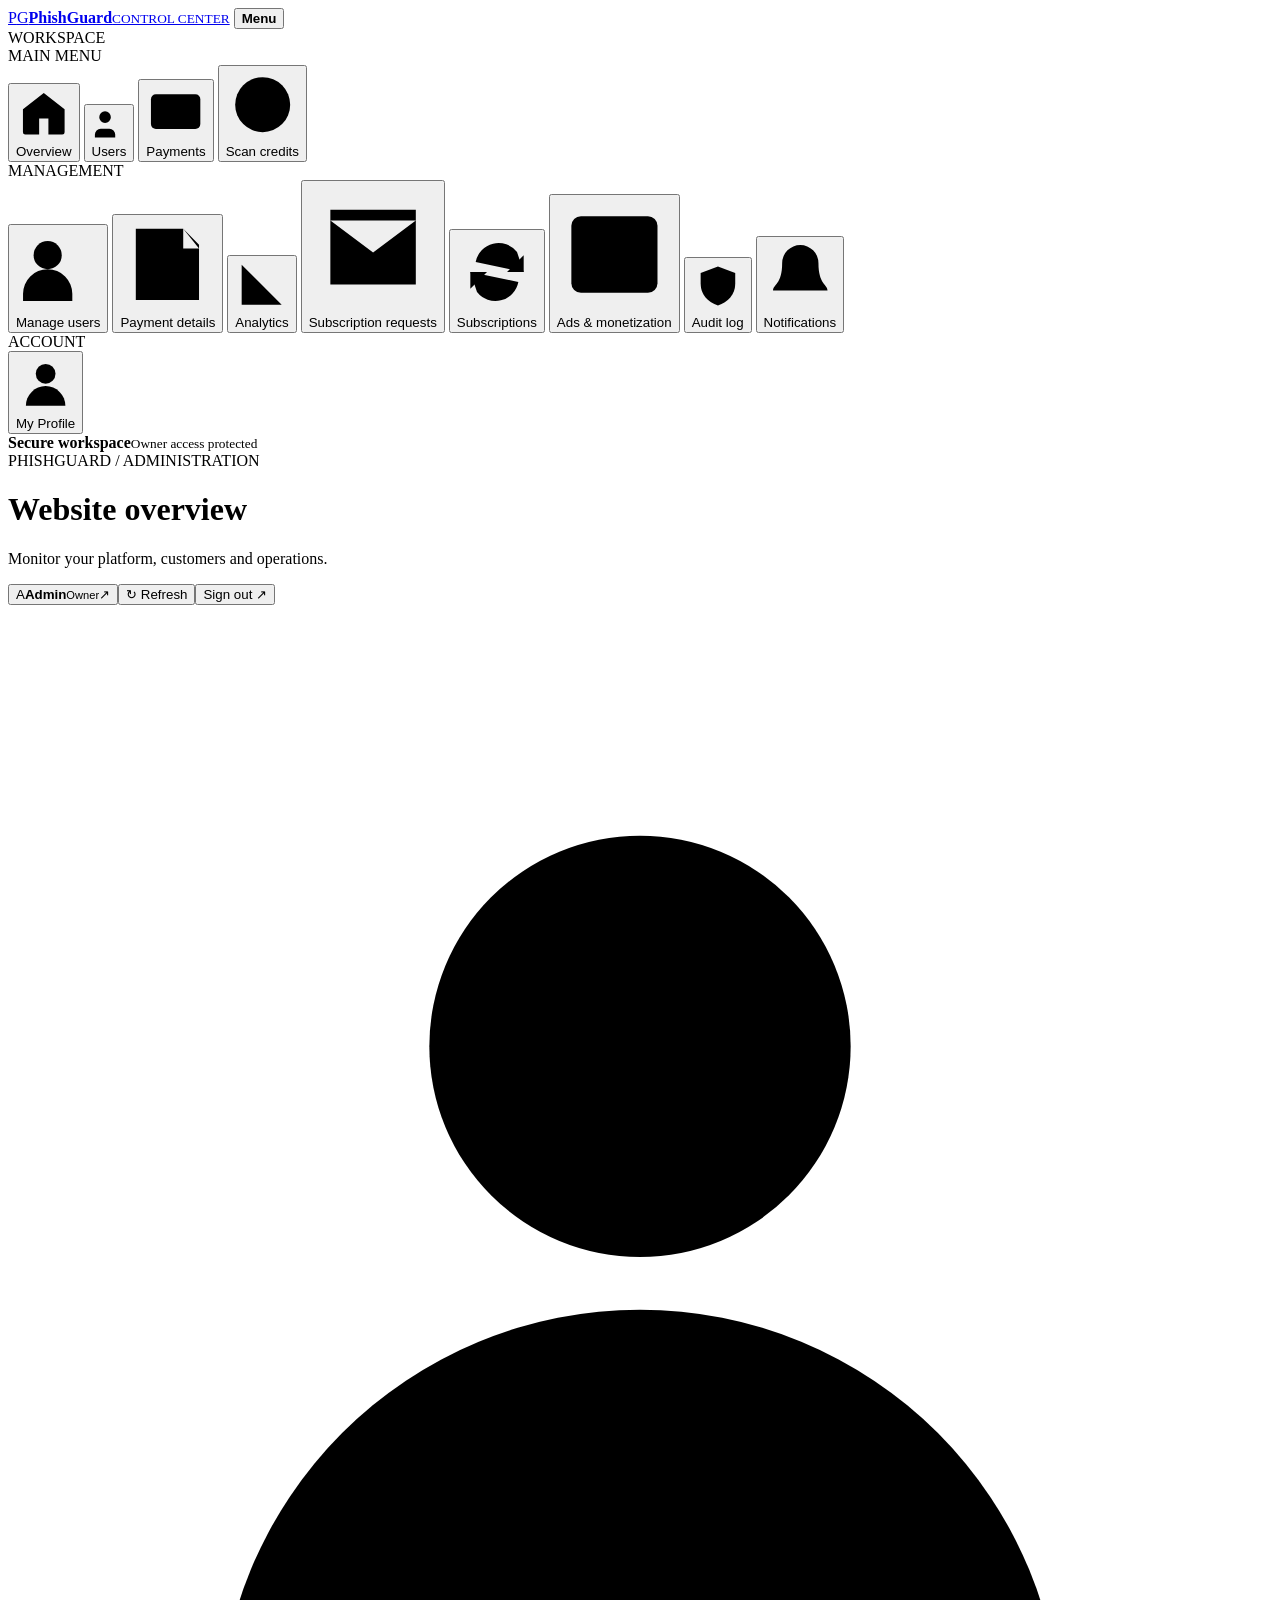
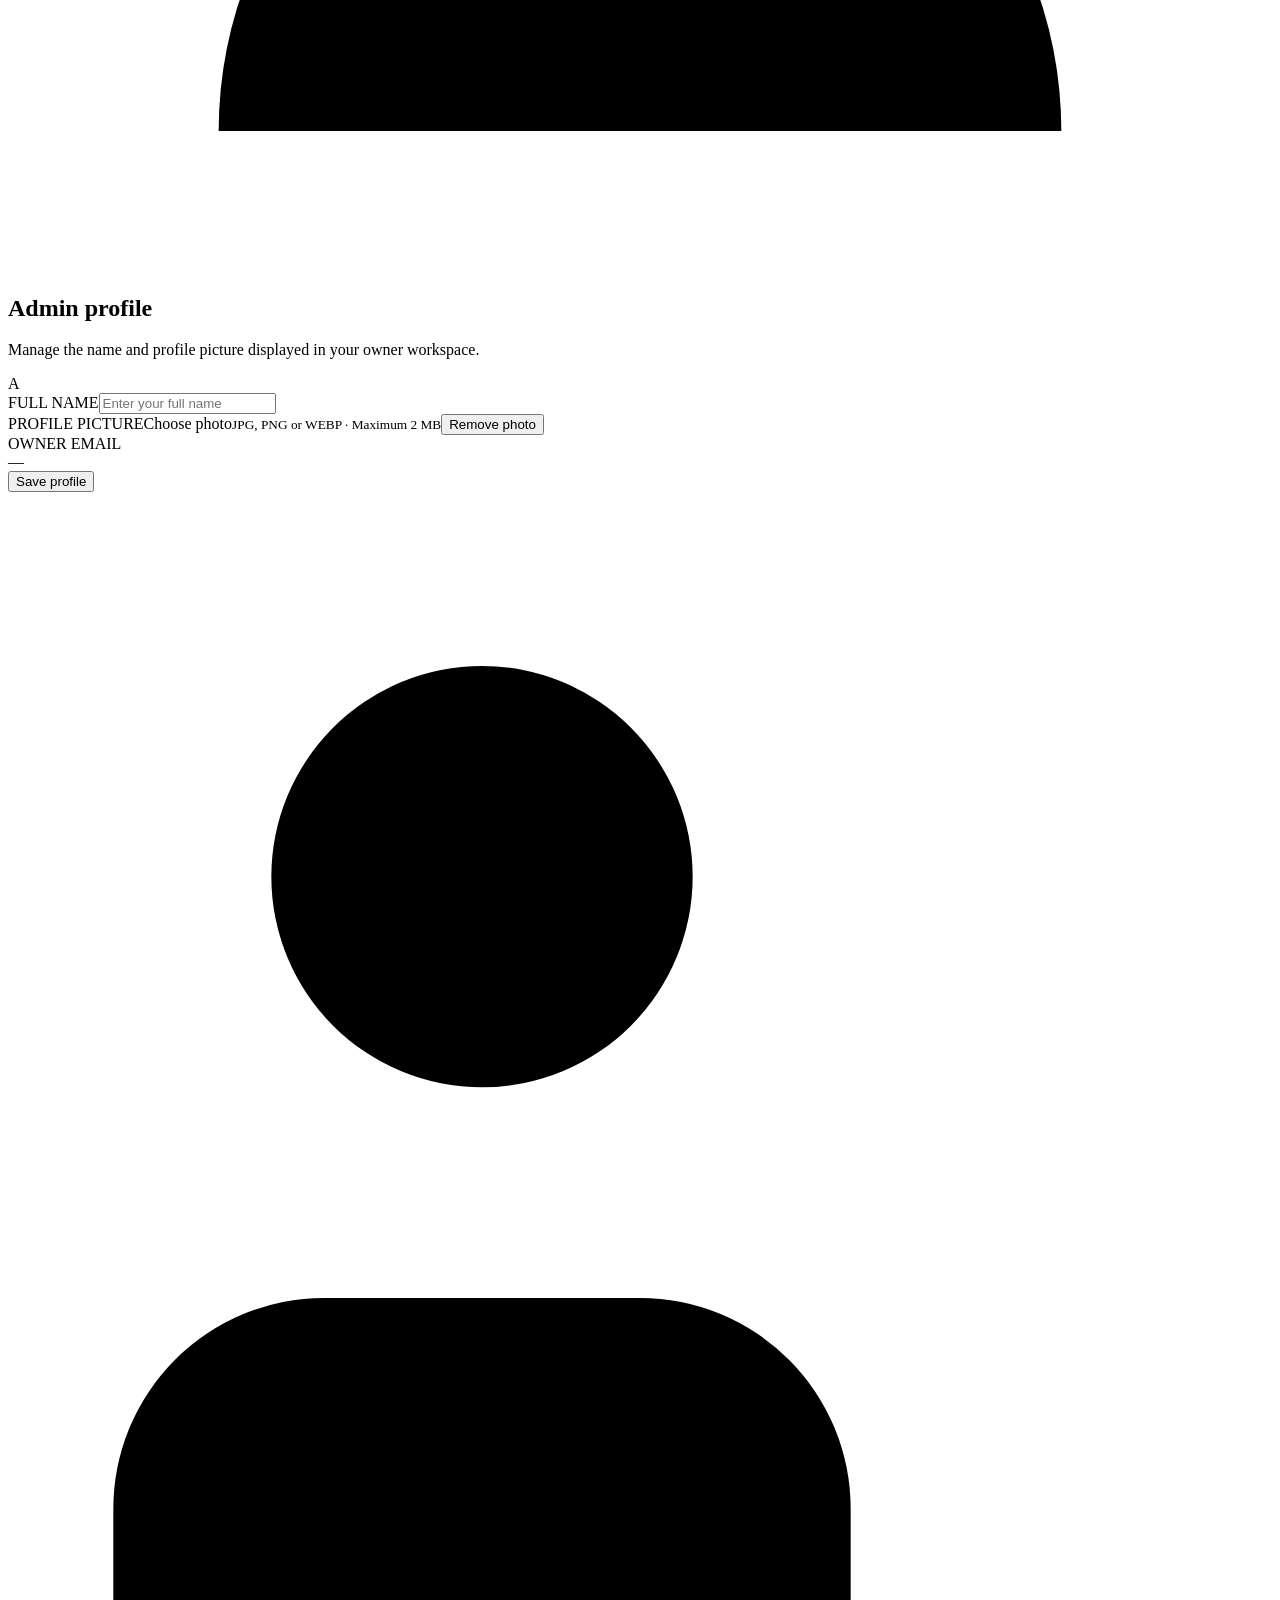
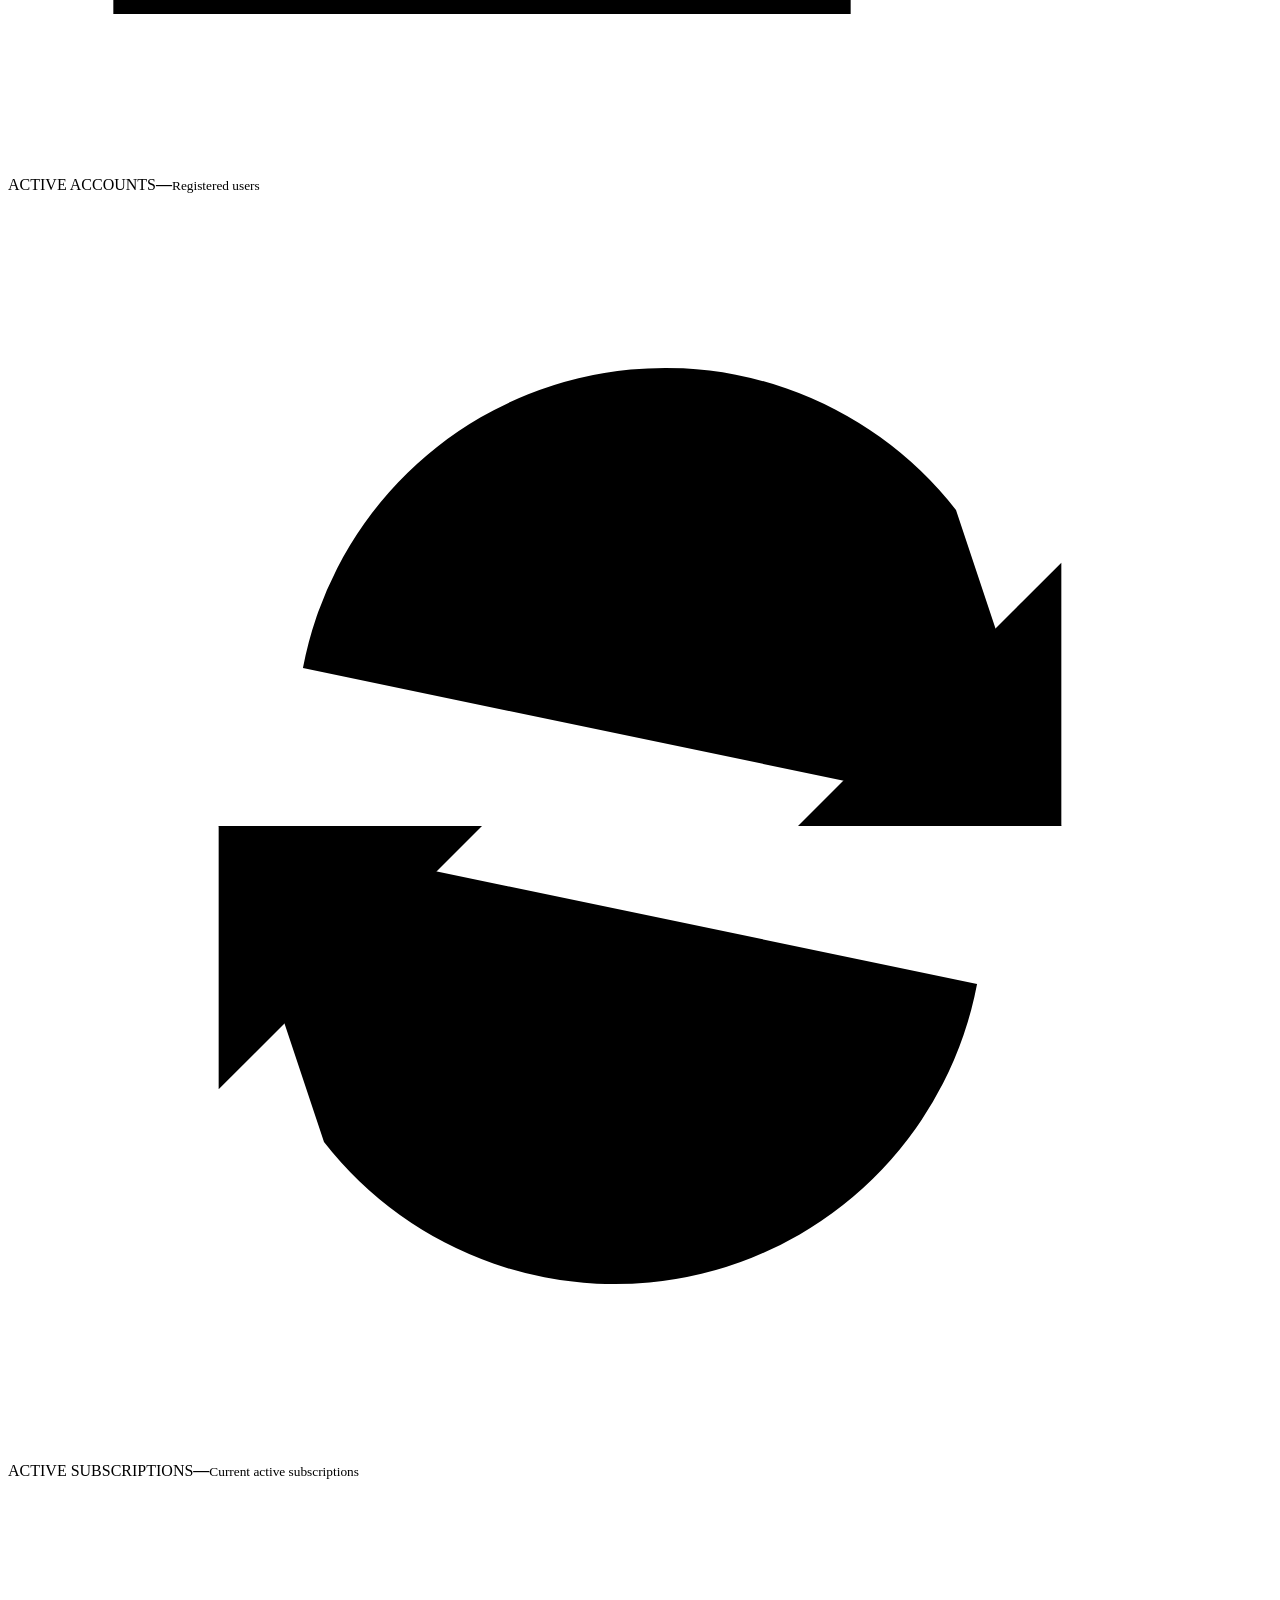
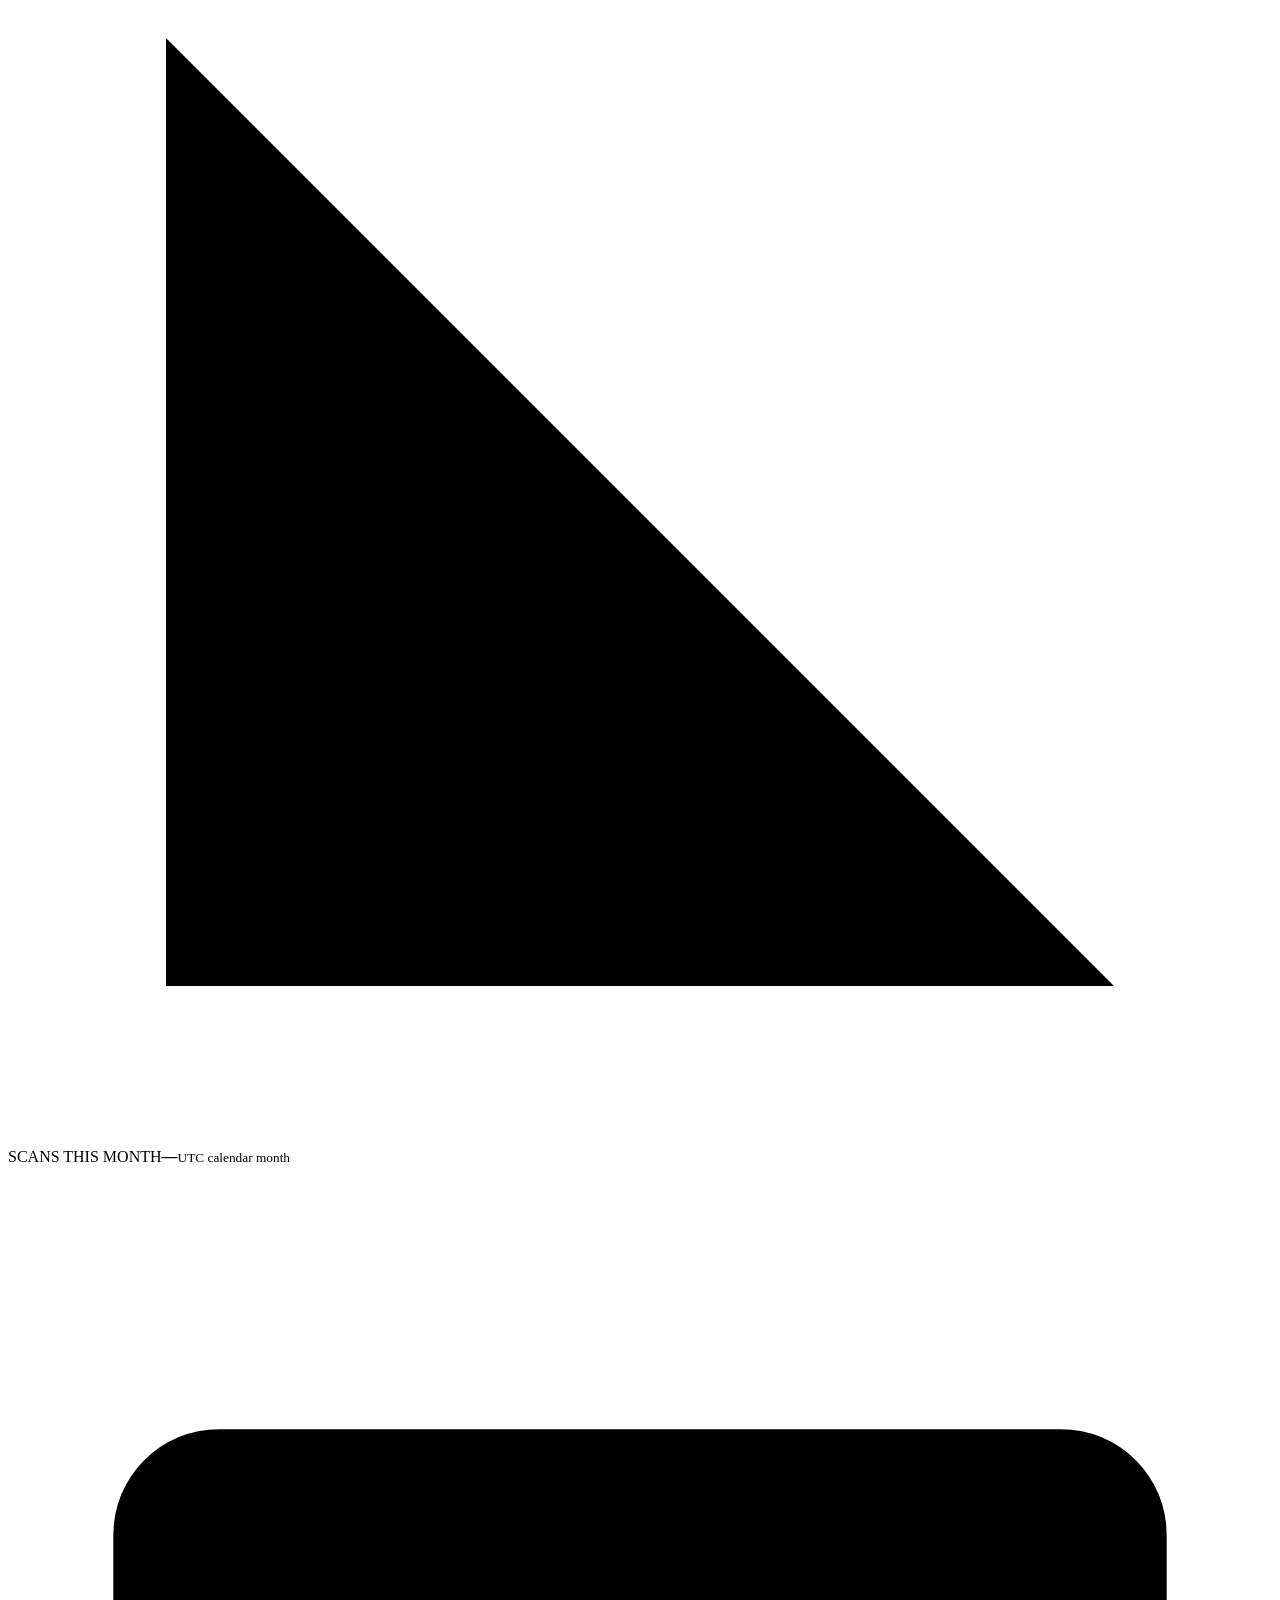
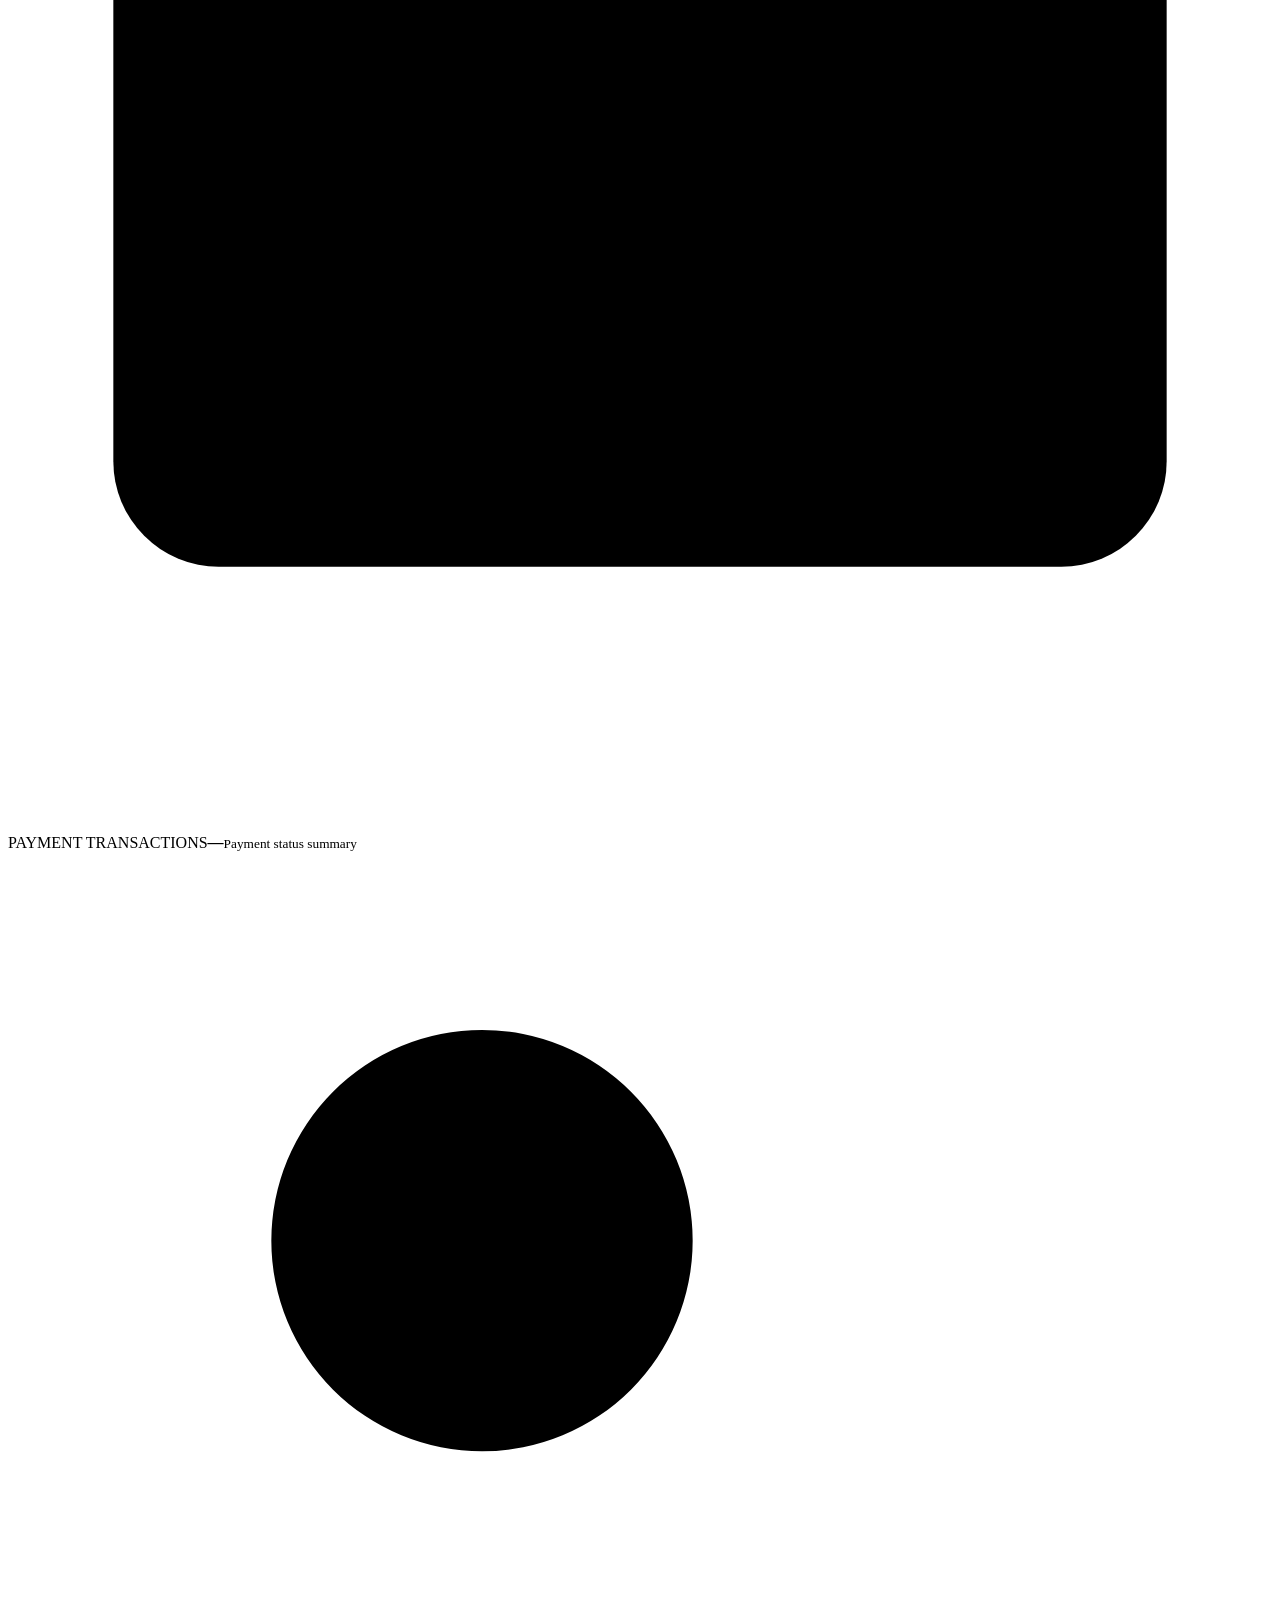
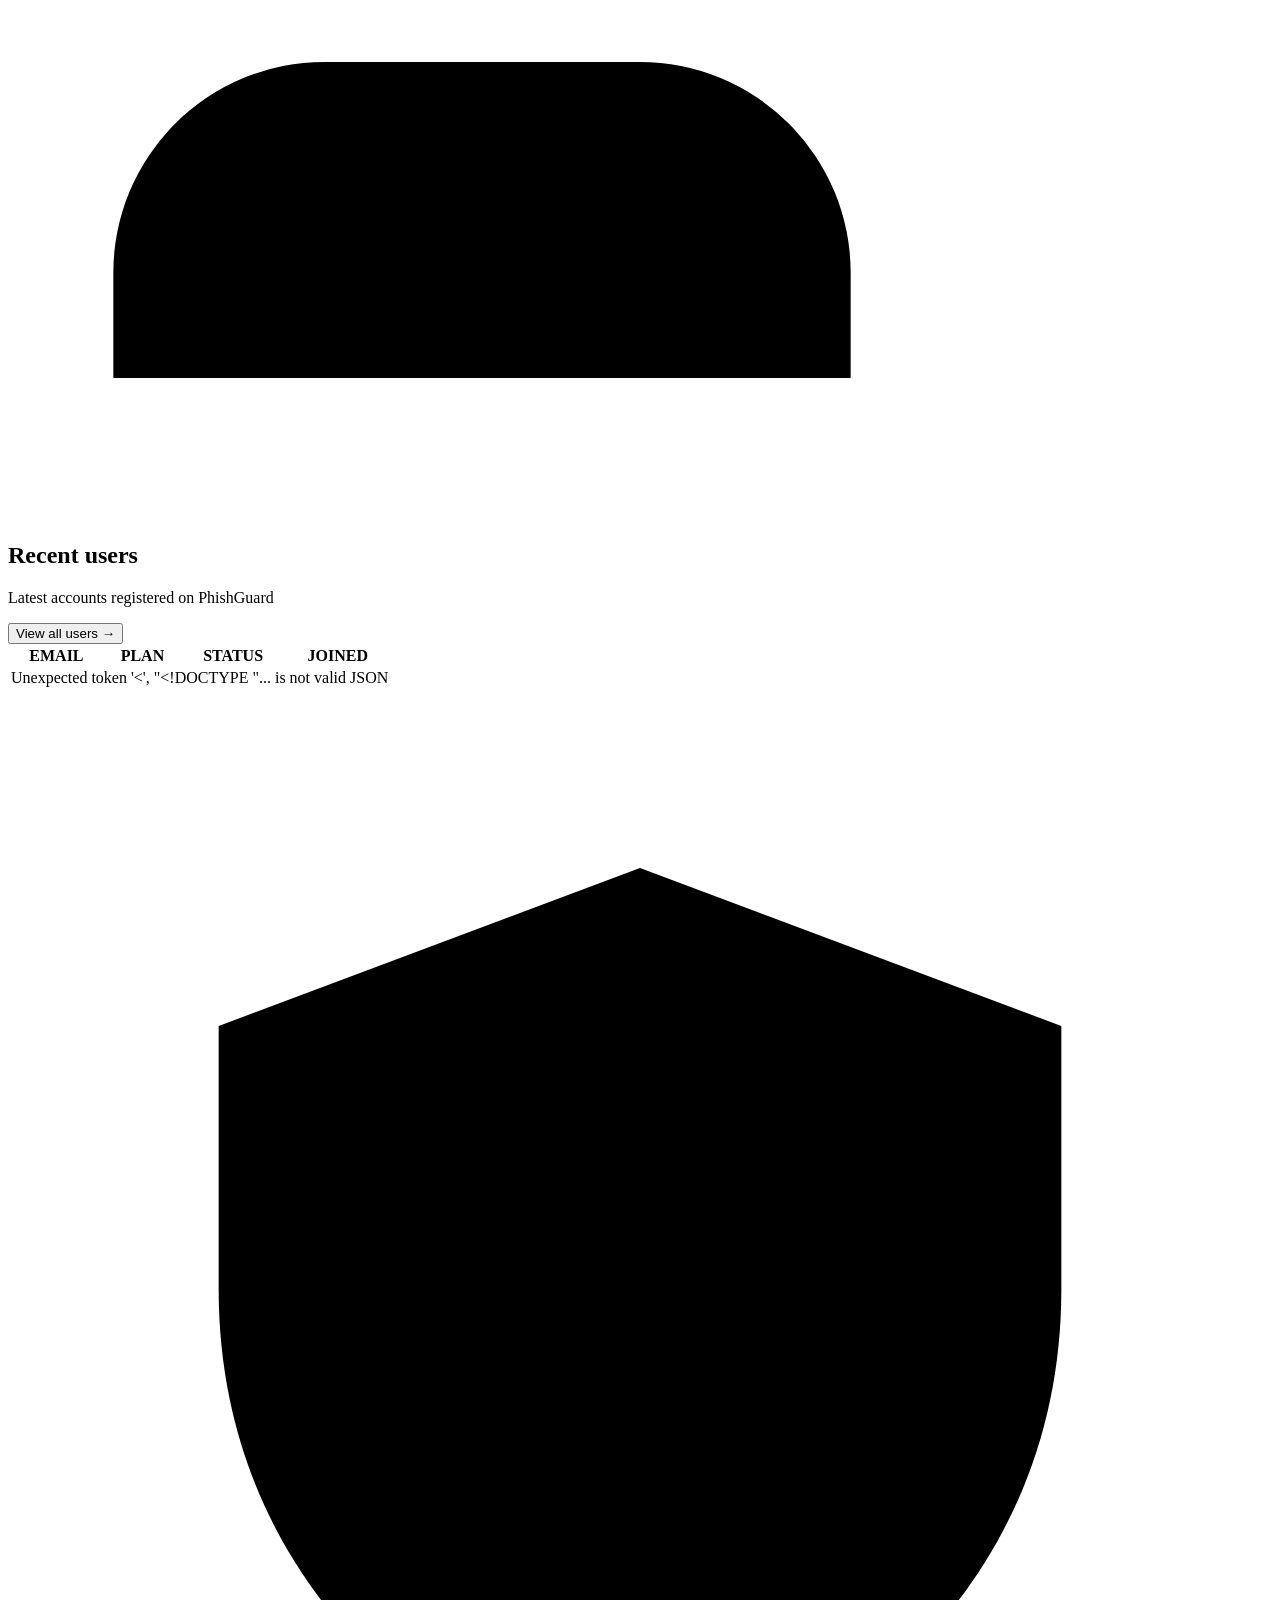
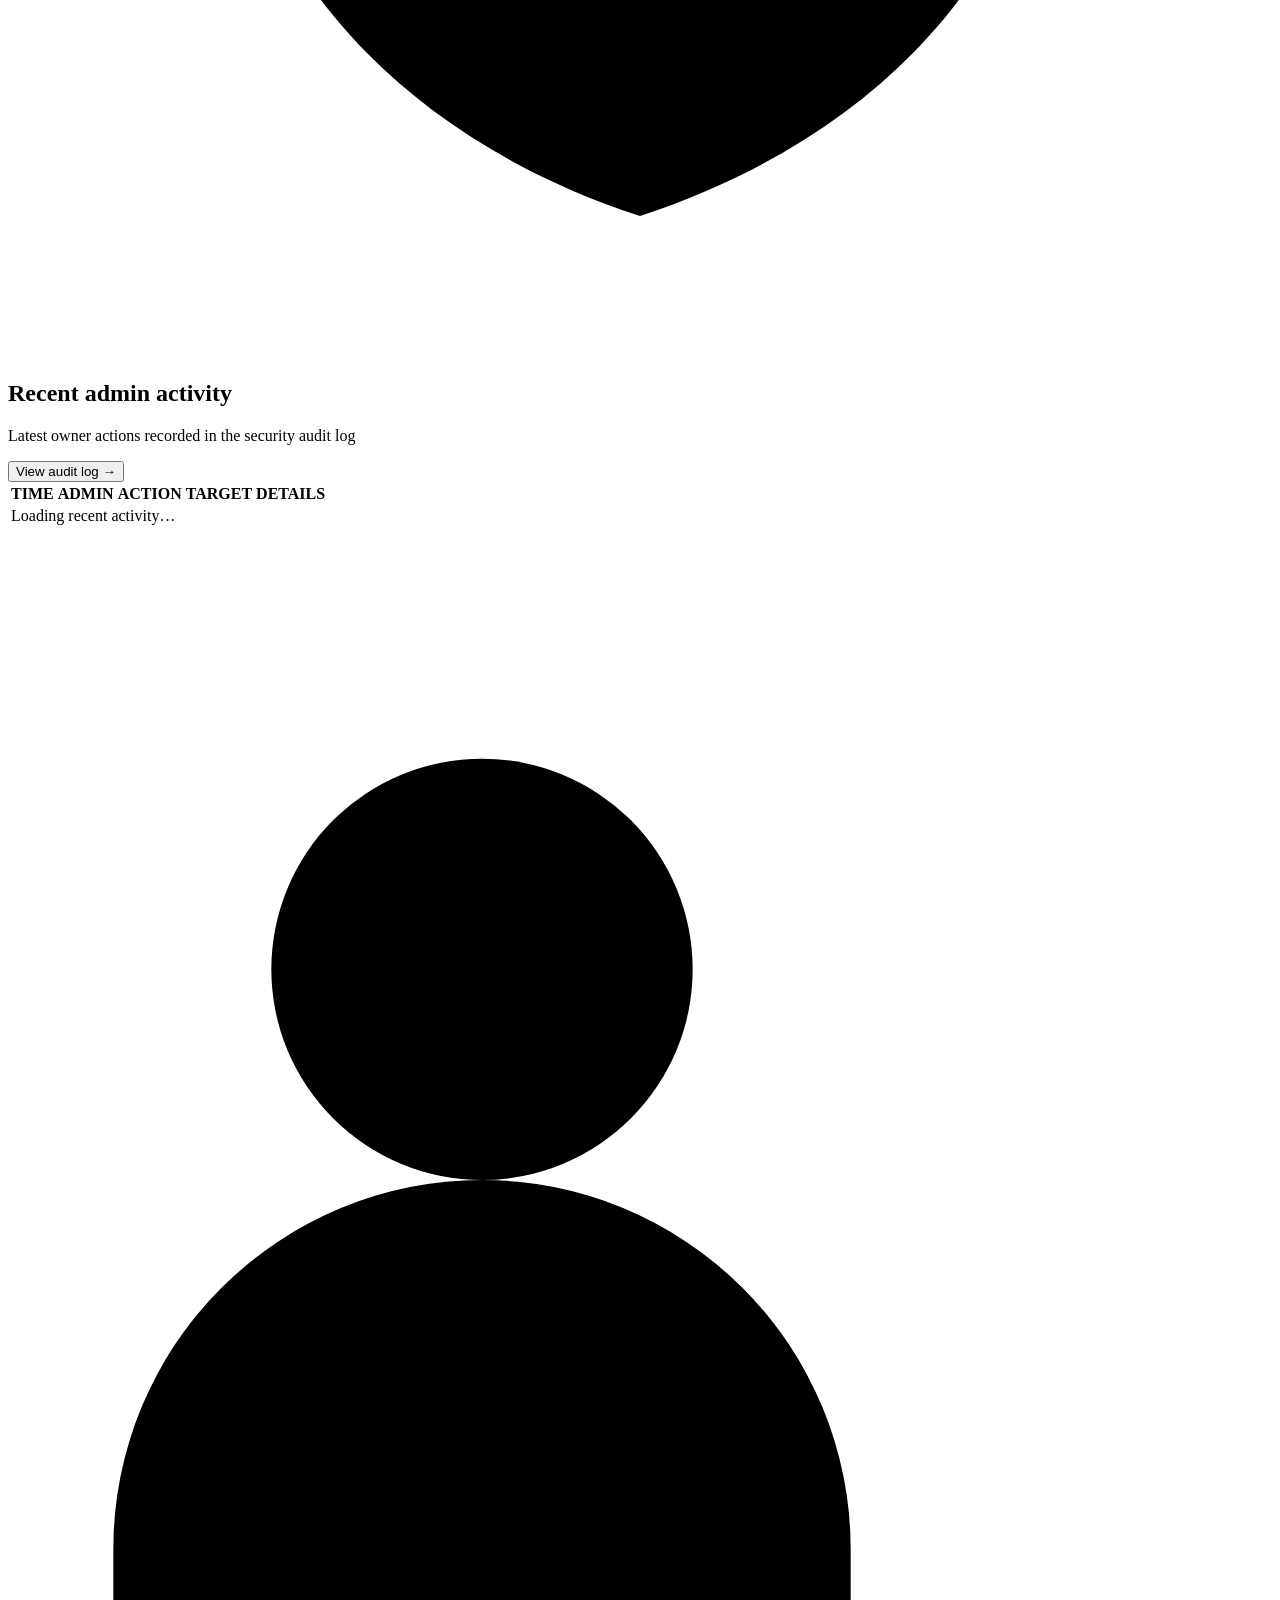
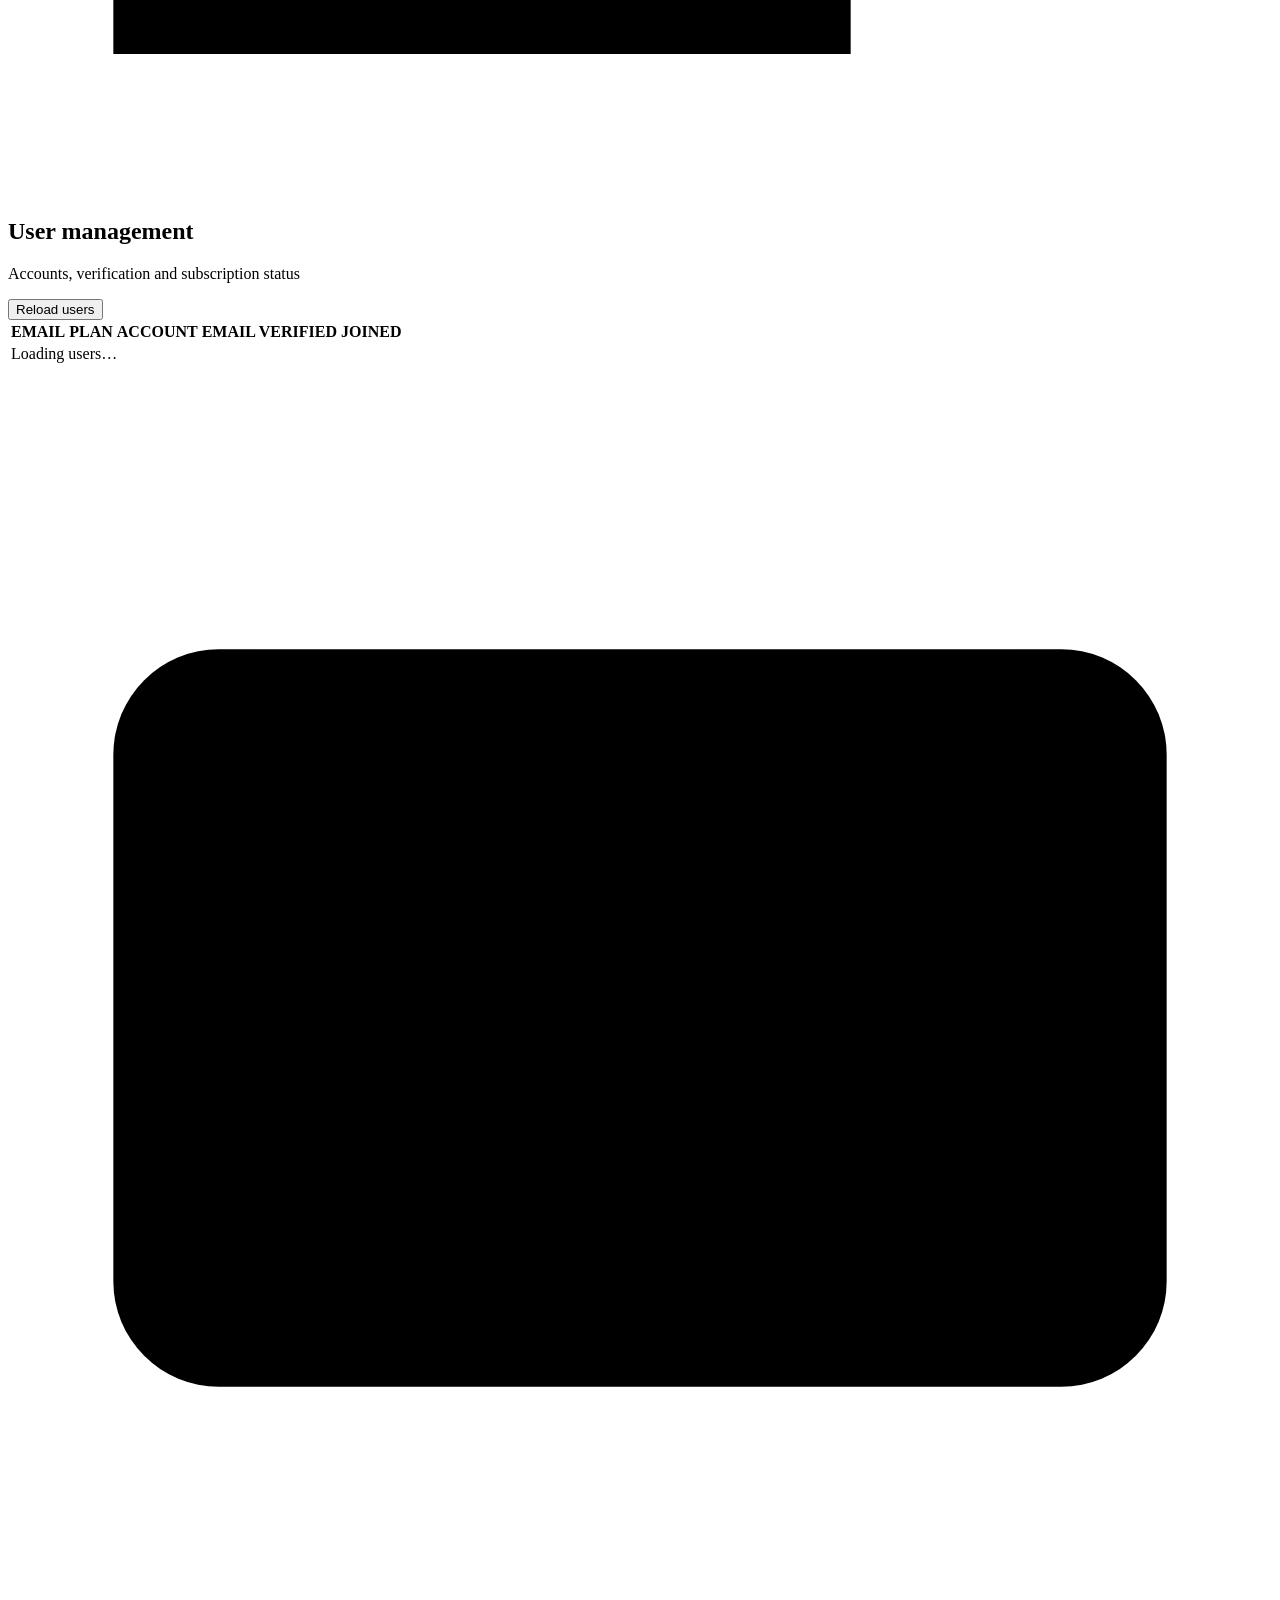
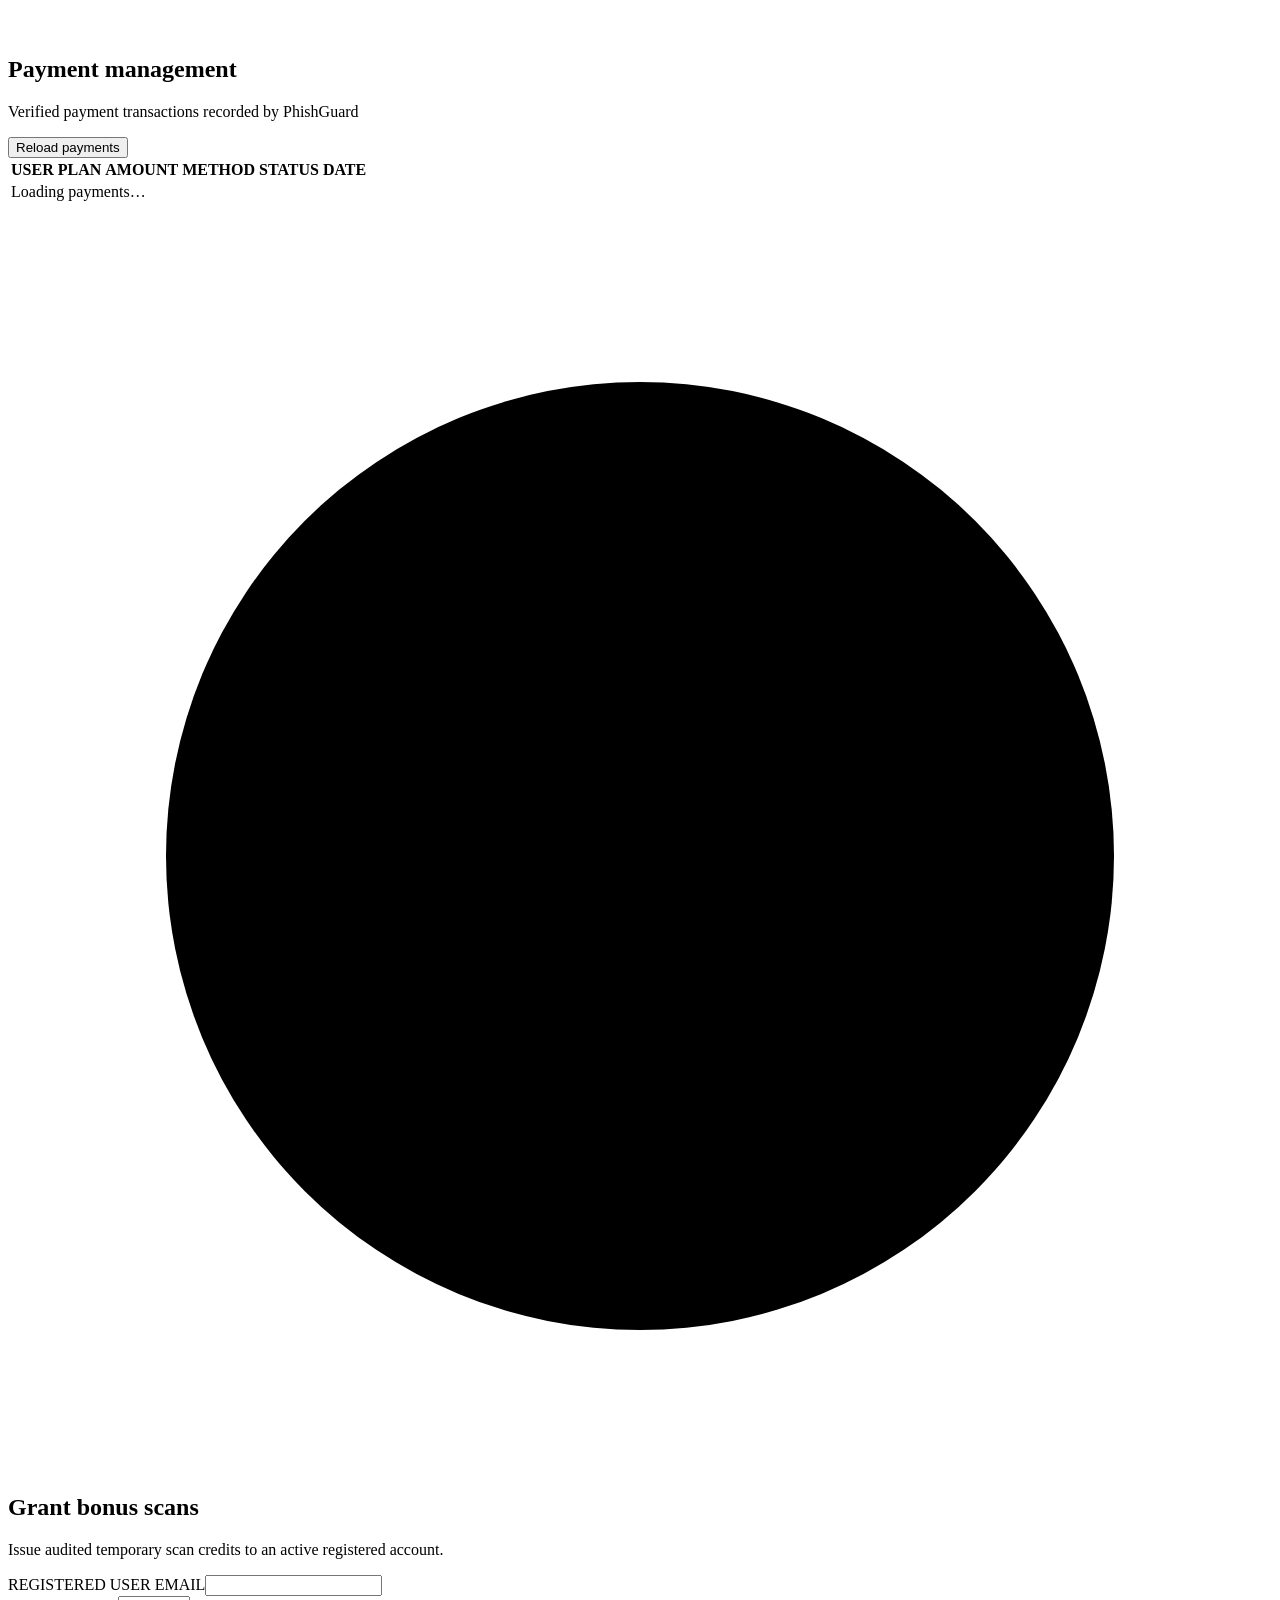
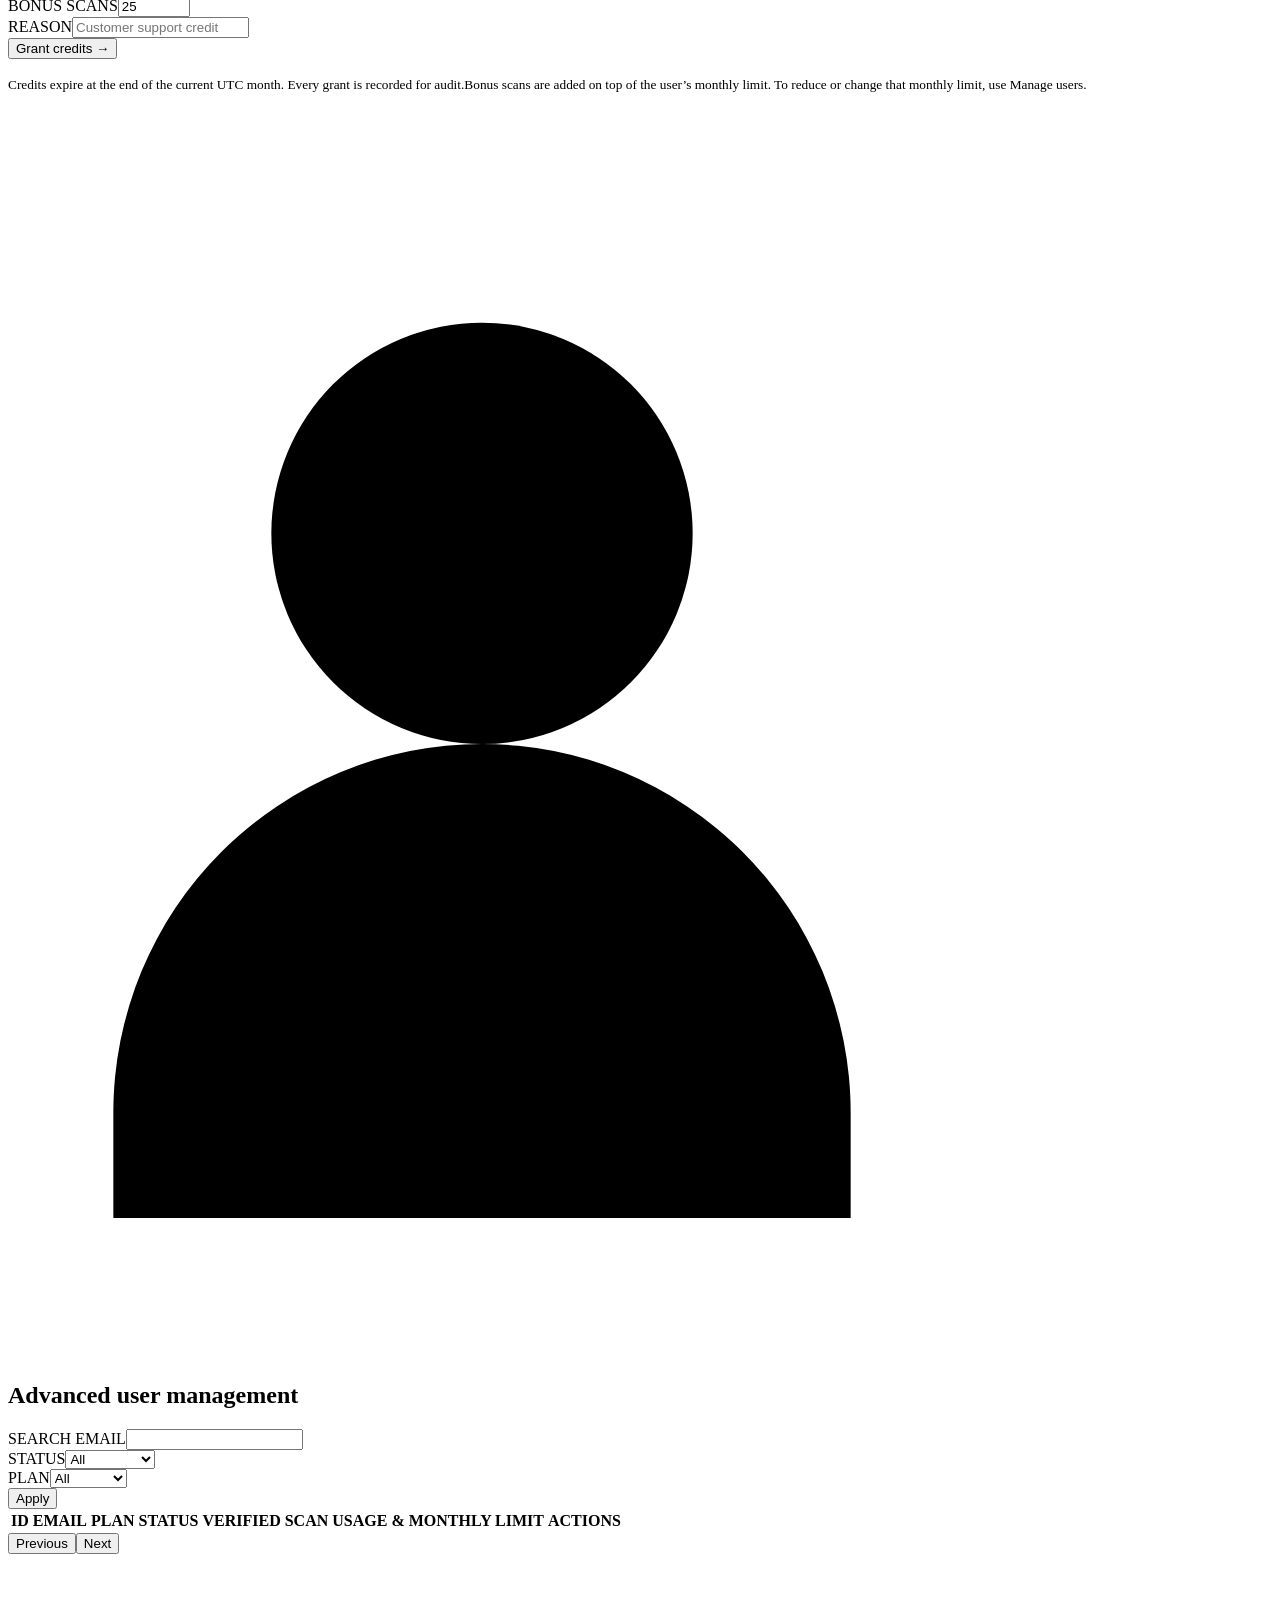
==== web/templates/admin_dashboard.html @ b27df305 "Ensure owner email composer modal has reliable visibility controls" ====
<!doctype html>
<html lang="en">
<head>
<meta charset="utf-8"><meta name="viewport" content="width=device-width,initial-scale=1,viewport-fit=cover">
<meta name="robots" content="noindex,nofollow"><meta name="theme-color" content="#080d18">
<title>PhishGuard | Admin Control Center</title>
<link rel="icon" type="image/svg+xml" href="data:image/svg+xml,%3Csvg xmlns='http://www.w3.org/2000/svg' viewBox='0 0 64 64'%3E%3Cdefs%3E%3ClinearGradient id='g' x1='0' y1='0' x2='1' y2='1'%3E%3Cstop stop-color='%238b7cff'/%3E%3Cstop offset='1' stop-color='%2339c7c5'/%3E%3C/linearGradient%3E%3C/defs%3E%3Cpath d='M32 4 8 13v18c0 15 10 26 24 31 14-5 24-16 24-31V13z' fill='url(%23g)'/%3E%3Cpath d='m20 32 8 8 16-18' fill='none' stroke='%23fff' stroke-width='6' stroke-linecap='round' stroke-linejoin='round'/%3E%3C/svg%3E">
<link rel="preconnect" href="https://fonts.googleapis.com"><link rel="preconnect" href="https://fonts.gstatic.com" crossorigin>
<link href="https://fonts.googleapis.com/css2?family=DM+Sans:wght@400;500;600;700;800&family=Manrope:wght@600;700;800&display=swap" rel="stylesheet">
<link rel="stylesheet" href="/static/css/admin_dashboard.css?v=17">
</head>
<body data-owner="{{ owner_email|e }}">
<div class="admin-app">
  <aside class="sidebar">
    <a class="brand" href="#section-overview" aria-label="PhishGuard admin home"><span class="brand-symbol">P<span>G</span></span><span class="brand-copy"><strong>PhishGuard</strong><small>CONTROL CENTER</small></span></a>
    <button class="mobile-menu-toggle" id="mobileMenuToggle" type="button" aria-controls="adminNav" aria-expanded="false" aria-label="Open main menu"><span></span><span></span><span></span><b>Menu</b></button>
    <div class="workspace-label">WORKSPACE</div>
    <nav class="navs" id="adminNav" aria-label="Admin navigation">
      <div class="workspace-label">MAIN MENU</div>
      <button class="nav active" type="button" data-section="overview"><svg class="nav-svg" viewBox="0 0 24 24" aria-hidden="true"><path d="m3 10 9-7 9 7v10a1 1 0 0 1-1 1h-6v-7h-4v7H4a1 1 0 0 1-1-1z"/></svg><span>Overview</span><i></i></button>
      <button class="nav" type="button" data-section="users"><svg class="nav-svg" viewBox="0 0 24 24" aria-hidden="true"><path d="M16 21v-2a4 4 0 0 0-4-4H6a4 4 0 0 0-4 4v2M9 11a4 4 0 1 0 0-8 4 4 0 0 0 0 8ZM20 8v6m3-3h-6"/></svg><span>Users</span><i></i></button>
      <button class="nav" type="button" data-section="payments"><svg class="nav-svg" viewBox="0 0 24 24" aria-hidden="true"><rect x="2" y="5" width="20" height="14" rx="2"/><path d="M2 10h20m-15 5h4"/></svg><span>Payments</span><i></i></button>
      <button class="nav" type="button" data-section="credits"><svg class="nav-svg" viewBox="0 0 24 24" aria-hidden="true"><circle cx="12" cy="12" r="9"/><path d="M12 8v8m-4-4h8"/></svg><span>Scan credits</span><i></i></button>
      <div class="nav-divider"></div>
      <div class="workspace-label nav-group-label">MANAGEMENT</div>
      <button class="nav" type="button" data-section="advanced-users"><svg class="nav-svg" viewBox="0 0 24 24" aria-hidden="true"><circle cx="9" cy="8" r="4"/><path d="M2 21v-2a7 7 0 0 1 14 0v2m3-13h4m-2-2v4"/></svg><span>Manage users</span><i></i></button>
      <button class="nav" type="button" data-section="advanced-payments"><svg class="nav-svg" viewBox="0 0 24 24" aria-hidden="true"><path d="M4 3h12l4 4v14H4zM16 3v5h4M8 13h8m-8 4h8"/></svg><span>Payment details</span><i></i></button>
      <button class="nav" type="button" data-section="analytics"><svg class="nav-svg" viewBox="0 0 24 24" aria-hidden="true"><path d="M3 3v18h18M8 16v-5m5 5V6m5 10v-8"/></svg><span>Analytics</span><i></i></button>
      <button class="nav" type="button" data-section="subscription-requests"><svg class="nav-svg" viewBox="0 0 24 24" aria-hidden="true"><path d="M4 5h16v14H4zM4 7l8 6 8-6"/></svg><span>Subscription requests</span><b id="subscriptionRequestBadge" class="pill off" hidden>0</b><i></i></button>
      <button class="nav" type="button" data-section="subscriptions"><svg class="nav-svg" viewBox="0 0 24 24" aria-hidden="true"><path d="M20 7v5h-5M4 17v-5h5"/><path d="M5.6 9A7 7 0 0 1 18 6l2 6M4 12l2 6a7 7 0 0 0 12.4-3"/></svg><span>Subscriptions</span><i></i></button>
      <button class="nav" type="button" data-section="monetization"><svg class="nav-svg" viewBox="0 0 24 24" aria-hidden="true"><rect x="3" y="4" width="18" height="16" rx="2"/><path d="M7 9h10M7 13h6m-6 3h8"/></svg><span>Ads & monetization</span><i></i></button>
      <button class="nav" type="button" data-section="audit"><svg class="nav-svg" viewBox="0 0 24 24" aria-hidden="true"><path d="M12 3 4 6v5c0 5 3.4 8.5 8 10 4.6-1.5 8-5 8-10V6z"/><path d="m9 12 2 2 4-4"/></svg><span>Audit log</span><i></i></button>
      <button class="nav" type="button" data-section="notifications"><svg class="nav-svg" viewBox="0 0 24 24" aria-hidden="true"><path d="M18 8a6 6 0 0 0-12 0c0 7-3 7-3 9h18c0-2-3-2-3-9m-8 12h4"/></svg><span>Notifications</span><i></i></button>
      <div class="nav-divider"></div>
      <div class="workspace-label nav-group-label">ACCOUNT</div>
      <button class="nav" type="button" data-section="profile"><svg class="nav-svg" viewBox="0 0 24 24" aria-hidden="true"><circle cx="12" cy="8" r="4"/><path d="M4 21a8 8 0 0 1 16 0"/></svg><span>My Profile</span><i></i></button>
    </nav>
    <div class="sidebar-footer"><span class="secure-dot"></span><div><strong>Secure workspace</strong><small>Owner access protected</small></div></div>
  </aside>
  <main class="main-area">
    <header class="topbar">
      <div class="heading-wrap"><div class="eyebrow">PHISHGUARD <span>/</span> ADMINISTRATION</div><h1 id="pageTitle">Website overview</h1><p>Monitor your platform, customers and operations.</p></div>
      <div class="top-actions"><button class="owner-chip owner-profile-trigger" id="ownerProfileButton" type="button" aria-label="Open My Profile" title="Open My Profile"><span class="owner-avatar" id="ownerAvatar">A</span><span class="owner-chip-copy"><strong id="ownerName">Admin</strong><small id="ownerEmail">Owner</small></span><span class="owner-profile-arrow" aria-hidden="true">↗</span></button><button class="btn refresh-btn" id="refresh"><span>↻</span> Refresh</button><button class="btn signout-btn" id="logout">Sign out <span>↗</span></button></div>
    </header>
    <div class="content-area">
<section class="section" id="section-profile">
  <div class="section-head"><div><h2 class="icon-heading"><svg class="inline-section-icon" viewBox="0 0 24 24" aria-hidden="true"><circle cx="12" cy="8" r="4"/><path d="M4 21a8 8 0 0 1 16 0"/></svg><span>Admin profile</span></h2><p>Manage the name and profile picture displayed in your owner workspace.</p></div></div>
  <div class="panel admin-profile-panel">
    <div class="admin-profile-preview" id="adminProfilePreview"><span>A</span></div>
    <form id="adminProfileForm" class="admin-profile-form">
      <div class="field"><label for="adminFullName">FULL NAME</label><input id="adminFullName" name="full_name" type="text" minlength="2" maxlength="80" autocomplete="name" placeholder="Enter your full name" required></div>
      <div class="field"><label>PROFILE PICTURE</label><label class="admin-upload-button" for="adminProfileImage">Choose photo</label><input id="adminProfileImage" type="file" accept="image/png,image/jpeg,image/webp" hidden><small class="admin-profile-hint">JPG, PNG or WEBP · Maximum 2 MB</small><button class="admin-remove-photo" type="button" id="adminRemovePhoto">Remove photo</button></div>
      <div class="field"><label>OWNER EMAIL</label><div class="admin-profile-email" id="adminProfileEmail">—</div></div>
      <div class="field"><button class="btn primary" id="saveAdminProfile" type="submit">Save profile</button></div>
      <p class="feedback" id="adminProfileFeedback" role="status" aria-live="polite"></p>
    </form>
  </div>
</section>
<section class="section active" id="section-overview"><div class="metrics">
<article class="metric"><span class="metric-icon" aria-hidden="true"><svg class="inline-section-icon" viewBox="0 0 24 24" aria-hidden="true"><path d="M16 21v-2a4 4 0 0 0-4-4H6a4 4 0 0 0-4 4v2M9 11a4 4 0 1 0 0-8 4 4 0 0 0 0 8ZM20 8v6m3-3h-6"/></svg></span><span>ACTIVE ACCOUNTS</span><strong id="activeAccounts">—</strong><small>Registered users</small></article>
<article class="metric"><span class="metric-icon" aria-hidden="true"><svg class="inline-section-icon" viewBox="0 0 24 24" aria-hidden="true"><path d="M20 7v5h-5M4 17v-5h5"/><path d="M5.6 9A7 7 0 0 1 18 6l2 6M4 12l2 6a7 7 0 0 0 12.4-3"/></svg></span><span>ACTIVE SUBSCRIPTIONS</span><strong id="activeSubs">—</strong><small>Current active subscriptions</small></article>
<article class="metric"><span class="metric-icon" aria-hidden="true"><svg class="inline-section-icon" viewBox="0 0 24 24" aria-hidden="true"><path d="M3 3v18h18M8 16v-5m5 5V6m5 10v-8"/></svg></span><span>SCANS THIS MONTH</span><strong id="scansMonth">—</strong><small>UTC calendar month</small></article>
<article class="metric"><span class="metric-icon" aria-hidden="true"><svg class="inline-section-icon" viewBox="0 0 24 24" aria-hidden="true"><rect x="2" y="5" width="20" height="14" rx="2"/><path d="M2 10h20m-15 5h4"/></svg></span><span>PAYMENT TRANSACTIONS</span><strong id="paymentCount">—</strong><small id="paymentBreakdown">Payment status summary</small></article>
</div><div class="section-head"><div><h2 class="icon-heading"><svg class="inline-section-icon" viewBox="0 0 24 24" aria-hidden="true"><path d="M16 21v-2a4 4 0 0 0-4-4H6a4 4 0 0 0-4 4v2M9 11a4 4 0 1 0 0-8 4 4 0 0 0 0 8ZM20 8v6m3-3h-6"/></svg><span>Recent users</span></h2><p>Latest accounts registered on PhishGuard</p></div><button class="btn" data-go="users">View all users →</button></div><div class="panel table-wrap"><table><thead><tr><th>EMAIL</th><th>PLAN</th><th>STATUS</th><th>JOINED</th></tr></thead><tbody id="recentUsers"><tr><td colspan="4" class="empty">Loading accounts…</td></tr></tbody></table></div><div class="section-head"><div><h2 class="icon-heading"><svg class="inline-section-icon" viewBox="0 0 24 24" aria-hidden="true"><path d="M12 3 4 6v5c0 5 3.4 8.5 8 10 4.6-1.5 8-5 8-10V6z"/><path d="m9 12 2 2 4-4"/></svg><span>Recent admin activity</span></h2><p>Latest owner actions recorded in the security audit log</p></div><button class="btn" data-go="audit">View audit log →</button></div><div class="panel table-wrap"><table><thead><tr><th>TIME</th><th>ADMIN</th><th>ACTION</th><th>TARGET</th><th>DETAILS</th></tr></thead><tbody id="recentActivity"><tr><td colspan="5" class="empty">Loading recent activity…</td></tr></tbody></table></div></section>
<section class="section" id="section-users"><div class="section-head"><div><h2 class="icon-heading"><svg class="inline-section-icon" viewBox="0 0 24 24" aria-hidden="true"><circle cx="9" cy="8" r="4"/><path d="M2 21v-2a7 7 0 0 1 14 0v2m3-13h4m-2-2v4"/></svg><span>User management</span></h2><p>Accounts, verification and subscription status</p></div><button class="btn" id="reloadUsers">Reload users</button></div><div class="panel table-wrap"><table><thead><tr><th>EMAIL</th><th>PLAN</th><th>ACCOUNT</th><th>EMAIL VERIFIED</th><th>JOINED</th></tr></thead><tbody id="usersTable"><tr><td colspan="5" class="empty">Loading users…</td></tr></tbody></table></div></section>
<section class="section" id="section-payments"><div class="section-head"><div><h2 class="icon-heading"><svg class="inline-section-icon" viewBox="0 0 24 24" aria-hidden="true"><rect x="2" y="5" width="20" height="14" rx="2"/><path d="M2 10h20m-15 5h4"/></svg><span>Payment management</span></h2><p>Verified payment transactions recorded by PhishGuard</p></div><button class="btn" id="reloadPayments">Reload payments</button></div><div class="panel table-wrap"><table><thead><tr><th>USER</th><th>PLAN</th><th>AMOUNT</th><th>METHOD</th><th>STATUS</th><th>DATE</th></tr></thead><tbody id="paymentsTable"><tr><td colspan="6" class="empty">Loading payments…</td></tr></tbody></table></div></section>
<section class="section" id="section-credits"><div class="section-head"><div><h2 class="icon-heading"><svg class="inline-section-icon" viewBox="0 0 24 24" aria-hidden="true"><circle cx="12" cy="12" r="9"/><path d="M12 8v8m-4-4h8"/></svg><span>Grant bonus scans</span></h2><p>Issue audited temporary scan credits to an active registered account.</p></div></div><div class="panel"><form id="creditForm" class="form-grid"><div class="field"><label for="creditEmail">REGISTERED USER EMAIL</label><input id="creditEmail" type="email" maxlength="254" required></div><div class="field"><label for="creditScans">BONUS SCANS</label><input id="creditScans" type="number" min="1" max="10000" value="25" required></div><div class="field"><label for="creditReason">REASON</label><input id="creditReason" maxlength="200" required placeholder="Customer support credit"></div><button class="btn primary" type="submit" id="grantButton">Grant credits →</button></form><p class="feedback" id="creditFeedback" role="status"></p><small class="muted">Credits expire at the end of the current UTC month. Every grant is recorded for audit.</small><small class="muted">Bonus scans are added on top of the user’s monthly limit. To reduce or change that monthly limit, use Manage users.</small></div></section>
<section class="section" id="section-advanced-users"><div class="section-head"><h2 class="icon-heading"><svg class="inline-section-icon" viewBox="0 0 24 24" aria-hidden="true"><circle cx="9" cy="8" r="4"/><path d="M2 21v-2a7 7 0 0 1 14 0v2m3-13h4m-2-2v4"/></svg><span>Advanced user management</span></h2></div><div class="panel"><div class="form-grid"><div class="field"><label>SEARCH EMAIL</label><input id="advUserQ"></div><div class="field"><label>STATUS</label><select id="advUserStatus"><option value="">All</option><option value="active">Active</option><option value="suspended">Suspended</option><option value="verified">Verified</option><option value="unverified">Unverified</option></select></div><div class="field"><label>PLAN</label><select id="advUserPlan"><option value="">All</option><option value="free">Free</option><option value="pro">Pro</option><option value="business">Business</option></select></div><button class="btn primary" id="advUserFilter">Apply</button></div></div><div class="panel table-wrap"><table><thead><tr><th>ID</th><th>EMAIL</th><th>PLAN</th><th>STATUS</th><th>VERIFIED</th><th>SCAN USAGE &amp; MONTHLY LIMIT</th><th>ACTIONS</th></tr></thead><tbody id="advUsers"></tbody></table><button class="btn" id="advUserPrev">Previous</button><span id="advUserPage"></span><button class="btn" id="advUserNext">Next</button></div></section>
<section class="section" id="section-advanced-payments"><div class="section-head"><h2 class="icon-heading"><svg class="inline-section-icon" viewBox="0 0 24 24" aria-hidden="true"><path d="M4 3h12l4 4v14H4zM16 3v5h4M8 13h8m-8 4h8"/></svg><span>Payment details</span></h2></div><div class="panel"><div class="form-grid"><div class="field"><label>SEARCH CUSTOMER</label><input id="advPaymentQ"></div><div class="field"><label>STATUS</label><select id="advPaymentStatus"><option value="">All</option><option value="pending">Pending</option><option value="successful">Successful</option><option value="failed">Failed</option><option value="cancelled">Cancelled</option></select></div><button class="btn primary" id="advPaymentFilter">Apply</button></div></div><div class="panel table-wrap"><table><thead><tr><th>ID</th><th>USER</th><th>PLAN</th><th>AMOUNT</th><th>METHOD</th><th>STATUS</th><th>DATE</th><th>DETAILS</th></tr></thead><tbody id="advPayments"></tbody></table></div></section>
<section class="section" id="section-analytics"><div class="section-head"><h2 class="icon-heading"><svg class="inline-section-icon" viewBox="0 0 24 24" aria-hidden="true"><path d="M3 3v18h18M8 16v-5m5 5V6m5 10v-8"/></svg><span>Business analytics</span></h2><button class="btn" id="advAnalyticsRefresh">Refresh</button></div><div class="metrics" id="advAnalytics"></div><div class="analytics-grid"><article class="panel chart-panel"><div class="chart-heading"><div><h3>Customer health</h3><p>Active customers compared with all registered customers</p></div><span class="chart-tag">CUSTOMERS</span></div><div id="customerHealthChart" class="bar-chart"><div class="empty">Loading chart…</div></div></article><article class="panel chart-panel"><div class="chart-heading"><div><h3>Payment status</h3><p>Recorded transactions by status</p></div><span class="chart-tag">PAYMENTS</span></div><div id="paymentStatusChart" class="bar-chart"><div class="empty">Loading chart…</div></div></article></div><p class="feedback" id="advAnalyticsNote"></p></section>
<section class="section" id="section-subscription-requests"><div class="section-head"><div><h2 class="icon-heading"><span>Customer subscription requests</span></h2><p>Review requests, contact customers, verify payments and activate access manually.</p></div><button class="btn" id="subscriptionRequestsRefresh">Refresh requests</button></div><div class="metrics"><article class="metric"><span>PENDING REQUESTS</span><strong id="subscriptionPendingCount">—</strong><small>Awaiting owner review</small></article></div><div class="panel" style="margin-top:16px"><div class="form-grid"><div class="field"><label for="subscriptionRequestStatus">REQUEST STATUS</label><select id="subscriptionRequestStatus"><option value="pending">Pending</option><option value="">All requests</option><option value="approved">Approved</option><option value="rejected">Rejected</option></select></div><button class="btn primary" id="subscriptionRequestFilter">Apply filter</button></div></div><div class="panel table-wrap" style="margin-top:16px"><table><thead><tr><th>REQUEST</th><th>CUSTOMER / ACCOUNT</th><th>PLAN</th><th>CONTACT</th><th>PAYMENT METHOD</th><th>MESSAGE</th><th>STATUS</th><th>ACTIONS</th></tr></thead><tbody id="subscriptionRequestsTable"><tr><td colspan="8" class="empty">Loading requests…</td></tr></tbody></table></div><p class="feedback" id="subscriptionRequestsFeedback" role="status" aria-live="polite"></p></section>
<section class="section" id="section-subscriptions"><div class="section-head"><h2 class="icon-heading"><svg class="inline-section-icon" viewBox="0 0 24 24" aria-hidden="true"><path d="M20 7v5h-5M4 17v-5h5"/><path d="M5.6 9A7 7 0 0 1 18 6l2 6M4 12l2 6a7 7 0 0 0 12.4-3"/></svg><span>Subscription lifecycle</span></h2><button class="btn" id="advSubscriptionsRefresh">Reload</button></div><div class="panel table-wrap"><table><thead><tr><th>ID</th><th>USER</th><th>PLAN</th><th>STATUS</th><th>STARTED</th><th>PERIOD END</th><th>ACTION</th></tr></thead><tbody id="advSubscriptions"></tbody></table></div></section>
<section class="section" id="section-monetization">
  <div class="section-head"><div><h2 class="icon-heading"><svg class="inline-section-icon" viewBox="0 0 24 24" aria-hidden="true"><rect x="3" y="4" width="18" height="16" rx="2"/><path d="M7 9h10M7 13h6m-6 3h8"/></svg><span>Ads & payment configuration</span></h2><p>Check provider readiness before enabling monetization for customers.</p></div><button class="btn" id="monetizationRefresh">Refresh status</button></div>
  <div class="metrics" id="monetizationMetrics"><article class="metric"><span>PROVIDER STATUS</span><strong>Loading…</strong></article></div>
  <div class="panel" style="margin-top:18px">
    <h3>Google AdSense</h3>
    <p class="muted">Ads are shown only to Guest and Free users, only when Google publisher approval and all required settings are present, and only after a visitor accepts the advertising-consent prompt. To change publisher settings, update the server environment variables and restart the service.</p>
    <p class="muted"><code>ADS_ENABLED</code>, <code>ADSENSE_APPROVED</code>, <code>ADSENSE_CLIENT_ID</code>, <code>ADSENSE_SLOT_ID</code></p>
  </div>
  <div class="panel" style="margin-top:14px"><h3>Manual subscription workflow</h3><p class="muted">Customers choose Pro or Business, submit their account details and preferred payment method, and receive payment instructions from the owner. Verify the payment independently before using Approve &amp; activate in Subscription requests. No online checkout, webhook, or payment-provider callback can grant paid access.</p></div>
  <p class="feedback" id="monetizationNote" role="status" aria-live="polite"></p>
</section>
<section class="section" id="section-audit"><div class="section-head"><h2 class="icon-heading"><svg class="inline-section-icon" viewBox="0 0 24 24" aria-hidden="true"><path d="M12 3 4 6v5c0 5 3.4 8.5 8 10 4.6-1.5 8-5 8-10V6z"/><path d="m9 12 2 2 4-4"/></svg><span>Owner audit log</span></h2><button class="btn" id="advAuditRefresh">Reload</button></div><div class="panel table-wrap"><table><thead><tr><th>TIME</th><th>OWNER</th><th>ACTION</th><th>TARGET</th><th>DETAILS</th></tr></thead><tbody id="advAudit"></tbody></table></div></section>
<section class="section" id="section-notifications"><div class="section-head"><h2 class="icon-heading"><svg class="inline-section-icon" viewBox="0 0 24 24" aria-hidden="true"><path d="M18 8a6 6 0 0 0-12 0c0 7-3 7-3 9h18c0-2-3-2-3-9m-8 12h4"/></svg><span>Customer in-app notifications</span></h2></div><div class="panel"><form id="advNotificationForm" class="form-grid"><div class="field"><label>USER ID</label><input id="advNotifyUser" type="number" min="1" required></div><div class="field"><label>CATEGORY</label><select id="advNotifyCategory"><option value="account">Account</option><option value="subscription">Subscription</option><option value="payment">Payment</option><option value="security">Security</option></select></div><div class="field"><label>TITLE</label><input id="advNotifyTitle" maxlength="100" required></div><div class="field"><label>MESSAGE</label><input id="advNotifyMessage" maxlength="1000" required></div><button class="btn primary" type="submit">Save notification</button></form><p class="feedback" id="advNotifyFeedback"></p><small class="muted">Notifications are stored in-app; this action does not send email.</small></div></section></div>
    <footer class="admin-footer"><span>PhishGuard Admin</span><span>Security operations · Owner workspace</span></footer>
  </main>
</div>
<script src="/static/js/admin_management.js?v=7"></script>
<script>
let csrfToken="";
const $=id=>document.getElementById(id);
async function csrf(){const r=await fetch("/api/auth/csrf",{credentials:"same-origin",cache:"no-store"});const d=await r.json();if(!r.ok||!d.csrf_token)throw new Error("Secure session unavailable");csrfToken=d.csrf_token;}
async function api(url,options={}){const headers={...(options.headers||{})};if(options.method&&options.method!=="GET"){if(!csrfToken)await csrf();headers["X-CSRF-Token"]=csrfToken;}const r=await fetch(url,{...options,headers,credentials:"same-origin",cache:"no-store"});const d=await r.json();if(r.status===401){location.assign("/admin/login");throw new Error("Owner session expired");}if(!r.ok)throw new Error(d.error||"Request failed");return d;}
function safe(v){return String(v??"").replace(/[&<>"']/g,c=>({"&":"&amp;","<":"&lt;",">":"&gt;",'"':"&quot;","'":"&#39;"}[c]));}
function date(v){if(!v)return "—";const d=new Date(v);return Number.isNaN(d.getTime())?safe(v):d.toLocaleDateString();}
function status(v){const active=String(v).toLowerCase()==="active"||v===1;return '<span class="pill '+(active?"":"off")+'">'+safe(v)+'</span>';}
function show(name){const target=$("section-"+name);if(!target)return;document.querySelectorAll(".section").forEach(s=>s.classList.toggle("active",s===target));document.querySelectorAll(".nav[data-section]").forEach(b=>{const active=b.dataset.section===name;b.classList.toggle("active",active);if(active)b.setAttribute("aria-current","page");else b.removeAttribute("aria-current");});const titles={profile:"Admin profile",overview:"Website overview",users:"Customer accounts",payments:"Payment management",credits:"Scan credit management","advanced-users":"Manage customers","advanced-payments":"Payment details",analytics:"Business analytics","subscription-requests":"Subscription requests",subscriptions:"Subscription lifecycle",audit:"Security audit log",notifications:"Customer notifications"};$("pageTitle").textContent=titles[name]||"Management";if(name==="subscription-requests"&&typeof window.loadSubscriptionRequests==="function")window.loadSubscriptionRequests();if(name==="profile")loadAdminProfile().catch(e=>console.warn(e));if(name==="overview")loadOverview().catch(e=>console.warn(e));if(name==="users")loadUsers().catch(e=>console.warn(e));if(name==="payments")loadPayments().catch(e=>console.warn(e));if(name==="audit"&&typeof window.loadAdminAudit==="function")window.loadAdminAudit();window.scrollTo({top:0,behavior:window.matchMedia("(prefers-reduced-motion: reduce)").matches?"auto":"smooth"});}
async function loadOverview(){const d=await api("/api/admin/overview");const o=d.overview;$("activeAccounts").textContent=o.active_accounts.toLocaleString();$("activeSubs").textContent=o.active_subscriptions.toLocaleString();$("scansMonth").textContent=o.scans_this_month.toLocaleString();const statuses=o.payment_transactions||{};$("paymentCount").textContent=Object.values(statuses).reduce((a,b)=>a+b,0).toLocaleString();$("paymentBreakdown").textContent=Object.entries(statuses).map(([k,v])=>k+": "+v).join(" · ")||"No payments yet";$("ownerEmail").textContent=document.body.dataset.owner||"Owner";const u=await api("/api/admin/users?limit=6");$("recentUsers").innerHTML=u.users.length?u.users.map(x=>'<tr><td>'+safe(x.email)+'</td><td>'+safe(x.plan_id||"—")+'</td><td>'+status(x.is_active?"Active":"Disabled")+'</td><td>'+date(x.created_at)+'</td></tr>').join(""):'<tr><td colspan="4" class="empty">No accounts registered yet.</td></tr>';}
async function loadUsers(){const d=await api("/api/admin/users?limit=100");$("usersTable").innerHTML=d.users.length?d.users.map(x=>'<tr><td>'+safe(x.email)+'</td><td>'+safe(x.plan_id||"—")+'</td><td>'+status(x.is_active?"Active":"Disabled")+'</td><td>'+status(x.email_verified?"Verified":"Unverified")+'</td><td>'+date(x.created_at)+'</td></tr>').join(""):'<tr><td colspan="5" class="empty">No users found.</td></tr>';}
async function loadPayments(){const d=await api("/api/admin/payments?limit=100");$("paymentsTable").innerHTML=d.payments.length?d.payments.map(x=>'<tr><td>'+safe(x.email)+'</td><td>'+safe(x.plan_id)+'</td><td>'+safe(x.amount)+" "+safe(x.currency)+'</td><td>'+safe(x.payment_method)+'</td><td>'+status(x.status)+'</td><td>'+date(x.created_at)+'</td></tr>').join(""):'<tr><td colspan="6" class="empty">No payment transactions recorded.</td></tr>';}

let adminProfileImageDraft = null;
let adminProfileImageChanged = false;
function renderAdminProfile(profile) {
  $("adminFullName").value = profile.full_name || "";
  $("adminProfileEmail").textContent = profile.email || document.body.dataset.owner || "—";
  const image = profile.profile_image || "";
  const preview = $("adminProfilePreview");
  const avatar = $("ownerAvatar");
  for (const holder of [preview, avatar]) {
    if (!holder) continue;
    holder.replaceChildren();
    if (image) {
      const img = document.createElement("img");
      img.src = image;
      img.alt = "Admin profile picture";
      holder.appendChild(img);
    } else {
      const fallback = document.createElement(holder === avatar ? "span" : "span");
      fallback.textContent = (profile.full_name || profile.email || "A").trim().slice(0, 1).toUpperCase();
      holder.appendChild(fallback);
    }
  }
  $("ownerName").textContent = profile.full_name || "Admin";
  if (!adminProfileImageChanged) adminProfileImageDraft = image || null;
}
async function loadAdminProfile() {
  const data = await api("/api/admin/profile");
  renderAdminProfile(data.profile);
}
$("adminProfileImage").addEventListener("change", event => {
  const file = event.target.files && event.target.files[0];
  if (!file) return;
  if (!["image/jpeg","image/png","image/webp"].includes(file.type) || file.size > 2*1024*1024) {
    $("adminProfileFeedback").textContent = "Choose a JPG, PNG or WEBP image up to 2 MB.";
    event.target.value = "";
    return;
  }
  const reader = new FileReader();
  reader.onload = () => {
    adminProfileImageDraft = String(reader.result || "");
    adminProfileImageChanged = true;
    $("adminProfilePreview").innerHTML = '<img src="' + adminProfileImageDraft + '" alt="Profile picture preview">';
  };
  reader.readAsDataURL(file);
});
$("adminRemovePhoto").addEventListener("click", () => {
  adminProfileImageDraft = null;
  adminProfileImageChanged = true;
  $("adminProfileImage").value = "";
  $("adminProfilePreview").innerHTML = "<span>A</span>";
});
$("adminProfileForm").addEventListener("submit", async event => {
  event.preventDefault();
  const button = $("saveAdminProfile");
  const feedback = $("adminProfileFeedback");
  button.disabled = true;
  feedback.textContent = "Saving profile…";
  try {
    const data = await api("/api/admin/profile", {
      method: "POST",
      headers: {"Content-Type":"application/json"},
      body: JSON.stringify({
        full_name: $("adminFullName").value.trim(),
        profile_image: adminProfileImageDraft
      })
    });
    adminProfileImageChanged = false;
    renderAdminProfile(data.profile);
    feedback.textContent = data.message || "Profile saved.";
  } catch (error) {
    feedback.textContent = error.message;
  } finally {
    button.disabled = false;
  }
});

const mobileMenuToggle=$("mobileMenuToggle"),adminSidebar=document.querySelector(".sidebar");
function setMobileMenu(open){adminSidebar.classList.toggle("menu-open",open);mobileMenuToggle.setAttribute("aria-expanded",String(open));mobileMenuToggle.setAttribute("aria-label",open?"Close main menu":"Open main menu");}
mobileMenuToggle.addEventListener("click",()=>setMobileMenu(!adminSidebar.classList.contains("menu-open")));
document.addEventListener("keydown",e=>{if(e.key==="Escape")setMobileMenu(false);});
document.querySelectorAll(".nav").forEach(b=>b.addEventListener("click",()=>{show(b.dataset.section);if(window.matchMedia("(max-width: 760px)").matches)setMobileMenu(false);}));
$("ownerProfileButton").addEventListener("click",()=>show("profile"));document.querySelectorAll("[data-go]").forEach(b=>b.addEventListener("click",()=>show(b.dataset.go)));$("refresh").addEventListener("click",()=>loadOverview().catch(e=>alert(e.message)));$("reloadUsers").addEventListener("click",()=>loadUsers().catch(e=>alert(e.message)));$("reloadPayments").addEventListener("click",()=>loadPayments().catch(e=>alert(e.message)));
$("creditForm").addEventListener("submit",async e=>{e.preventDefault();const b=$("grantButton"),f=$("creditFeedback");b.disabled=true;f.textContent="";try{const d=await api("/api/admin/scan-credits",{method:"POST",headers:{"Content-Type":"application/json"},body:JSON.stringify({email:$("creditEmail").value,scans:Number($("creditScans").value),reason:$("creditReason").value})});f.textContent="Granted "+d.granted_scans+" scans to "+d.user.email+". Expires "+date(d.expires_at)+"."; $("creditForm").reset();$("creditScans").value=25;await loadOverview();}catch(err){f.textContent=err.message;}finally{b.disabled=false;}});
$("logout").addEventListener("click",async()=>{try{await api("/api/admin/logout",{method:"POST"});}finally{location.assign("/admin/login");}});
(async()=>{try{await csrf();await Promise.allSettled([loadOverview(),loadUsers(),loadPayments(),loadAdminProfile()]);}catch(e){if(!e.message.includes("Owner session expired"))$("recentUsers").innerHTML='<tr><td colspan="4" class="empty">'+safe(e.message)+'</td></tr>';}})();
</script><script src="/static/js/admin_dashboard_extras.js?v=4"></script><script src="/static/js/subscription_requests_admin.js?v=2"></script>

<div id="customerEmailModal" style="display:none;position:fixed;inset:0;z-index:1000;background:#050a14d9;place-items:center;padding:18px">
  <section style="width:min(100%,720px);max-height:90vh;overflow:auto;background:#111a2b;border:1px solid #344967;border-radius:18px;padding:24px;color:#edf3fb">
    <div class="section-head"><div><h2>Reply to customer</h2><p id="customerEmailRecipient" class="muted">Prepare a professional subscription email.</p></div><button class="btn" type="button" id="closeCustomerEmail">Close</button></div>
    <form id="customerEmailForm">
      <label for="customerEmailSubject">EMAIL SUBJECT</label>
      <input id="customerEmailSubject" maxlength="160" required style="width:100%;margin:8px 0 16px;padding:12px;background:#0b1424;color:#edf3fb;border:1px solid #344967;border-radius:8px">
      <label for="customerEmailBody">MESSAGE</label>
      <textarea id="customerEmailBody" rows="12" maxlength="5000" required style="width:100%;margin:8px 0 16px;padding:12px;background:#0b1424;color:#edf3fb;border:1px solid #344967;border-radius:8px;resize:vertical"></textarea>
      <p class="muted">We recommend replying by email so the customer receives clear payment instructions or a status update. The same message is also saved in the customer's PhishGuard account.</p>
      <p id="customerEmailFeedback" role="status" aria-live="polite"></p>
      <div class="top-actions"><button class="btn primary" type="submit" id="sendCustomerEmail">Send email</button><a class="btn" id="openPreparedCustomerEmail" href="#" hidden>Open prepared email</a></div>
    </form>
  </section>
</div>

</body></html>
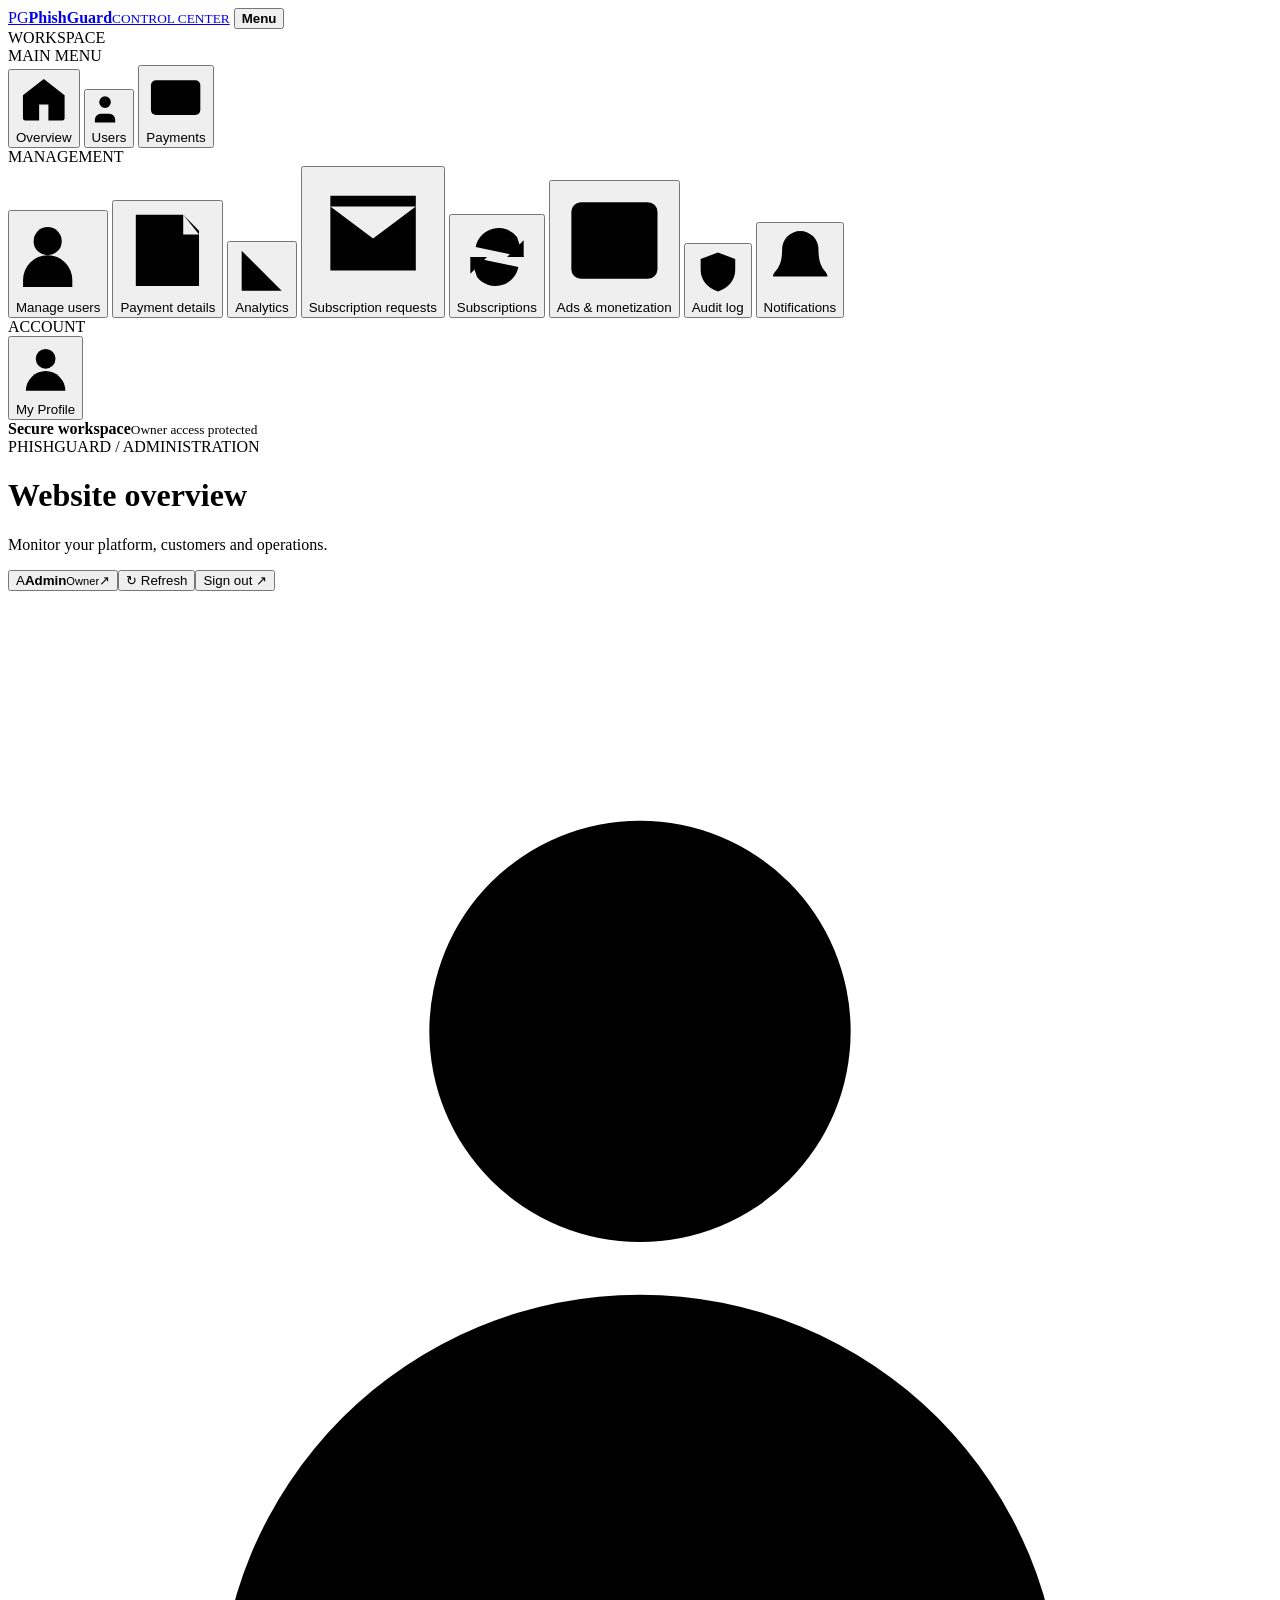
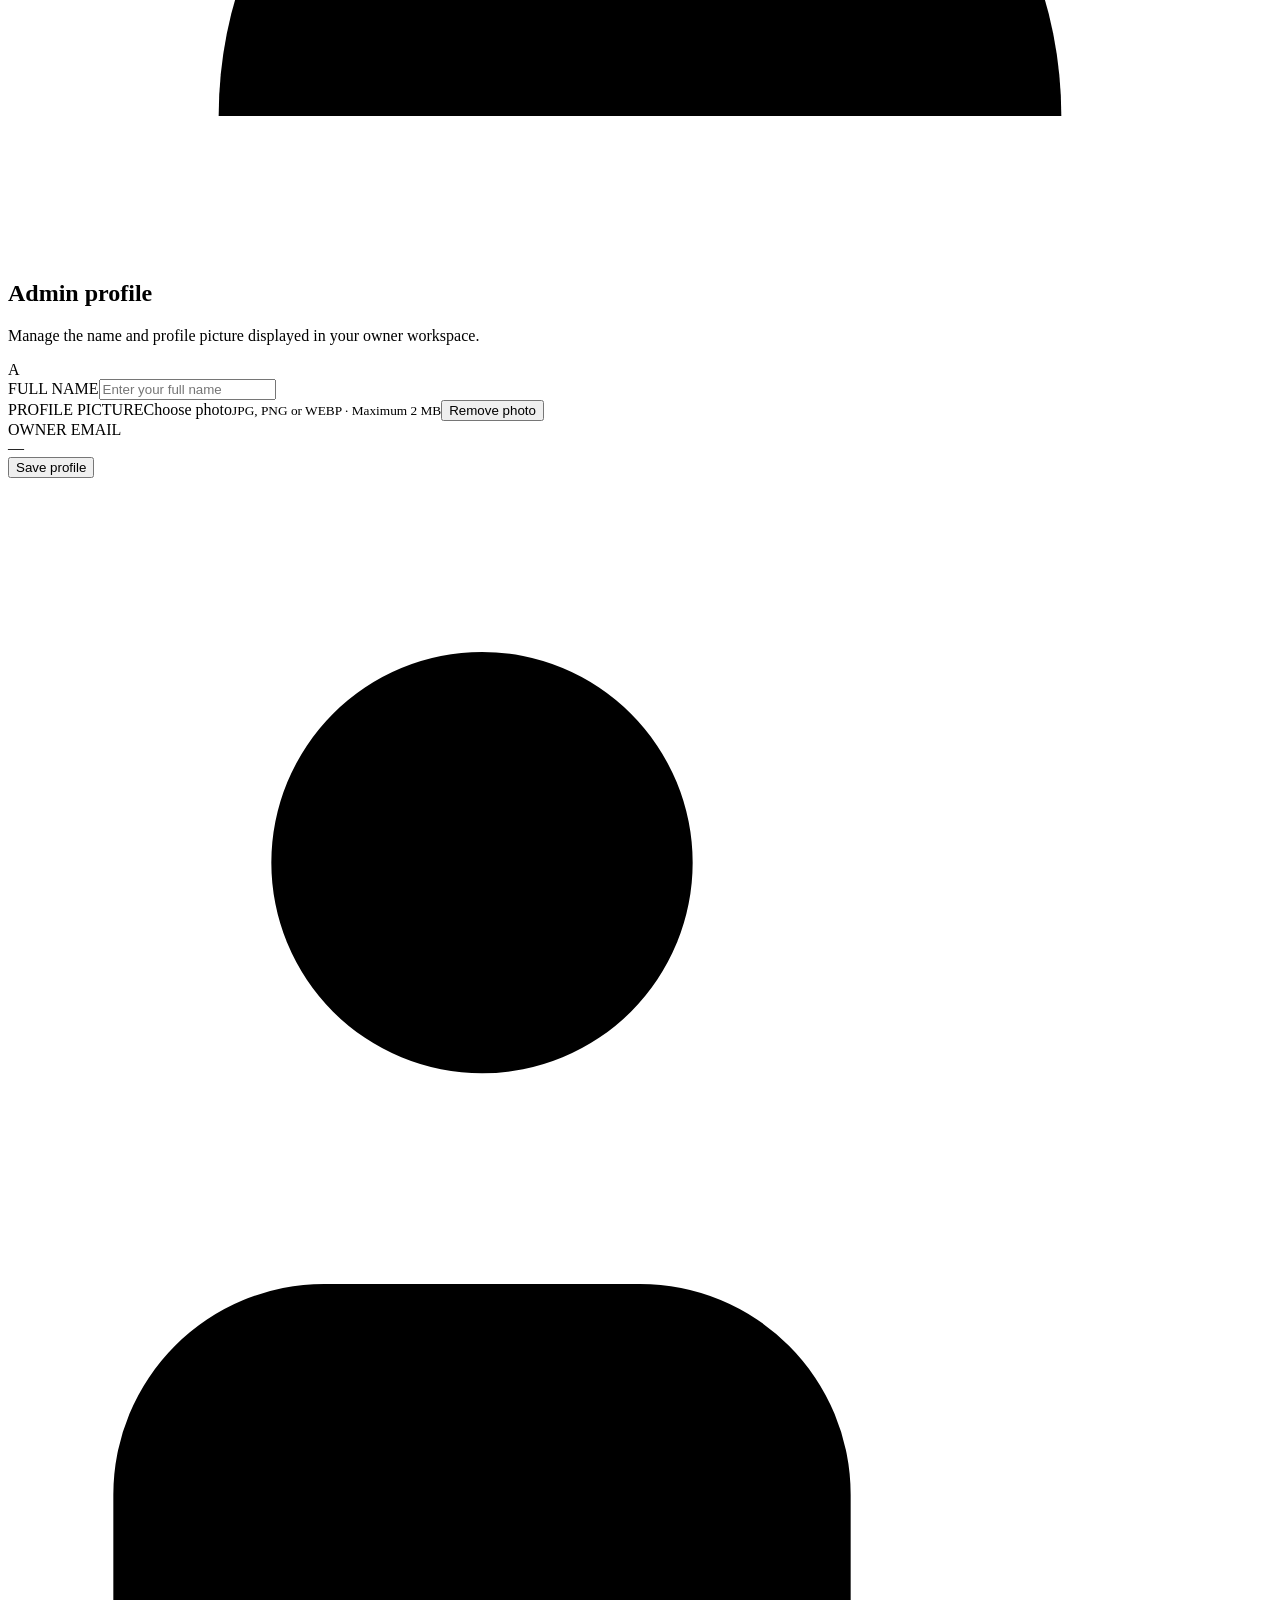
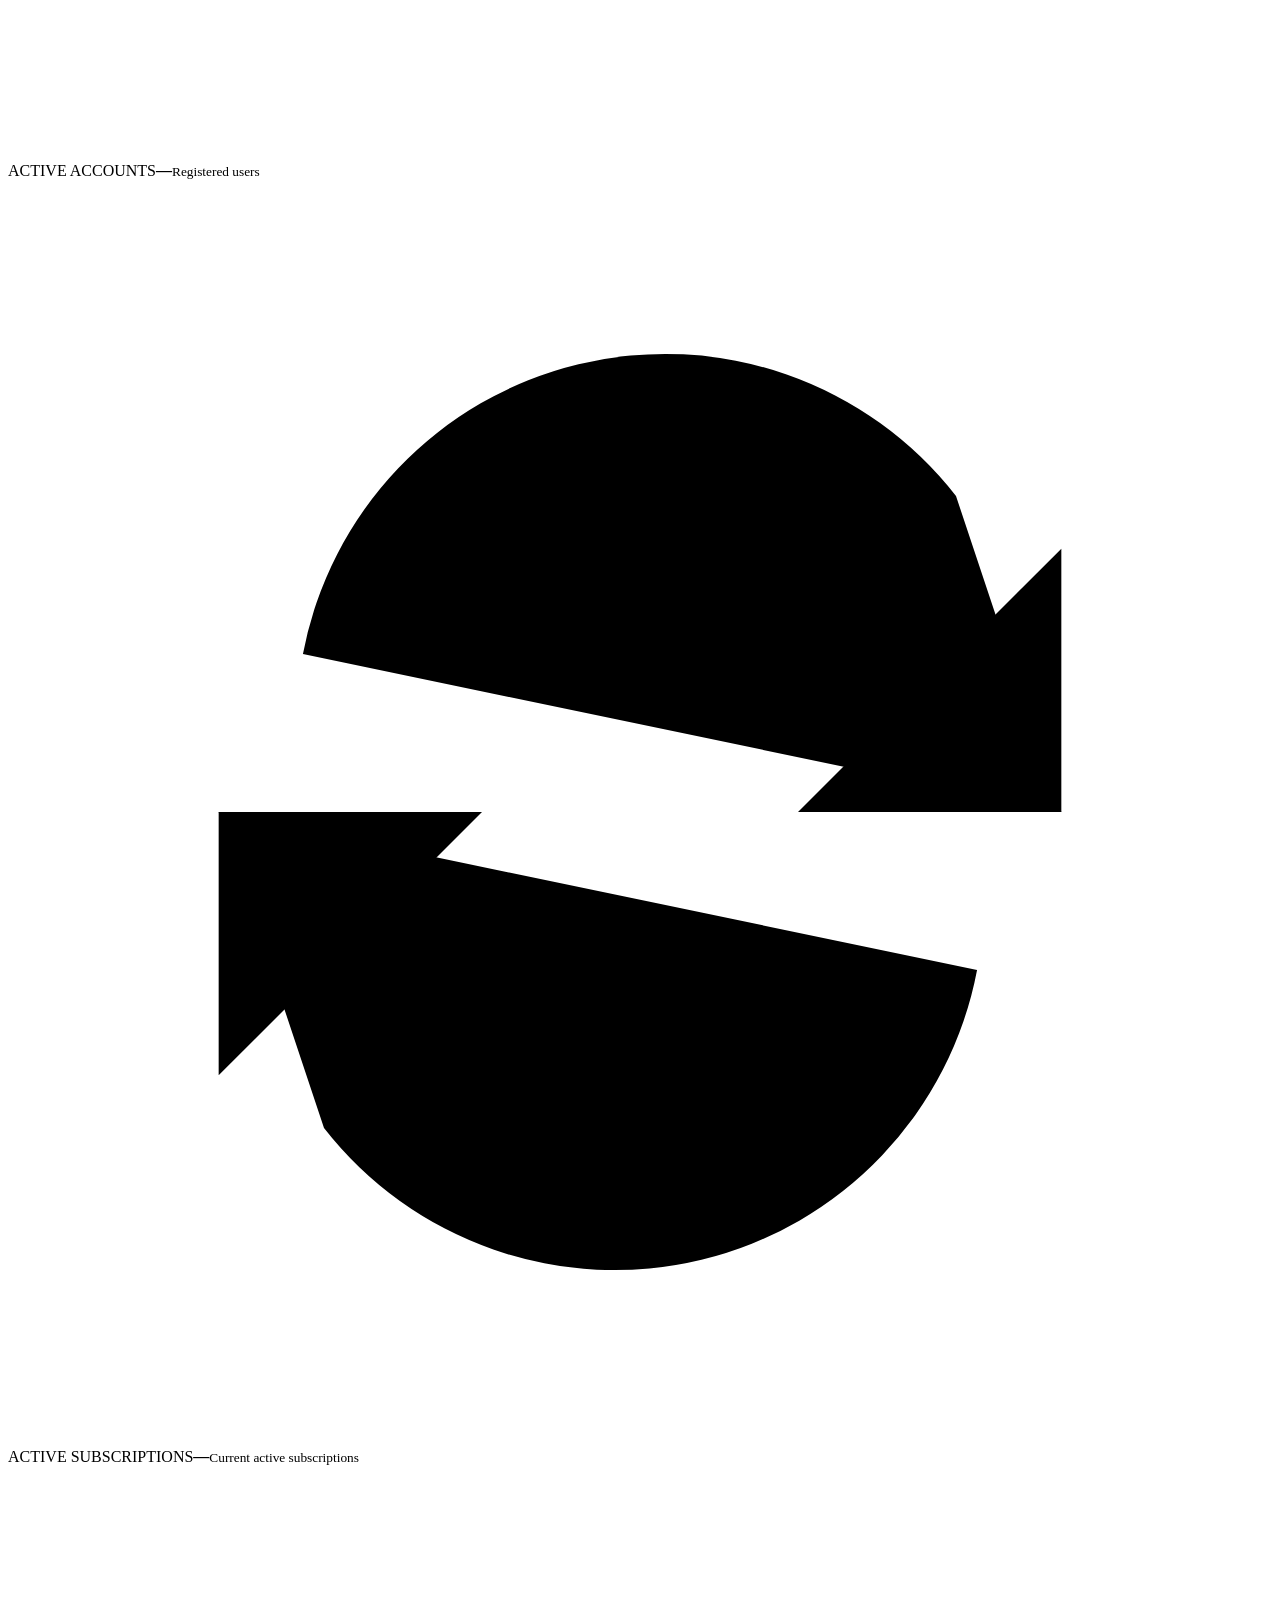
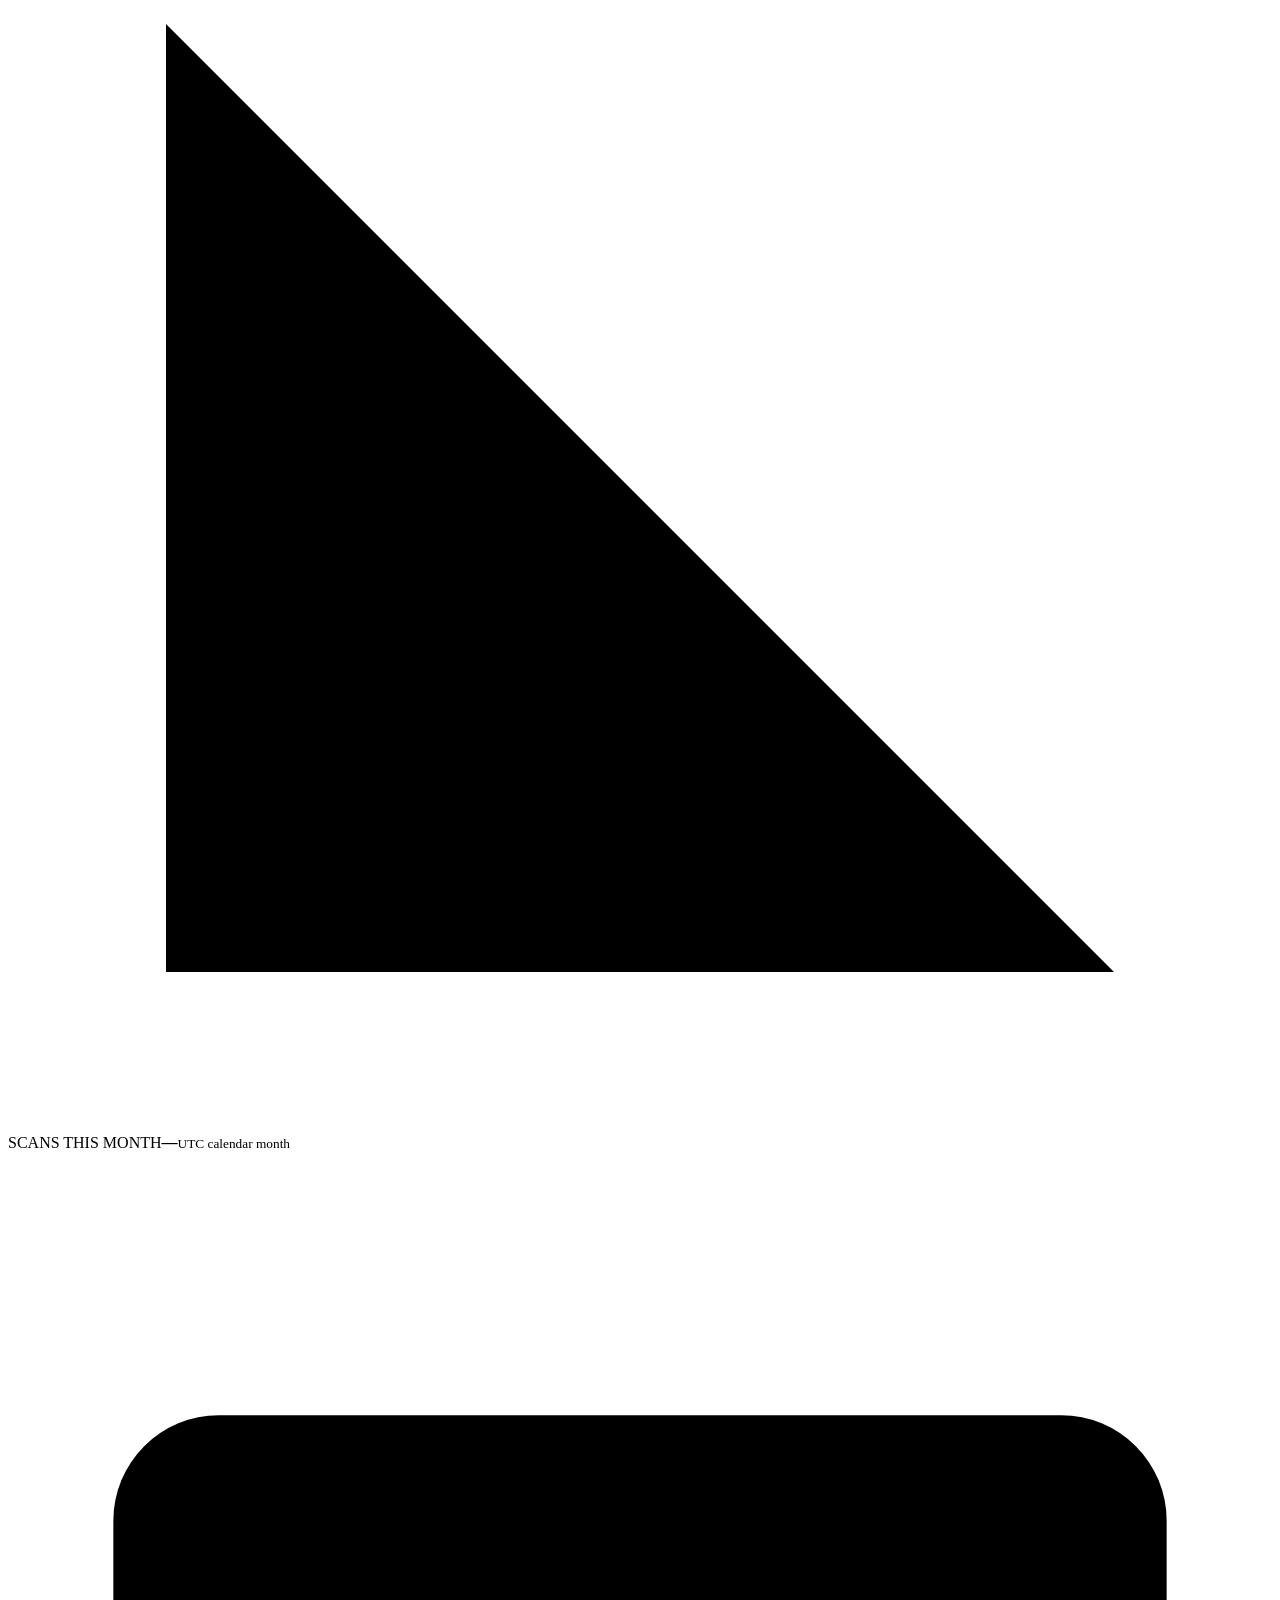
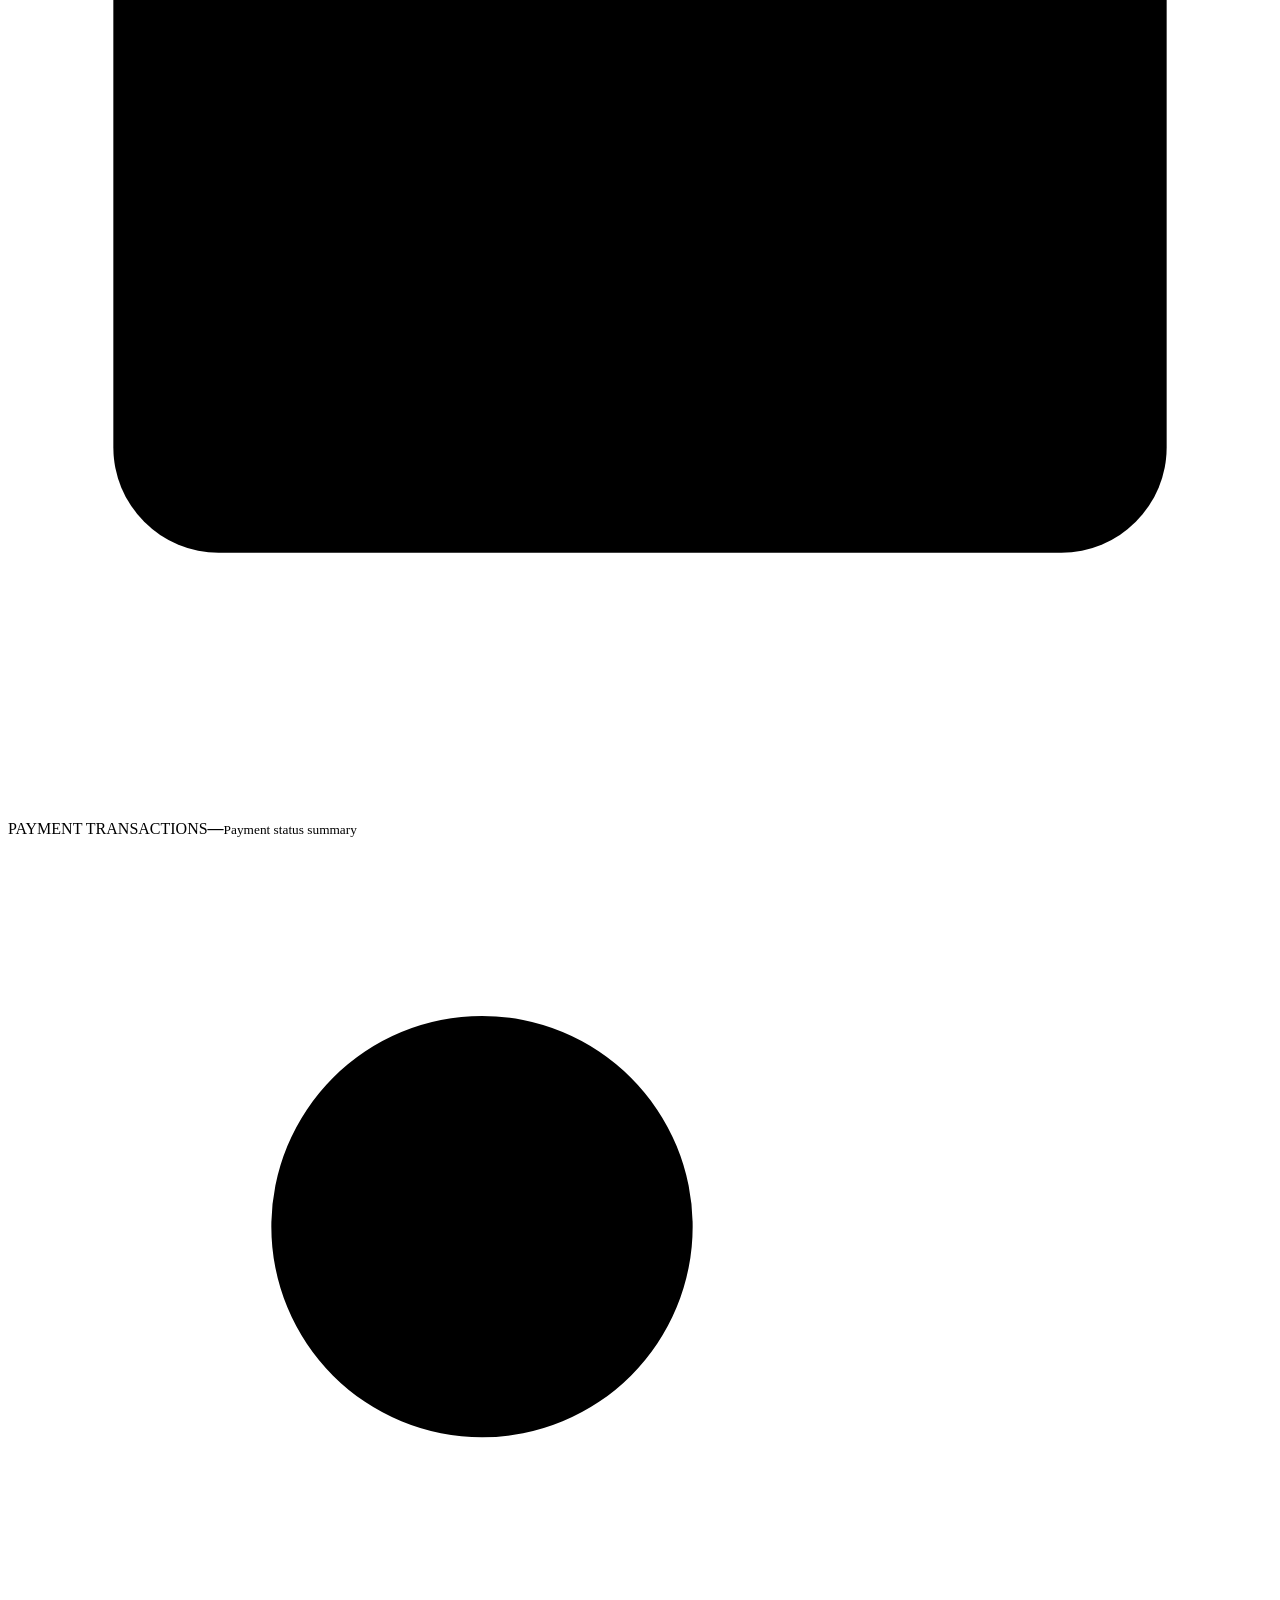
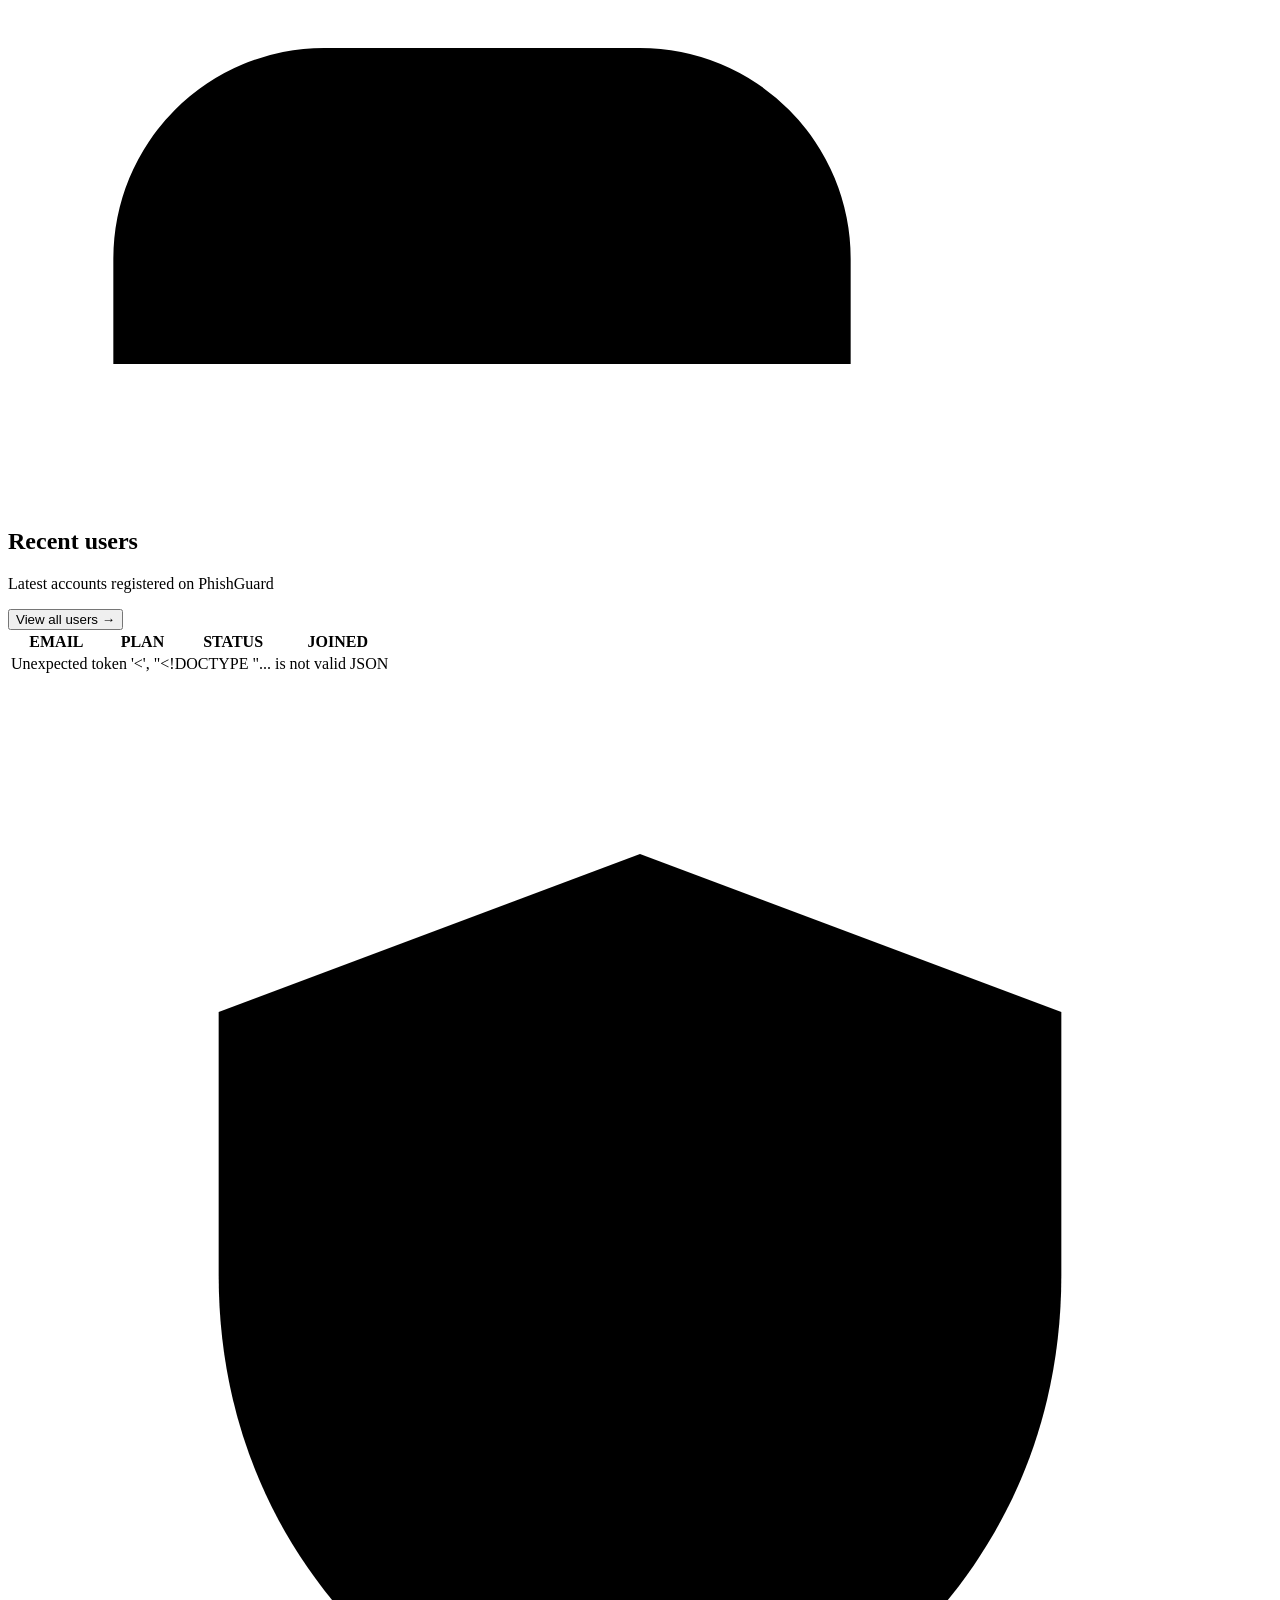
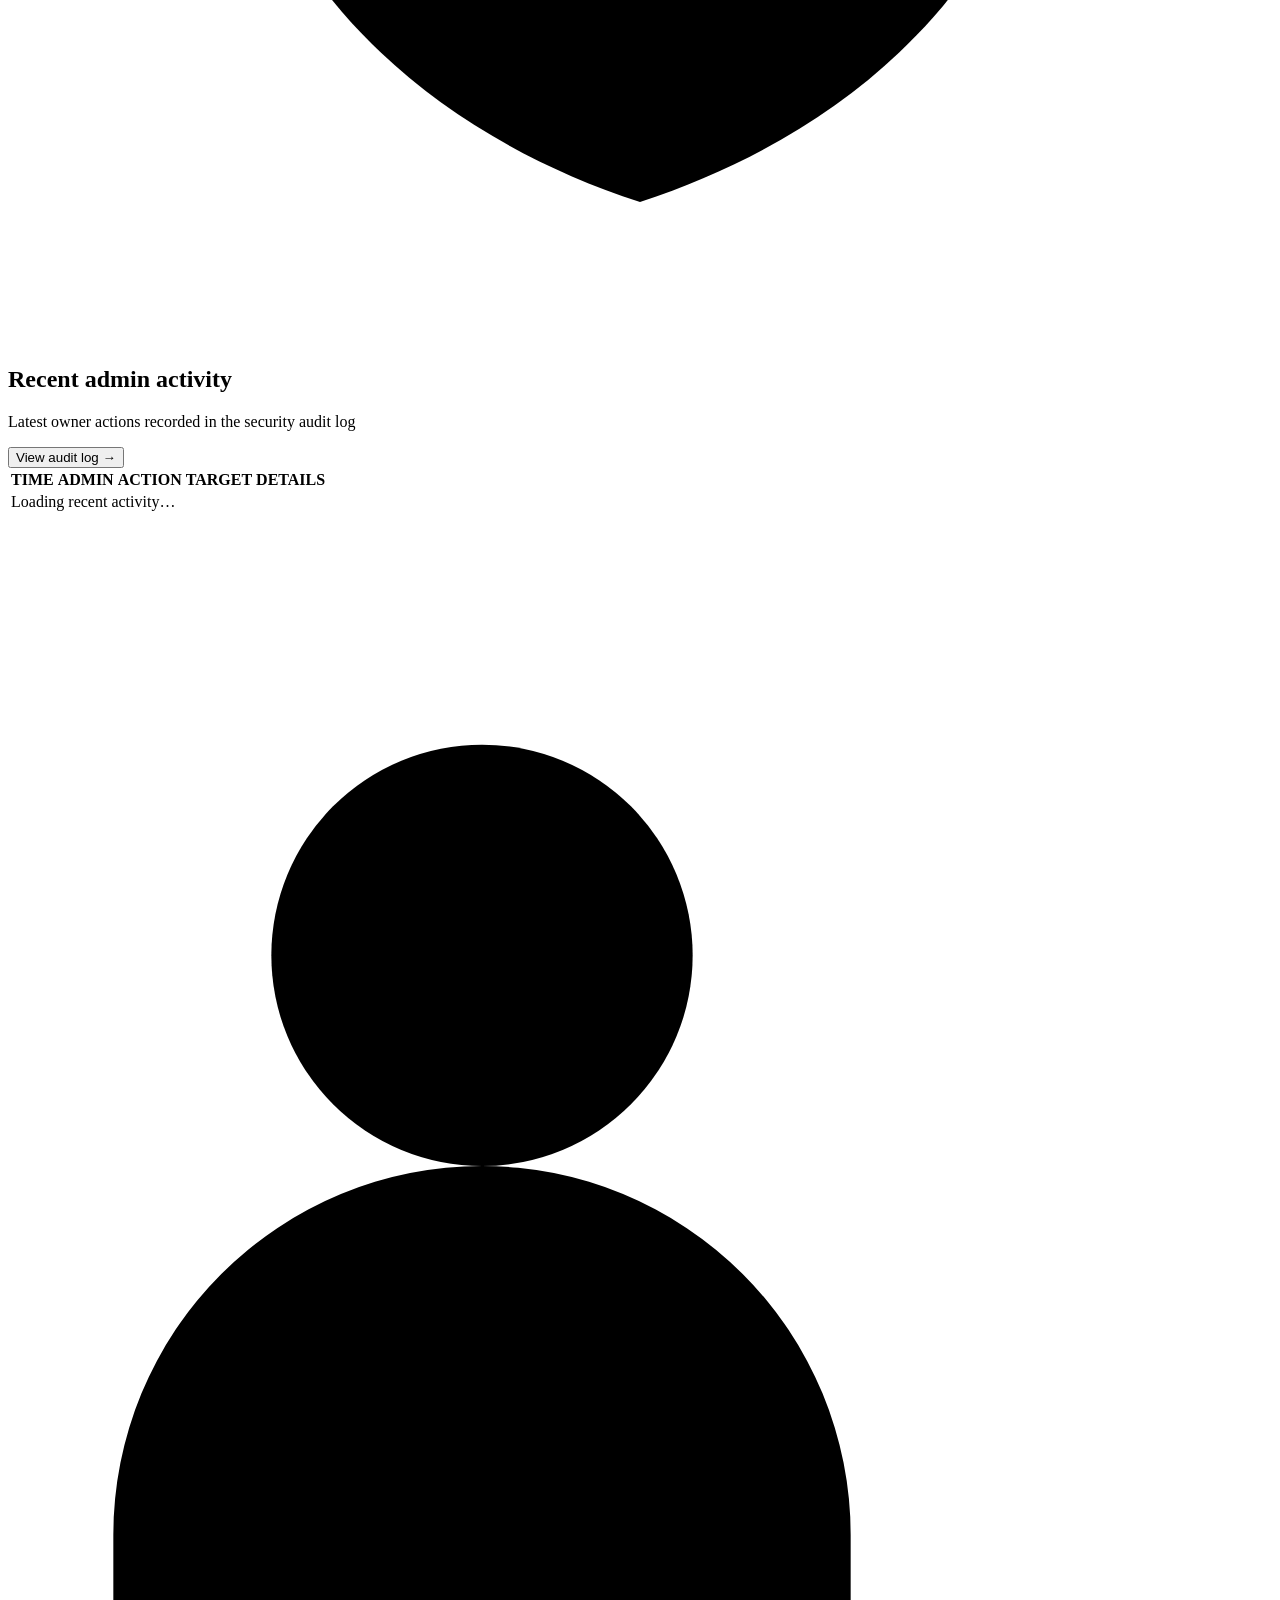
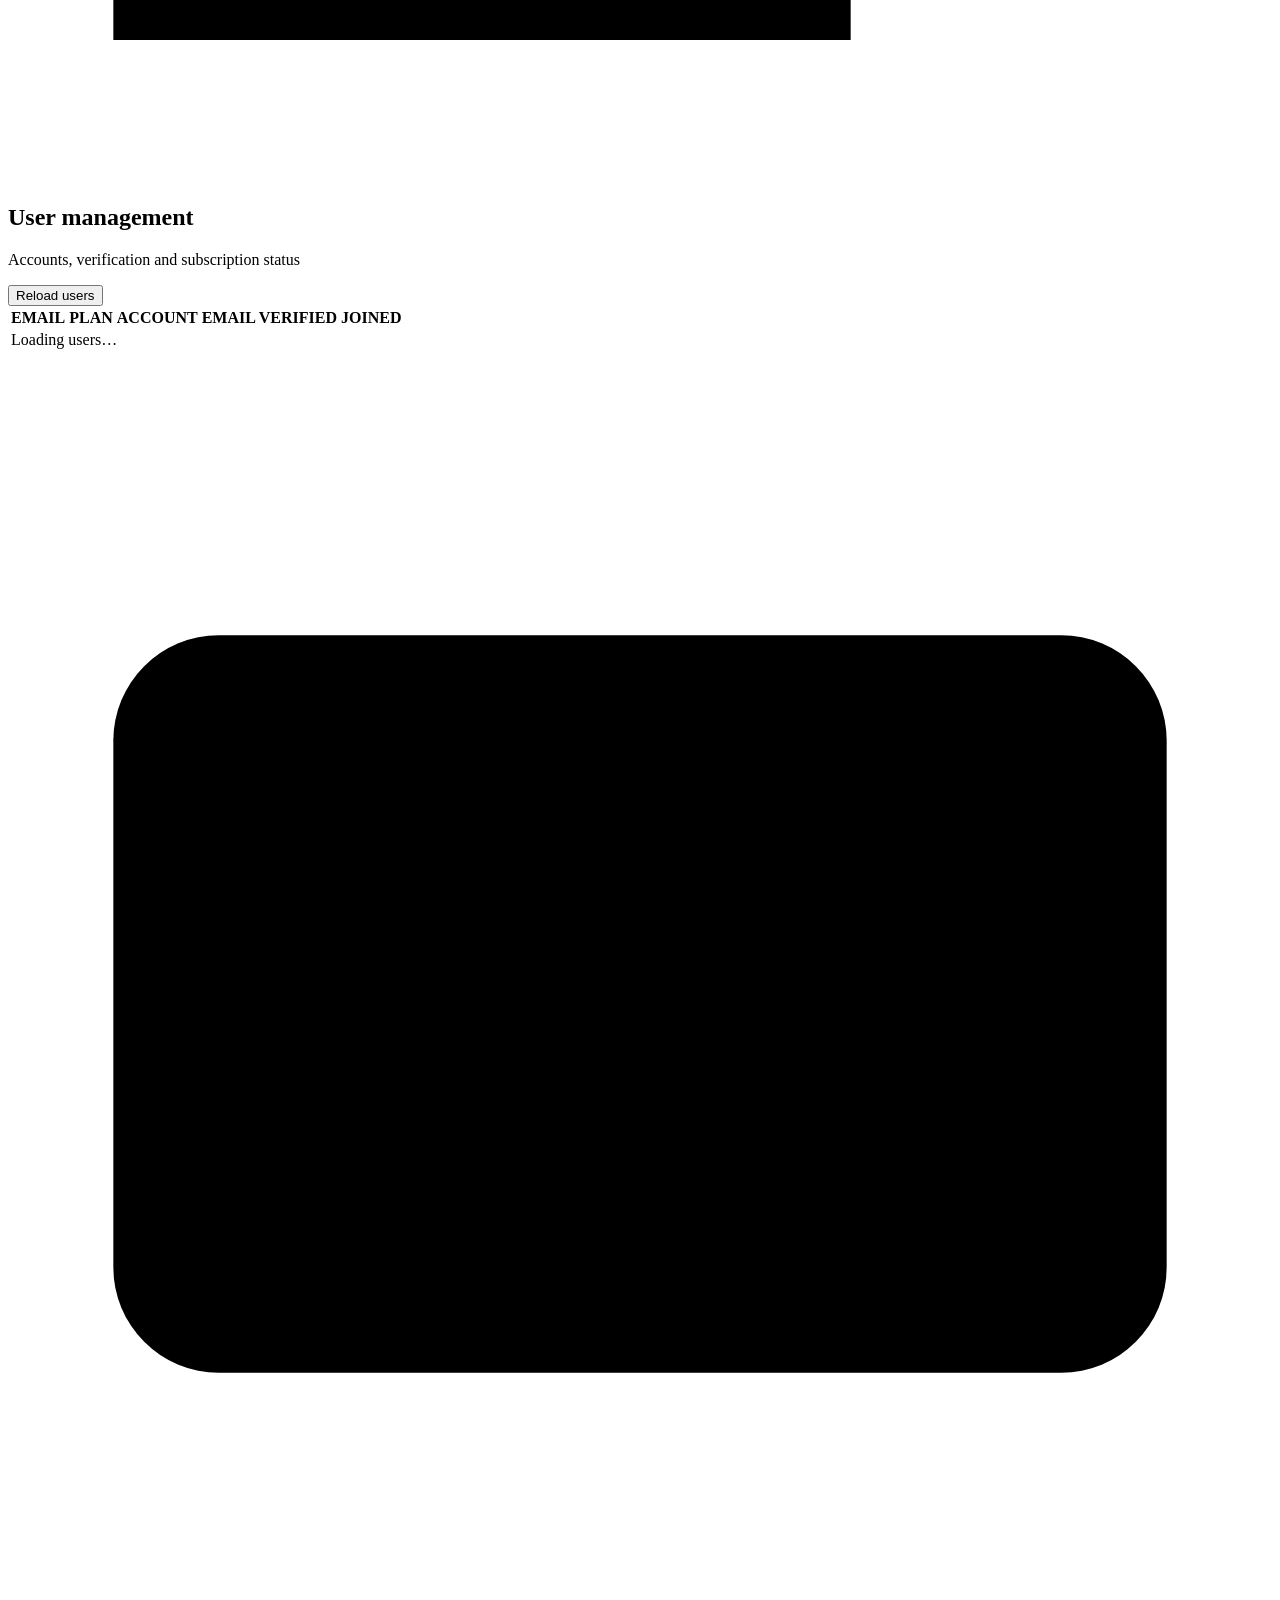
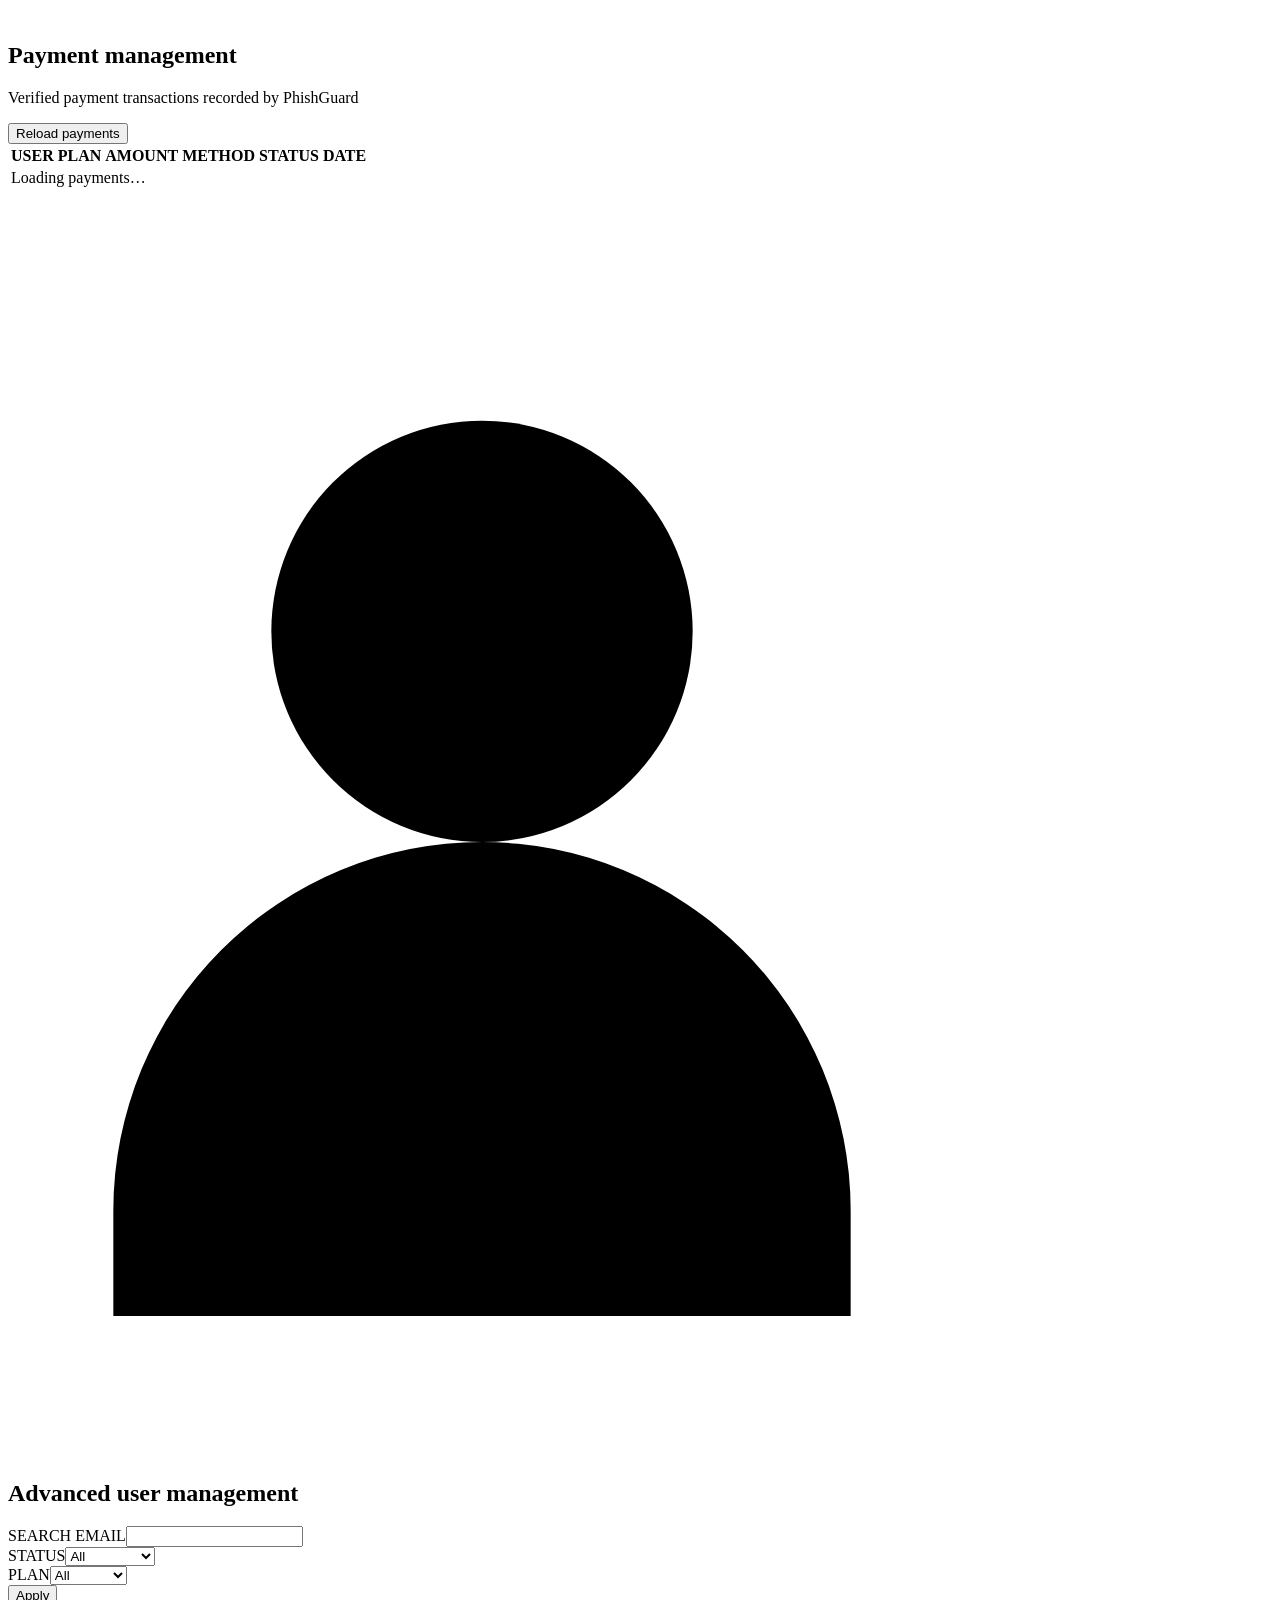
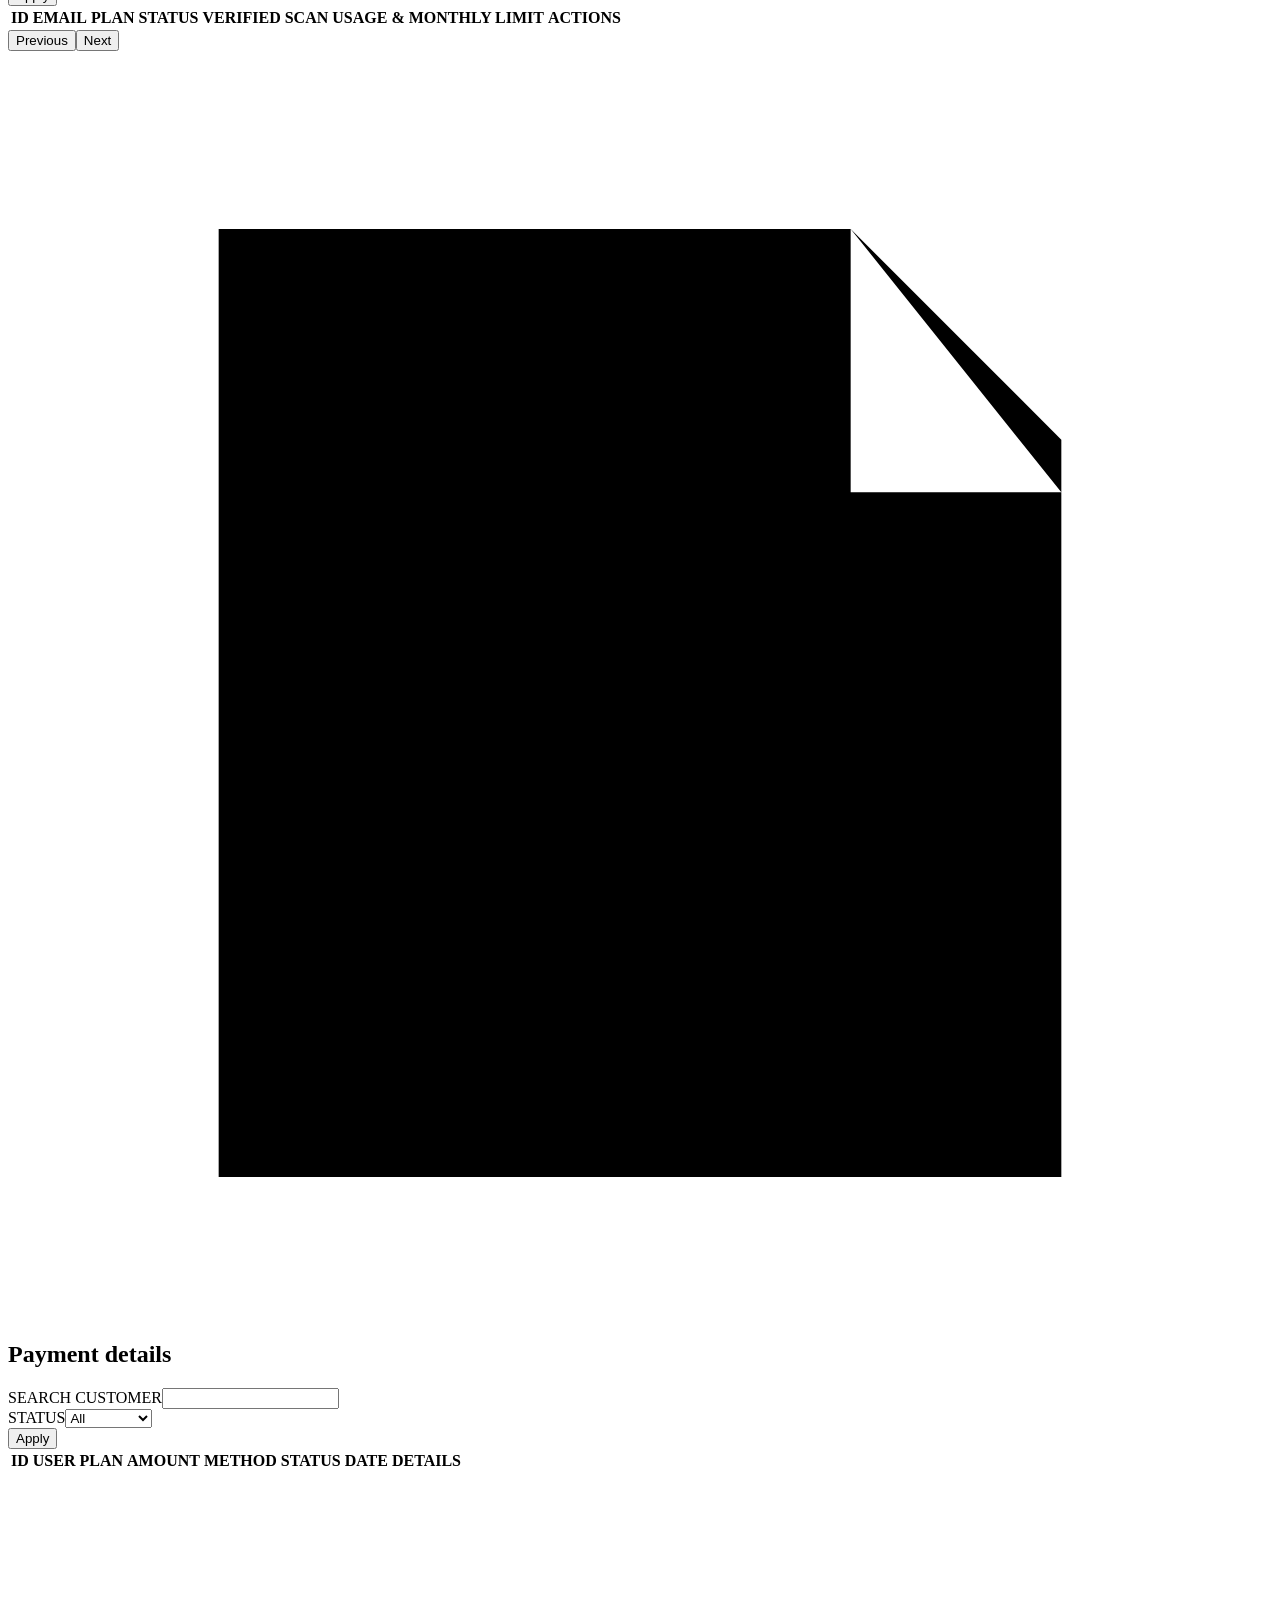
==== commit c0854b58: "Remove scan credits from admin dashboard navigation" ====
--- a/web/templates/admin_dashboard.html
+++ b/web/templates/admin_dashboard.html
@@ -20,7 +20,6 @@
       <button class="nav active" type="button" data-section="overview"><svg class="nav-svg" viewBox="0 0 24 24" aria-hidden="true"><path d="m3 10 9-7 9 7v10a1 1 0 0 1-1 1h-6v-7h-4v7H4a1 1 0 0 1-1-1z"/></svg><span>Overview</span><i></i></button>
       <button class="nav" type="button" data-section="users"><svg class="nav-svg" viewBox="0 0 24 24" aria-hidden="true"><path d="M16 21v-2a4 4 0 0 0-4-4H6a4 4 0 0 0-4 4v2M9 11a4 4 0 1 0 0-8 4 4 0 0 0 0 8ZM20 8v6m3-3h-6"/></svg><span>Users</span><i></i></button>
       <button class="nav" type="button" data-section="payments"><svg class="nav-svg" viewBox="0 0 24 24" aria-hidden="true"><rect x="2" y="5" width="20" height="14" rx="2"/><path d="M2 10h20m-15 5h4"/></svg><span>Payments</span><i></i></button>
-      <button class="nav" type="button" data-section="credits"><svg class="nav-svg" viewBox="0 0 24 24" aria-hidden="true"><circle cx="12" cy="12" r="9"/><path d="M12 8v8m-4-4h8"/></svg><span>Scan credits</span><i></i></button>
       <div class="nav-divider"></div>
       <div class="workspace-label nav-group-label">MANAGEMENT</div>
       <button class="nav" type="button" data-section="advanced-users"><svg class="nav-svg" viewBox="0 0 24 24" aria-hidden="true"><circle cx="9" cy="8" r="4"/><path d="M2 21v-2a7 7 0 0 1 14 0v2m3-13h4m-2-2v4"/></svg><span>Manage users</span><i></i></button>
@@ -64,7 +63,7 @@
 </div><div class="section-head"><div><h2 class="icon-heading"><svg class="inline-section-icon" viewBox="0 0 24 24" aria-hidden="true"><path d="M16 21v-2a4 4 0 0 0-4-4H6a4 4 0 0 0-4 4v2M9 11a4 4 0 1 0 0-8 4 4 0 0 0 0 8ZM20 8v6m3-3h-6"/></svg><span>Recent users</span></h2><p>Latest accounts registered on PhishGuard</p></div><button class="btn" data-go="users">View all users →</button></div><div class="panel table-wrap"><table><thead><tr><th>EMAIL</th><th>PLAN</th><th>STATUS</th><th>JOINED</th></tr></thead><tbody id="recentUsers"><tr><td colspan="4" class="empty">Loading accounts…</td></tr></tbody></table></div><div class="section-head"><div><h2 class="icon-heading"><svg class="inline-section-icon" viewBox="0 0 24 24" aria-hidden="true"><path d="M12 3 4 6v5c0 5 3.4 8.5 8 10 4.6-1.5 8-5 8-10V6z"/><path d="m9 12 2 2 4-4"/></svg><span>Recent admin activity</span></h2><p>Latest owner actions recorded in the security audit log</p></div><button class="btn" data-go="audit">View audit log →</button></div><div class="panel table-wrap"><table><thead><tr><th>TIME</th><th>ADMIN</th><th>ACTION</th><th>TARGET</th><th>DETAILS</th></tr></thead><tbody id="recentActivity"><tr><td colspan="5" class="empty">Loading recent activity…</td></tr></tbody></table></div></section>
 <section class="section" id="section-users"><div class="section-head"><div><h2 class="icon-heading"><svg class="inline-section-icon" viewBox="0 0 24 24" aria-hidden="true"><circle cx="9" cy="8" r="4"/><path d="M2 21v-2a7 7 0 0 1 14 0v2m3-13h4m-2-2v4"/></svg><span>User management</span></h2><p>Accounts, verification and subscription status</p></div><button class="btn" id="reloadUsers">Reload users</button></div><div class="panel table-wrap"><table><thead><tr><th>EMAIL</th><th>PLAN</th><th>ACCOUNT</th><th>EMAIL VERIFIED</th><th>JOINED</th></tr></thead><tbody id="usersTable"><tr><td colspan="5" class="empty">Loading users…</td></tr></tbody></table></div></section>
 <section class="section" id="section-payments"><div class="section-head"><div><h2 class="icon-heading"><svg class="inline-section-icon" viewBox="0 0 24 24" aria-hidden="true"><rect x="2" y="5" width="20" height="14" rx="2"/><path d="M2 10h20m-15 5h4"/></svg><span>Payment management</span></h2><p>Verified payment transactions recorded by PhishGuard</p></div><button class="btn" id="reloadPayments">Reload payments</button></div><div class="panel table-wrap"><table><thead><tr><th>USER</th><th>PLAN</th><th>AMOUNT</th><th>METHOD</th><th>STATUS</th><th>DATE</th></tr></thead><tbody id="paymentsTable"><tr><td colspan="6" class="empty">Loading payments…</td></tr></tbody></table></div></section>
-<section class="section" id="section-credits"><div class="section-head"><div><h2 class="icon-heading"><svg class="inline-section-icon" viewBox="0 0 24 24" aria-hidden="true"><circle cx="12" cy="12" r="9"/><path d="M12 8v8m-4-4h8"/></svg><span>Grant bonus scans</span></h2><p>Issue audited temporary scan credits to an active registered account.</p></div></div><div class="panel"><form id="creditForm" class="form-grid"><div class="field"><label for="creditEmail">REGISTERED USER EMAIL</label><input id="creditEmail" type="email" maxlength="254" required></div><div class="field"><label for="creditScans">BONUS SCANS</label><input id="creditScans" type="number" min="1" max="10000" value="25" required></div><div class="field"><label for="creditReason">REASON</label><input id="creditReason" maxlength="200" required placeholder="Customer support credit"></div><button class="btn primary" type="submit" id="grantButton">Grant credits →</button></form><p class="feedback" id="creditFeedback" role="status"></p><small class="muted">Credits expire at the end of the current UTC month. Every grant is recorded for audit.</small><small class="muted">Bonus scans are added on top of the user’s monthly limit. To reduce or change that monthly limit, use Manage users.</small></div></section>
+
 <section class="section" id="section-advanced-users"><div class="section-head"><h2 class="icon-heading"><svg class="inline-section-icon" viewBox="0 0 24 24" aria-hidden="true"><circle cx="9" cy="8" r="4"/><path d="M2 21v-2a7 7 0 0 1 14 0v2m3-13h4m-2-2v4"/></svg><span>Advanced user management</span></h2></div><div class="panel"><div class="form-grid"><div class="field"><label>SEARCH EMAIL</label><input id="advUserQ"></div><div class="field"><label>STATUS</label><select id="advUserStatus"><option value="">All</option><option value="active">Active</option><option value="suspended">Suspended</option><option value="verified">Verified</option><option value="unverified">Unverified</option></select></div><div class="field"><label>PLAN</label><select id="advUserPlan"><option value="">All</option><option value="free">Free</option><option value="pro">Pro</option><option value="business">Business</option></select></div><button class="btn primary" id="advUserFilter">Apply</button></div></div><div class="panel table-wrap"><table><thead><tr><th>ID</th><th>EMAIL</th><th>PLAN</th><th>STATUS</th><th>VERIFIED</th><th>SCAN USAGE &amp; MONTHLY LIMIT</th><th>ACTIONS</th></tr></thead><tbody id="advUsers"></tbody></table><button class="btn" id="advUserPrev">Previous</button><span id="advUserPage"></span><button class="btn" id="advUserNext">Next</button></div></section>
 <section class="section" id="section-advanced-payments"><div class="section-head"><h2 class="icon-heading"><svg class="inline-section-icon" viewBox="0 0 24 24" aria-hidden="true"><path d="M4 3h12l4 4v14H4zM16 3v5h4M8 13h8m-8 4h8"/></svg><span>Payment details</span></h2></div><div class="panel"><div class="form-grid"><div class="field"><label>SEARCH CUSTOMER</label><input id="advPaymentQ"></div><div class="field"><label>STATUS</label><select id="advPaymentStatus"><option value="">All</option><option value="pending">Pending</option><option value="successful">Successful</option><option value="failed">Failed</option><option value="cancelled">Cancelled</option></select></div><button class="btn primary" id="advPaymentFilter">Apply</button></div></div><div class="panel table-wrap"><table><thead><tr><th>ID</th><th>USER</th><th>PLAN</th><th>AMOUNT</th><th>METHOD</th><th>STATUS</th><th>DATE</th><th>DETAILS</th></tr></thead><tbody id="advPayments"></tbody></table></div></section>
 <section class="section" id="section-analytics"><div class="section-head"><h2 class="icon-heading"><svg class="inline-section-icon" viewBox="0 0 24 24" aria-hidden="true"><path d="M3 3v18h18M8 16v-5m5 5V6m5 10v-8"/></svg><span>Business analytics</span></h2><button class="btn" id="advAnalyticsRefresh">Refresh</button></div><div class="metrics" id="advAnalytics"></div><div class="analytics-grid"><article class="panel chart-panel"><div class="chart-heading"><div><h3>Customer health</h3><p>Active customers compared with all registered customers</p></div><span class="chart-tag">CUSTOMERS</span></div><div id="customerHealthChart" class="bar-chart"><div class="empty">Loading chart…</div></div></article><article class="panel chart-panel"><div class="chart-heading"><div><h3>Payment status</h3><p>Recorded transactions by status</p></div><span class="chart-tag">PAYMENTS</span></div><div id="paymentStatusChart" class="bar-chart"><div class="empty">Loading chart…</div></div></article></div><p class="feedback" id="advAnalyticsNote"></p></section>
@@ -182,10 +181,9 @@
 document.addEventListener("keydown",e=>{if(e.key==="Escape")setMobileMenu(false);});
 document.querySelectorAll(".nav").forEach(b=>b.addEventListener("click",()=>{show(b.dataset.section);if(window.matchMedia("(max-width: 760px)").matches)setMobileMenu(false);}));
 $("ownerProfileButton").addEventListener("click",()=>show("profile"));document.querySelectorAll("[data-go]").forEach(b=>b.addEventListener("click",()=>show(b.dataset.go)));$("refresh").addEventListener("click",()=>loadOverview().catch(e=>alert(e.message)));$("reloadUsers").addEventListener("click",()=>loadUsers().catch(e=>alert(e.message)));$("reloadPayments").addEventListener("click",()=>loadPayments().catch(e=>alert(e.message)));
-$("creditForm").addEventListener("submit",async e=>{e.preventDefault();const b=$("grantButton"),f=$("creditFeedback");b.disabled=true;f.textContent="";try{const d=await api("/api/admin/scan-credits",{method:"POST",headers:{"Content-Type":"application/json"},body:JSON.stringify({email:$("creditEmail").value,scans:Number($("creditScans").value),reason:$("creditReason").value})});f.textContent="Granted "+d.granted_scans+" scans to "+d.user.email+". Expires "+date(d.expires_at)+"."; $("creditForm").reset();$("creditScans").value=25;await loadOverview();}catch(err){f.textContent=err.message;}finally{b.disabled=false;}});
 $("logout").addEventListener("click",async()=>{try{await api("/api/admin/logout",{method:"POST"});}finally{location.assign("/admin/login");}});
 (async()=>{try{await csrf();await Promise.allSettled([loadOverview(),loadUsers(),loadPayments(),loadAdminProfile()]);}catch(e){if(!e.message.includes("Owner session expired"))$("recentUsers").innerHTML='<tr><td colspan="4" class="empty">'+safe(e.message)+'</td></tr>';}})();
-</script><script src="/static/js/admin_dashboard_extras.js?v=4"></script><script src="/static/js/subscription_requests_admin.js?v=2"></script>
+</script><script src="/static/js/admin_dashboard_extras.js?v=4"></script><script src="/static/js/subscription_requests_admin.js?v=4"></script>
 
 <div id="customerEmailModal" style="display:none;position:fixed;inset:0;z-index:1000;background:#050a14d9;place-items:center;padding:18px">
   <section style="width:min(100%,720px);max-height:90vh;overflow:auto;background:#111a2b;border:1px solid #344967;border-radius:18px;padding:24px;color:#edf3fb">
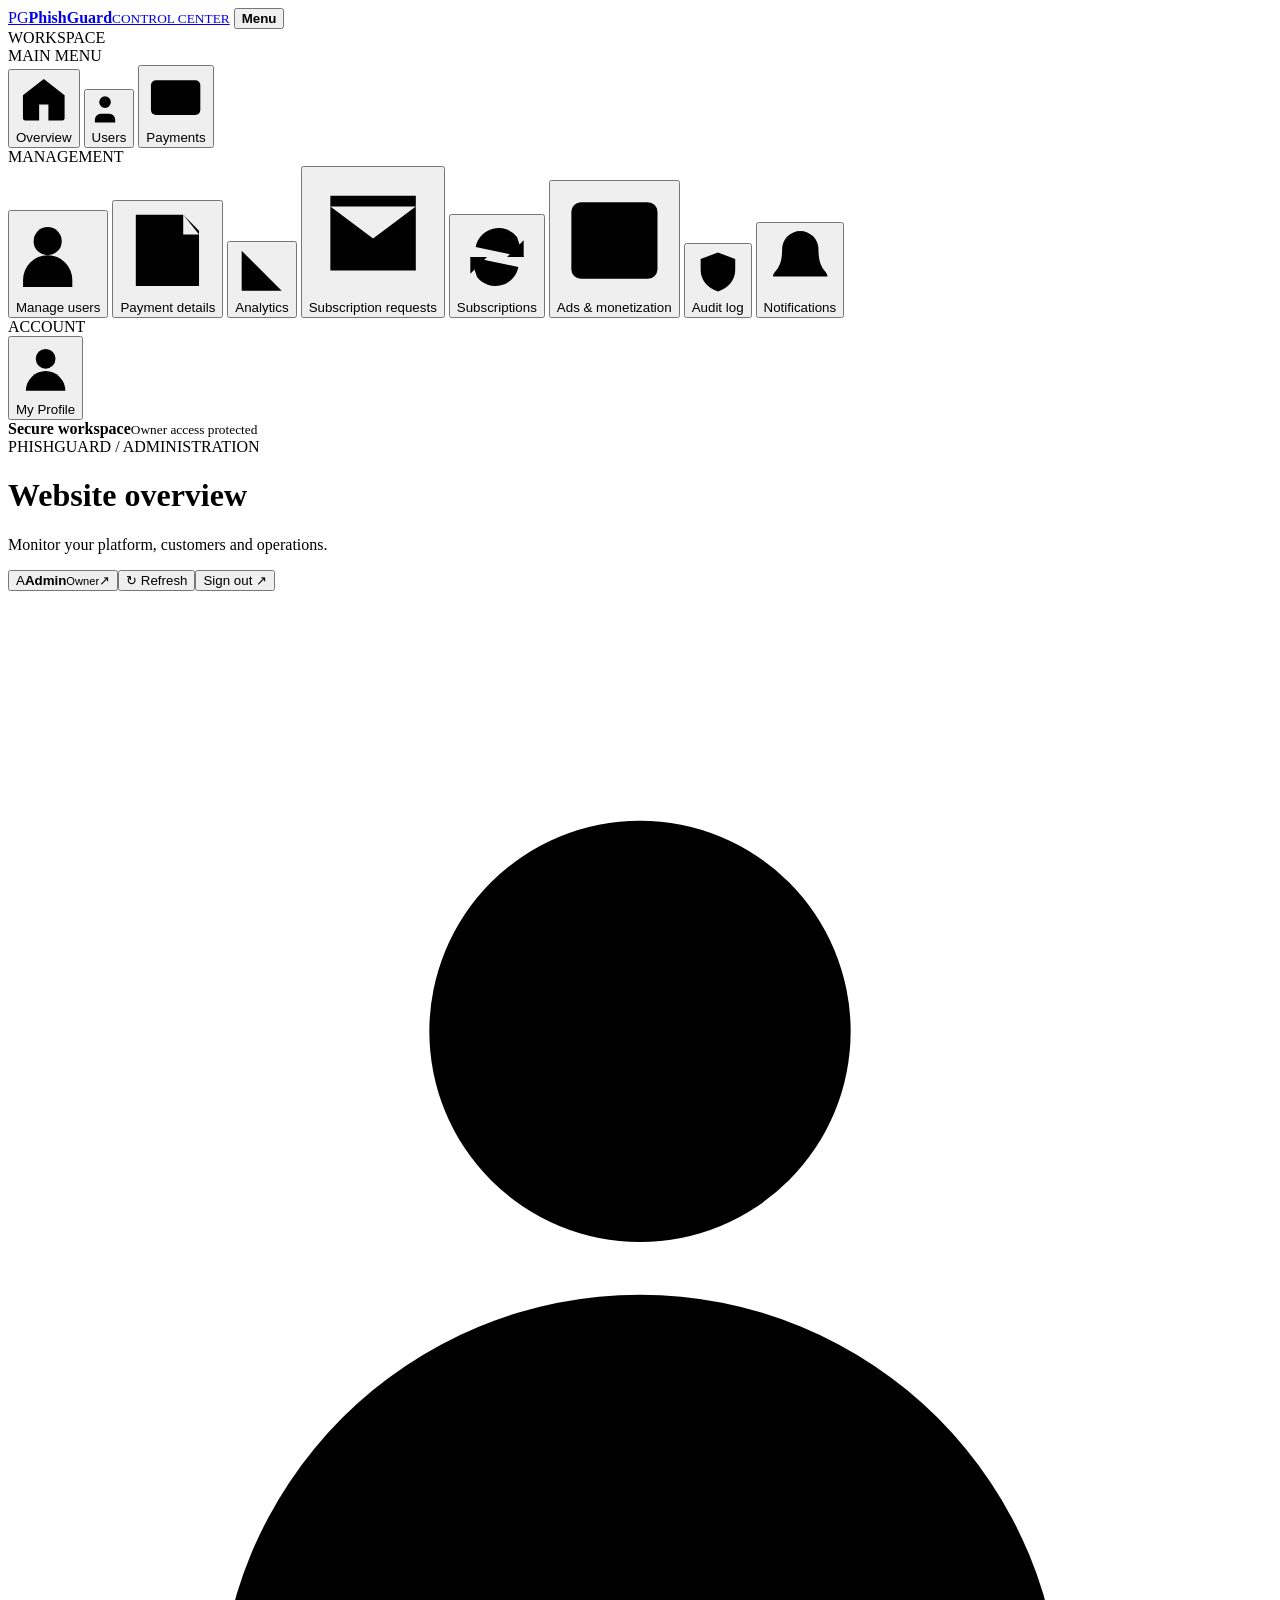
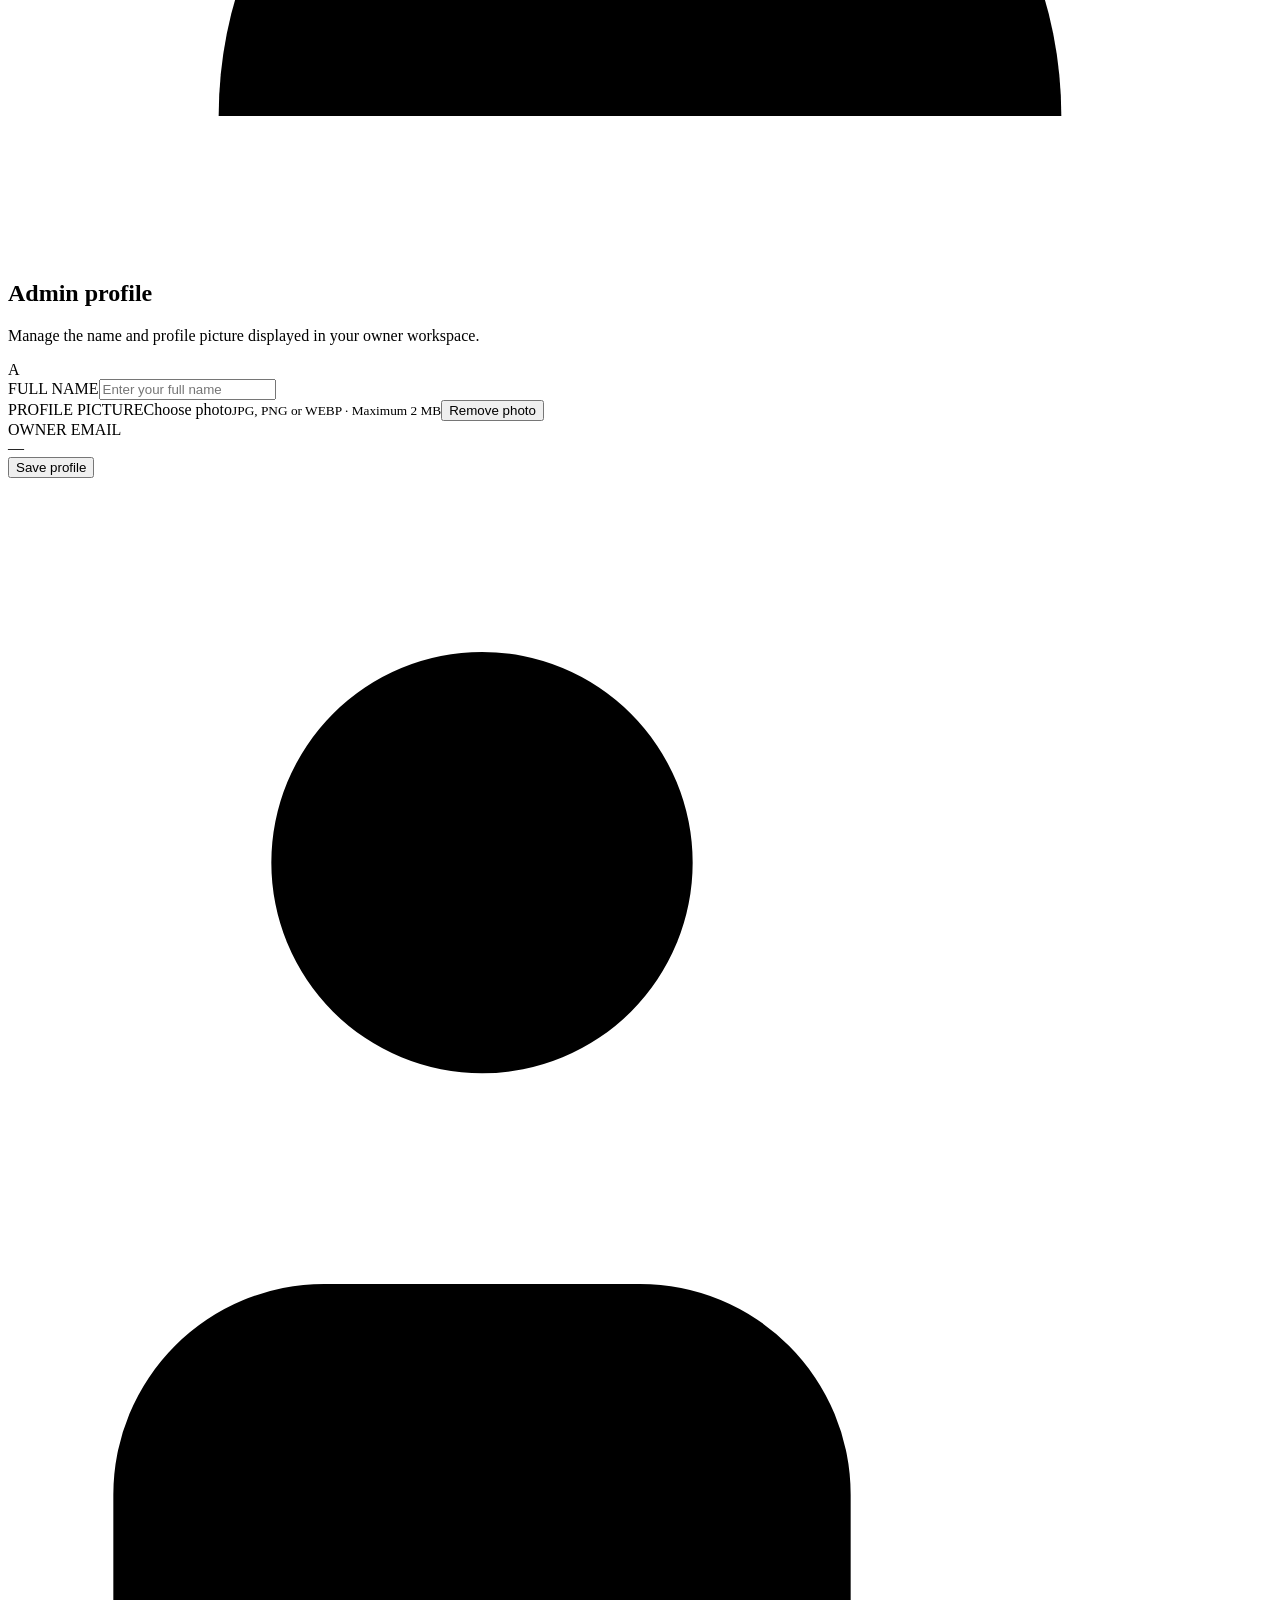
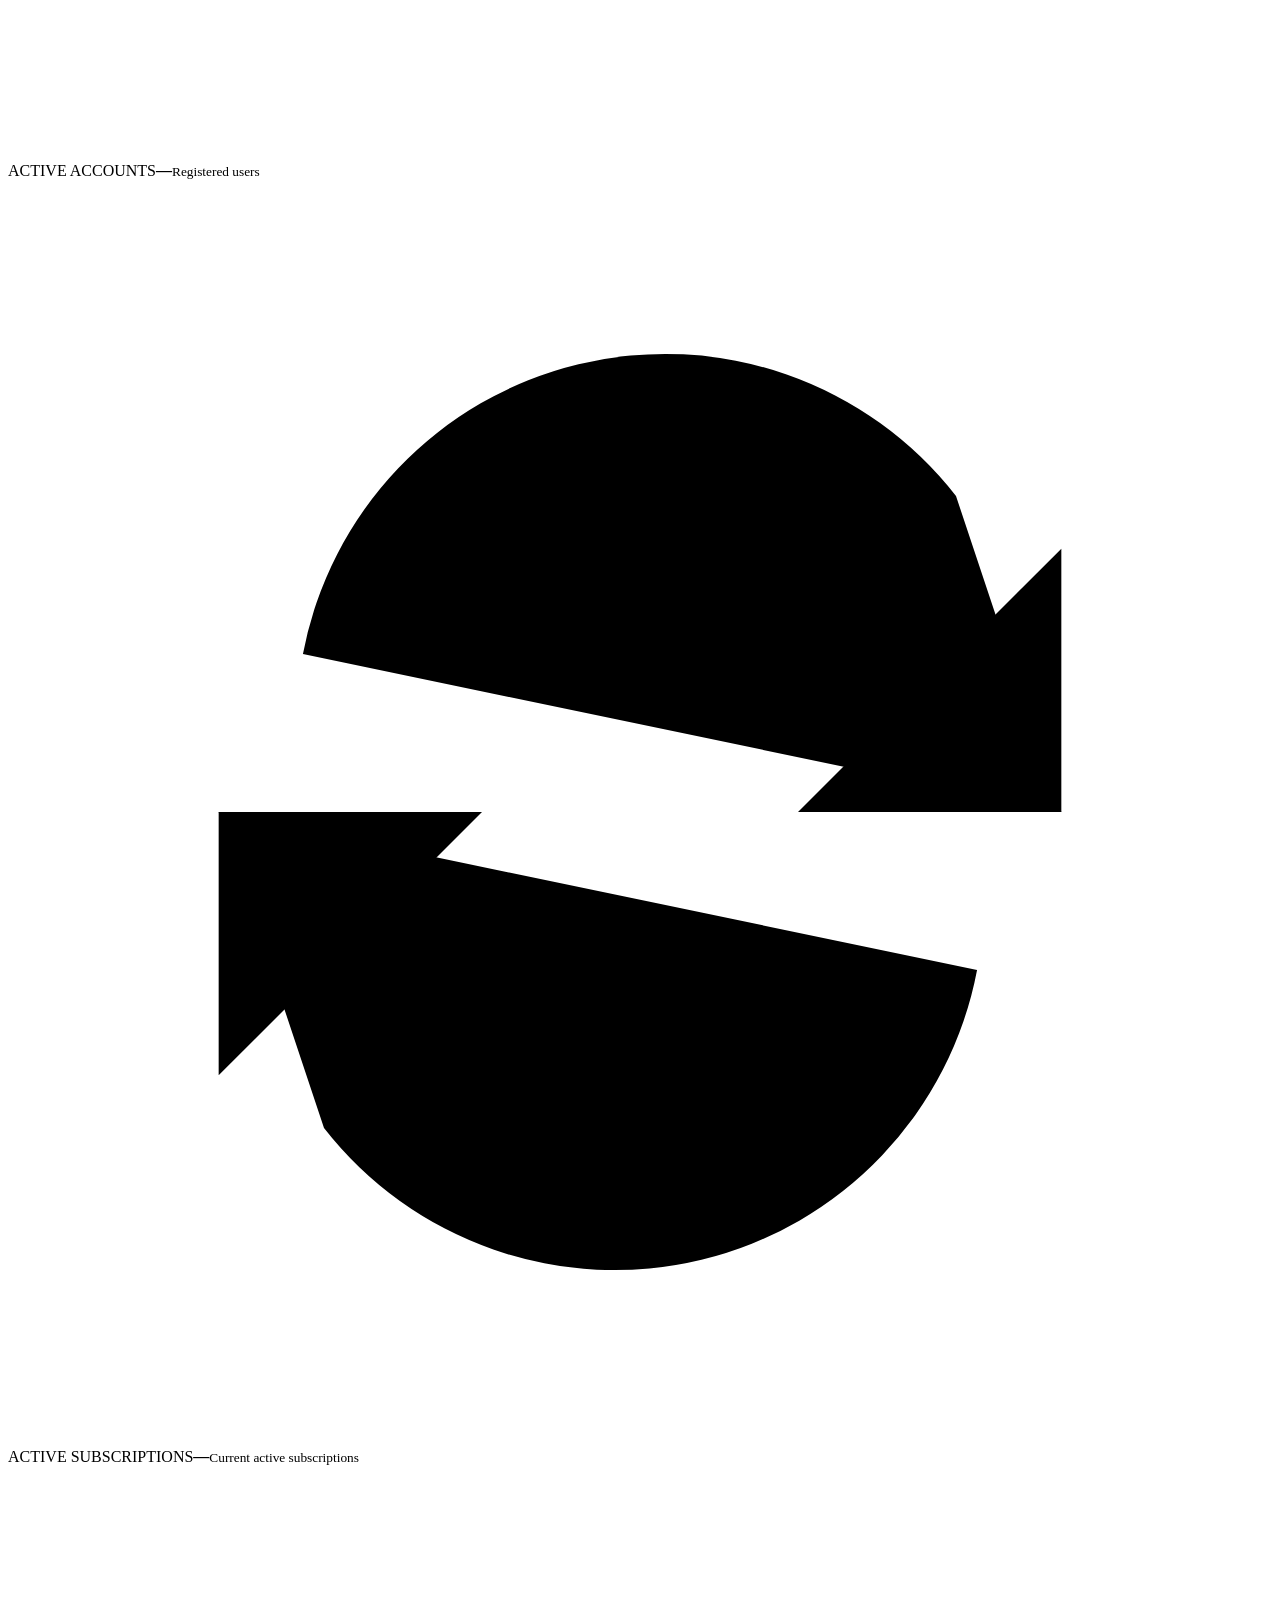
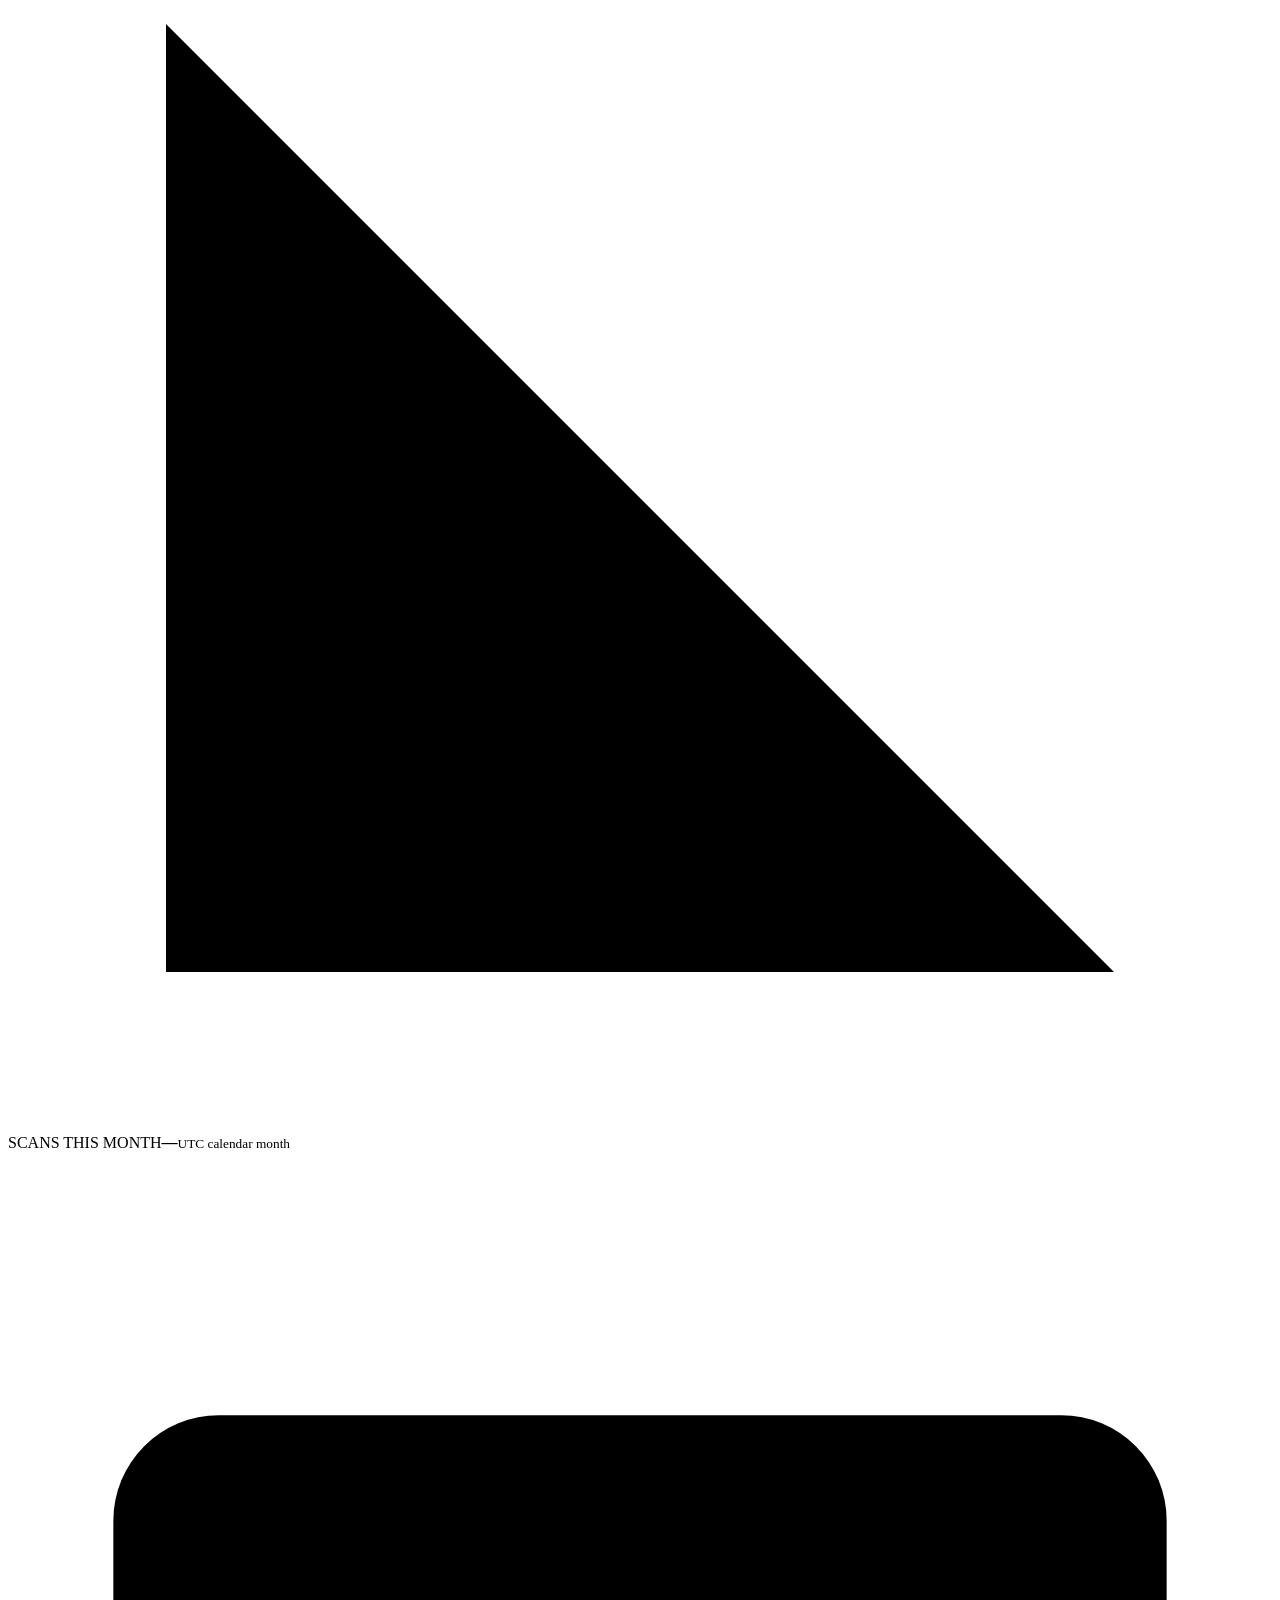
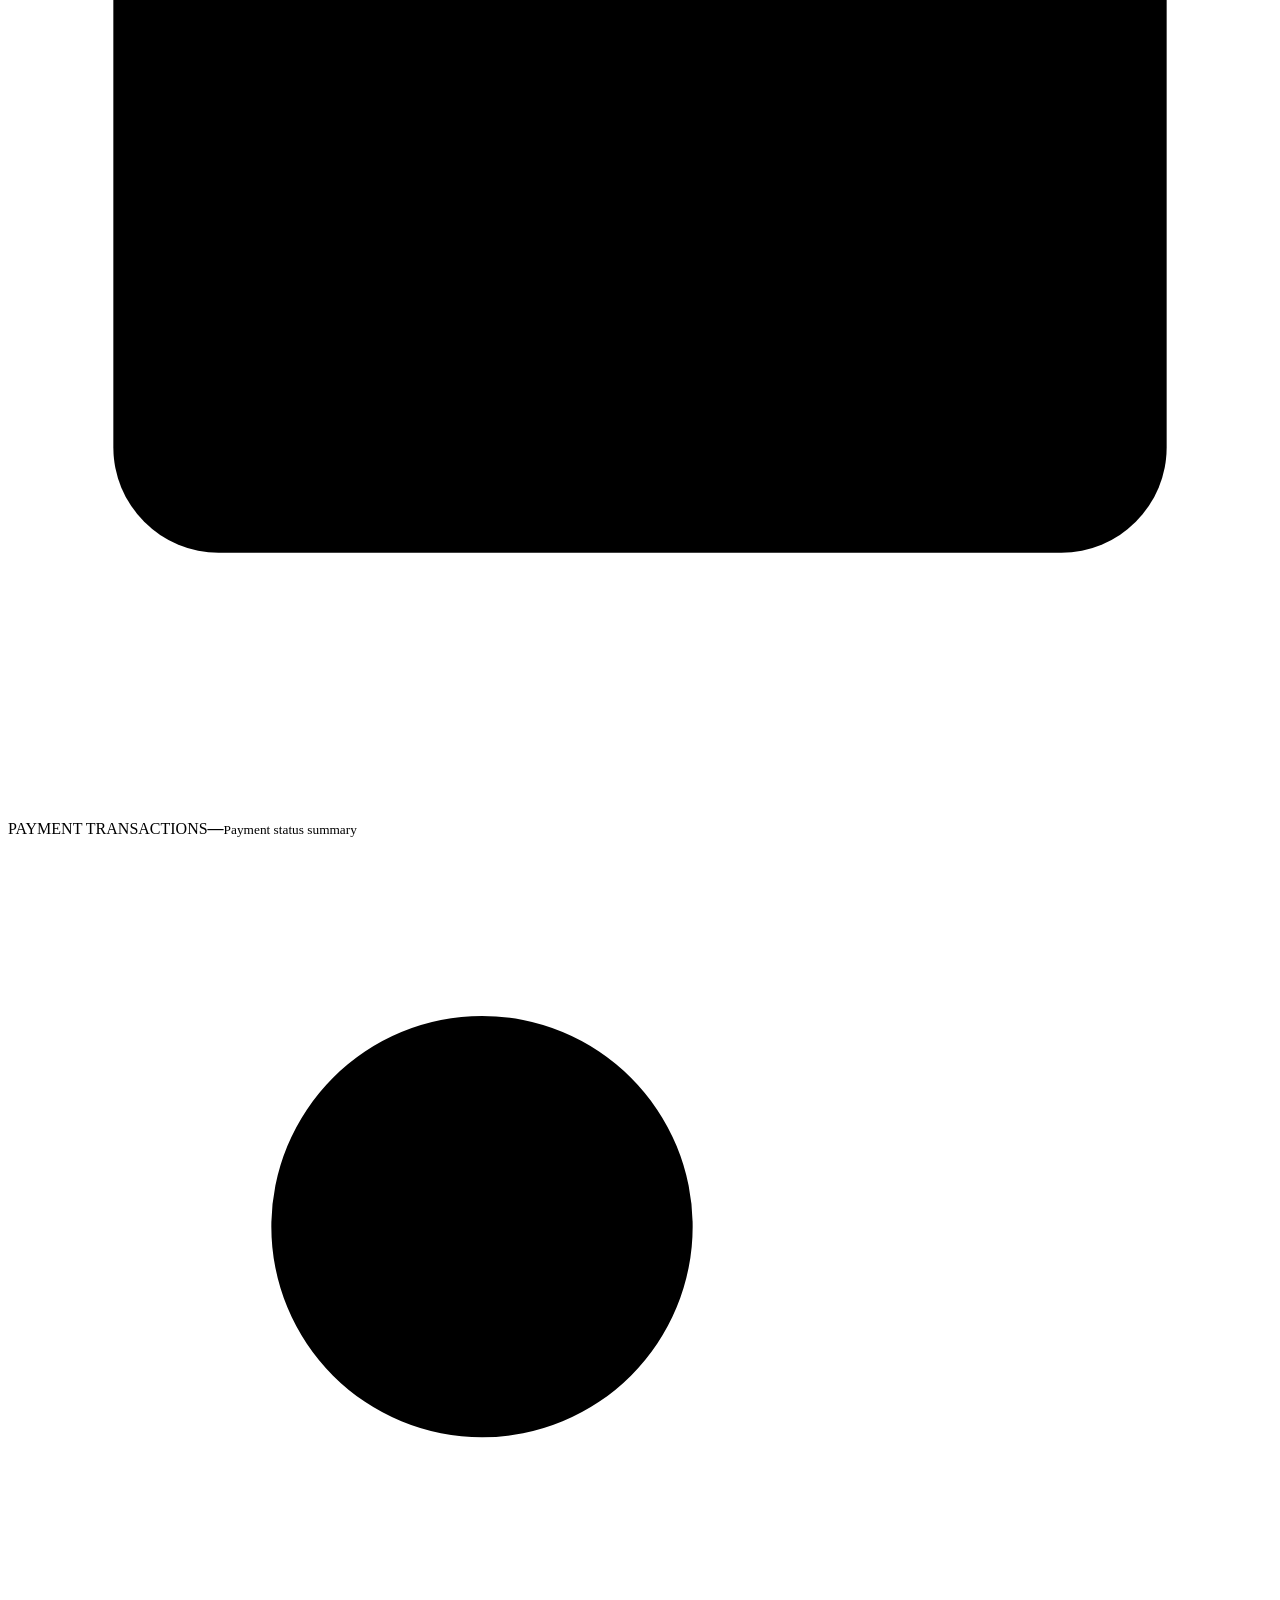
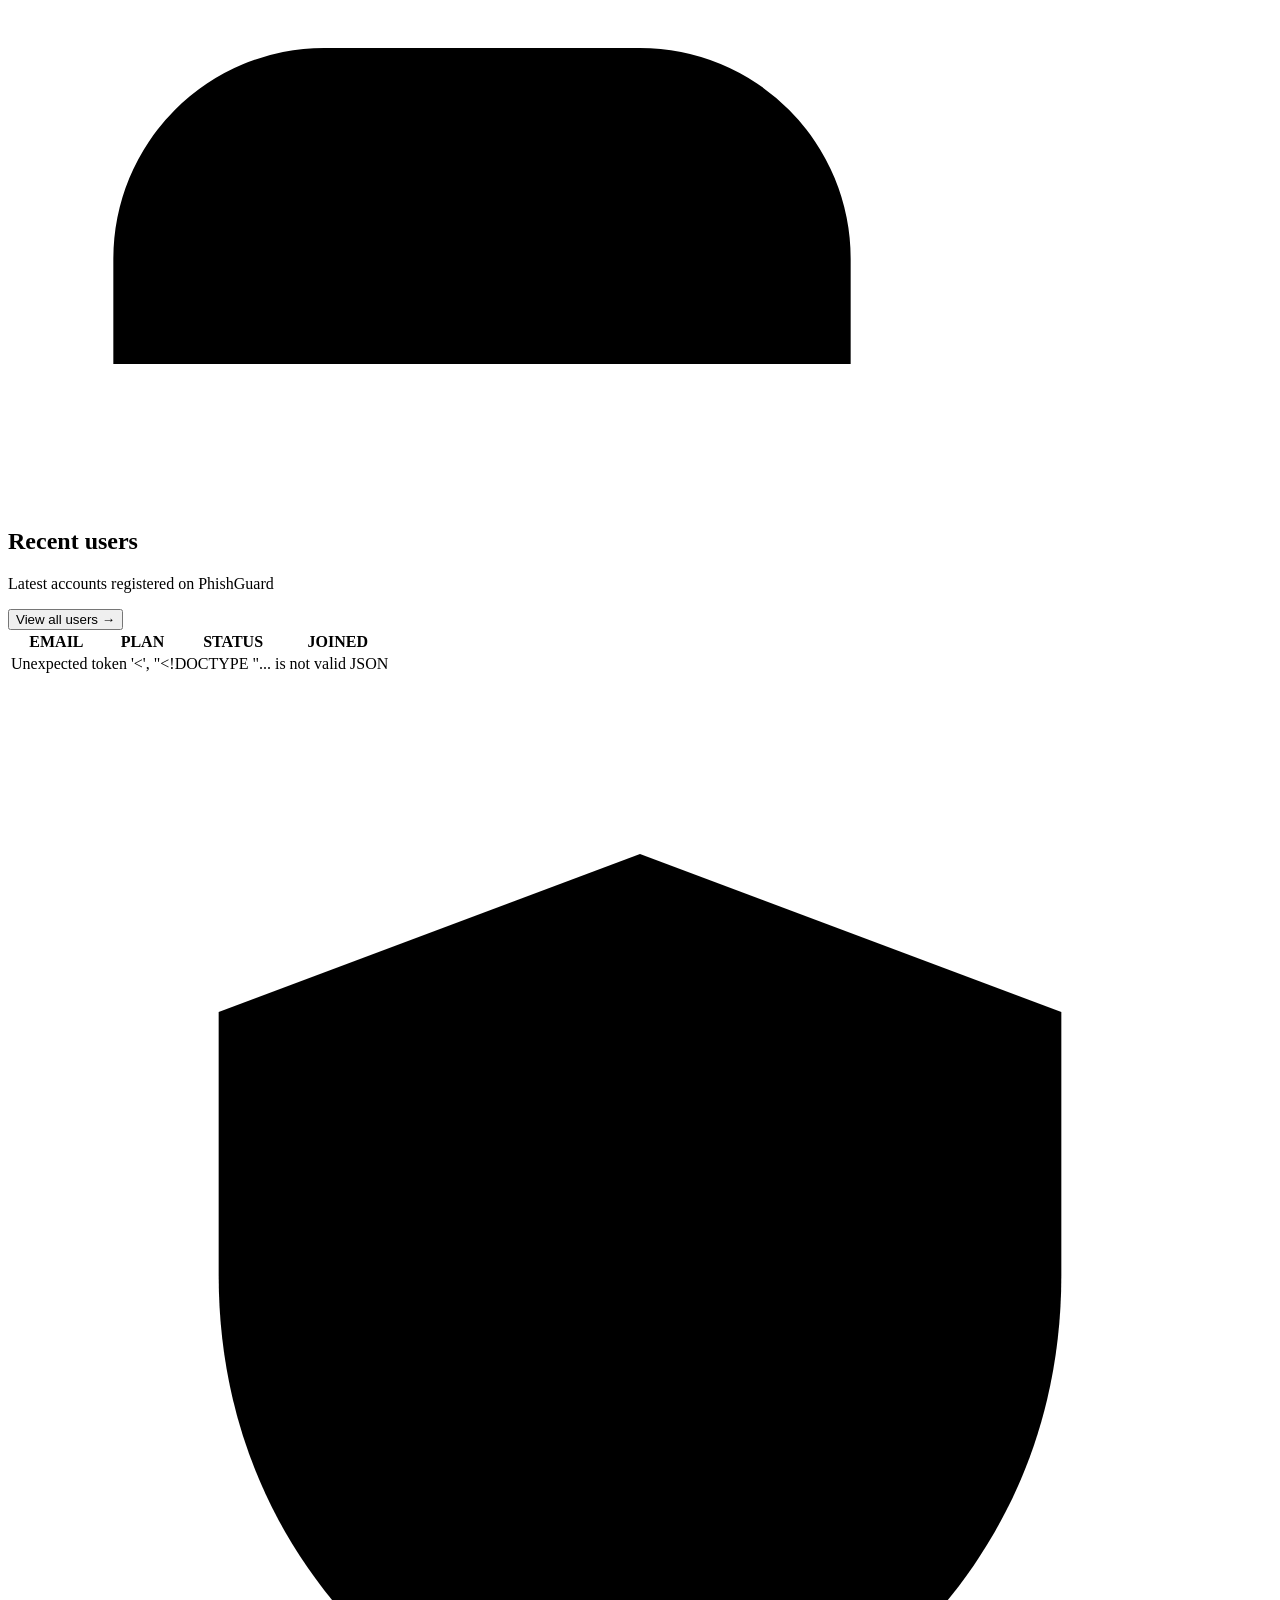
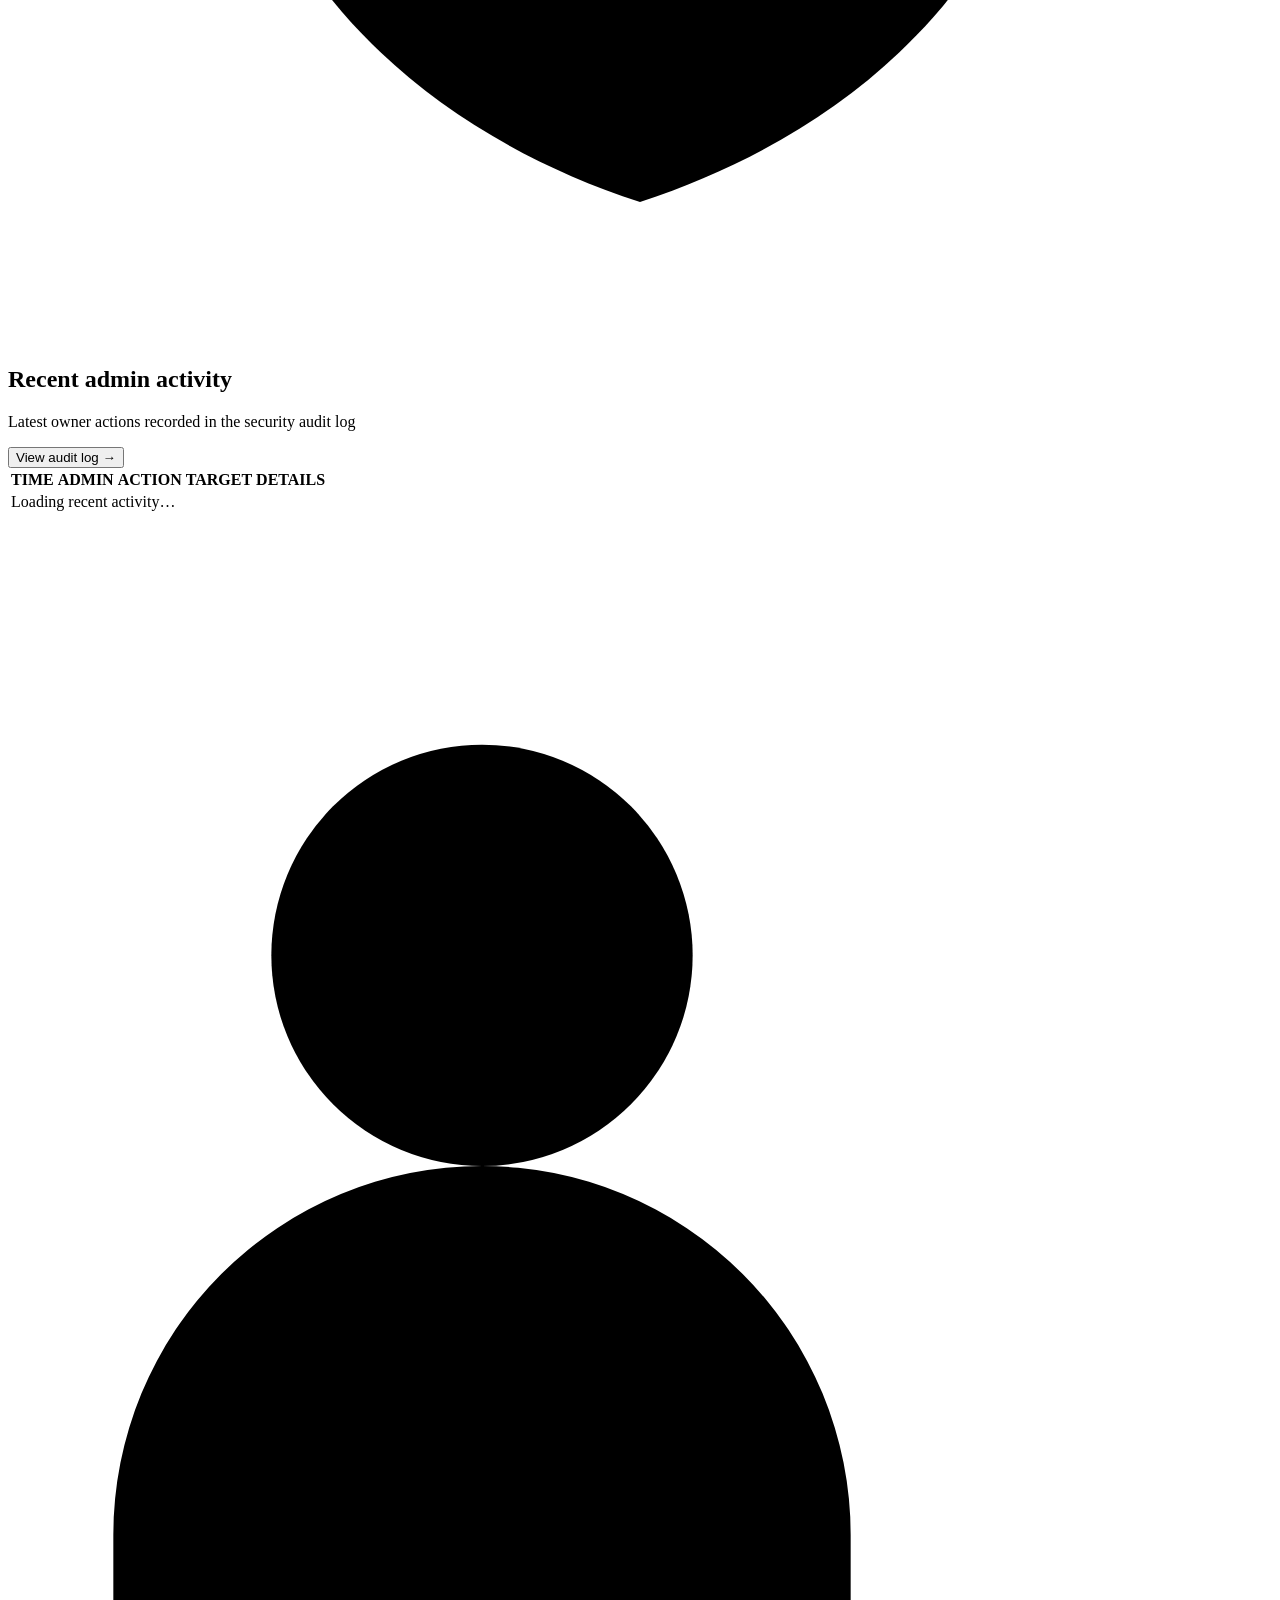
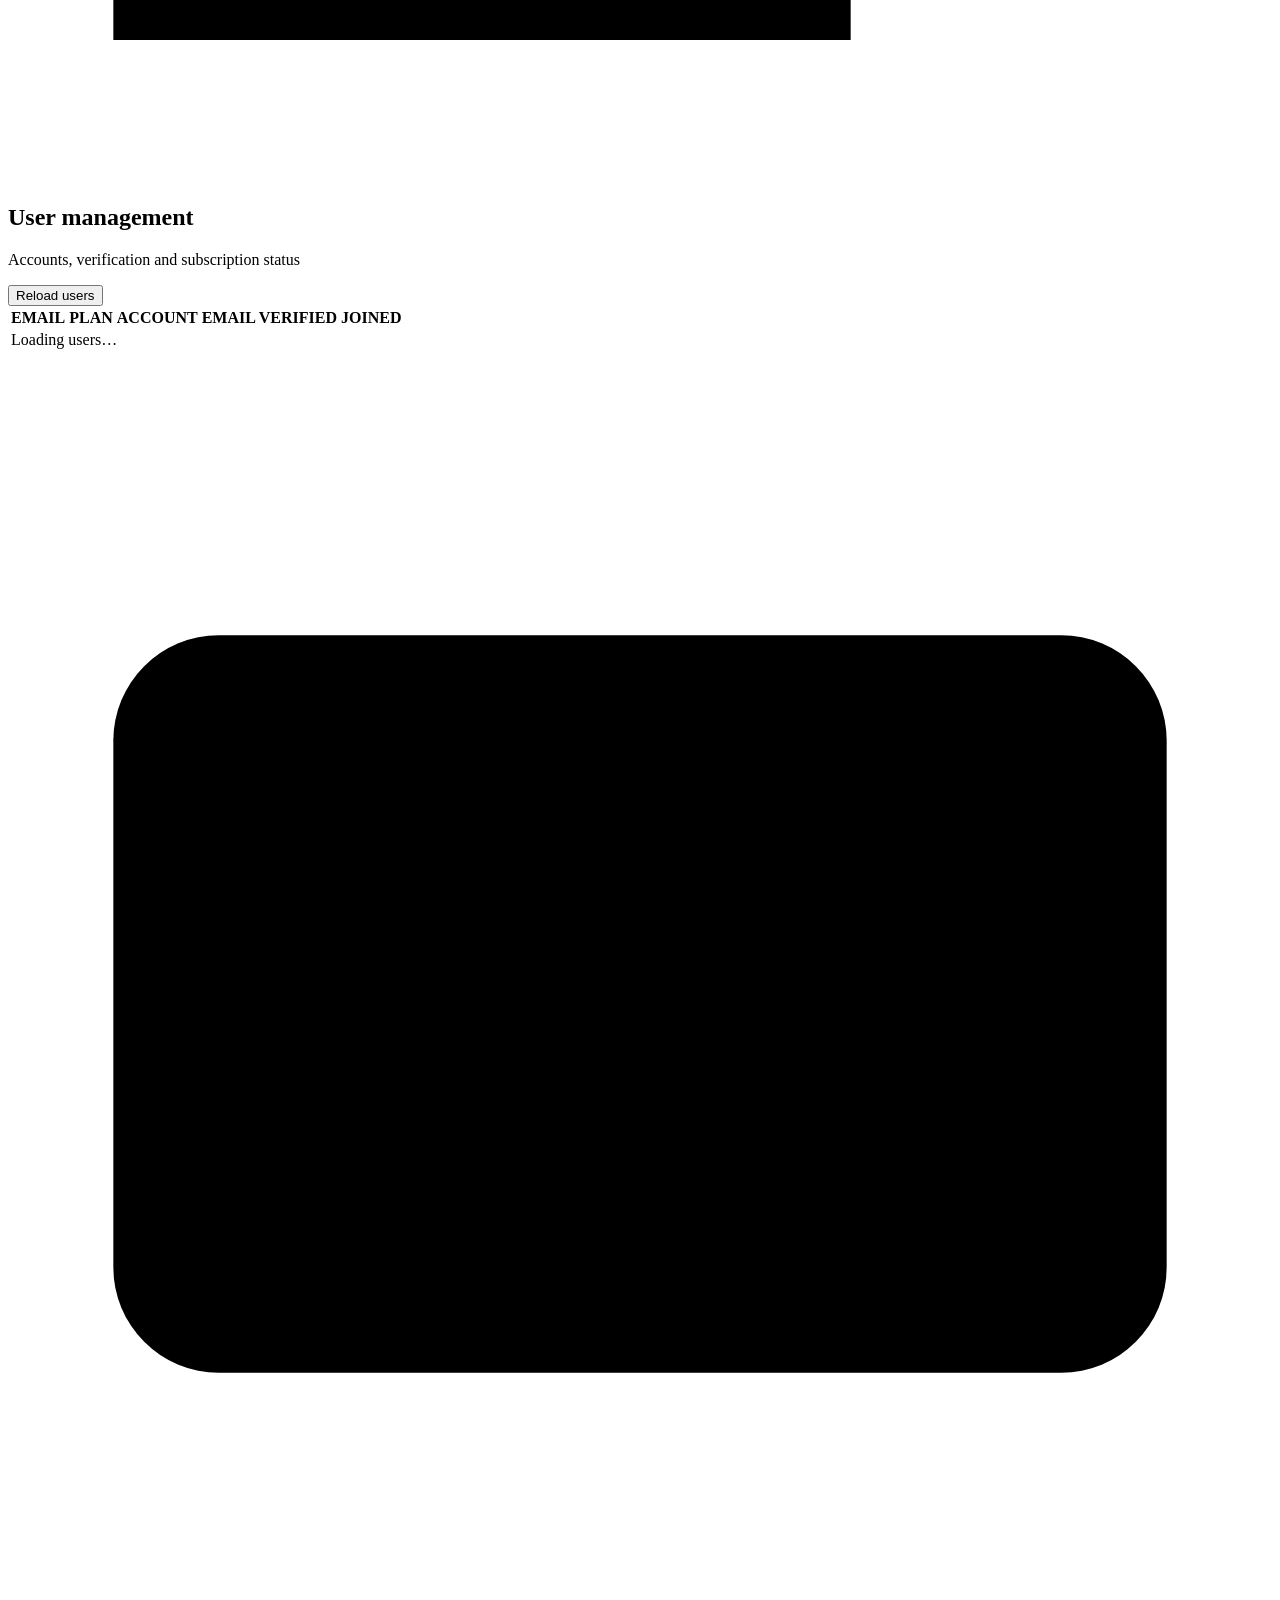
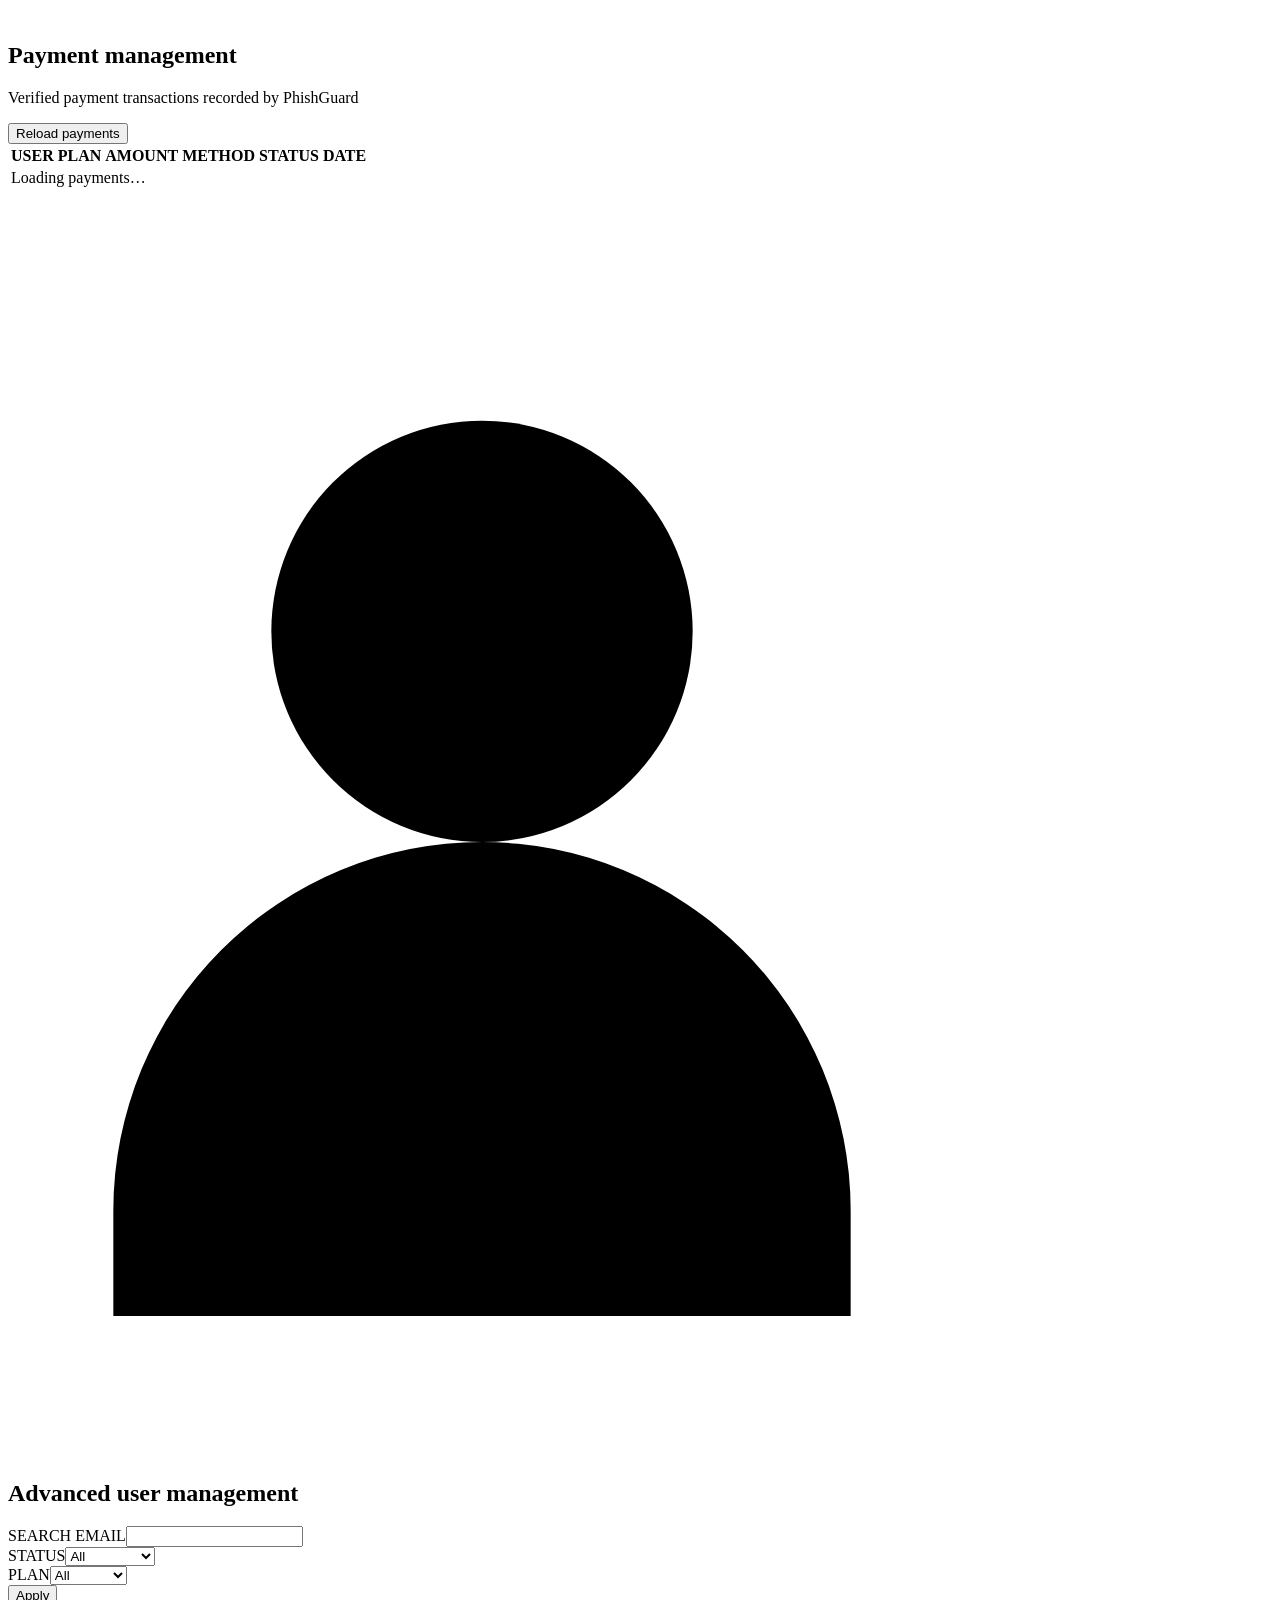
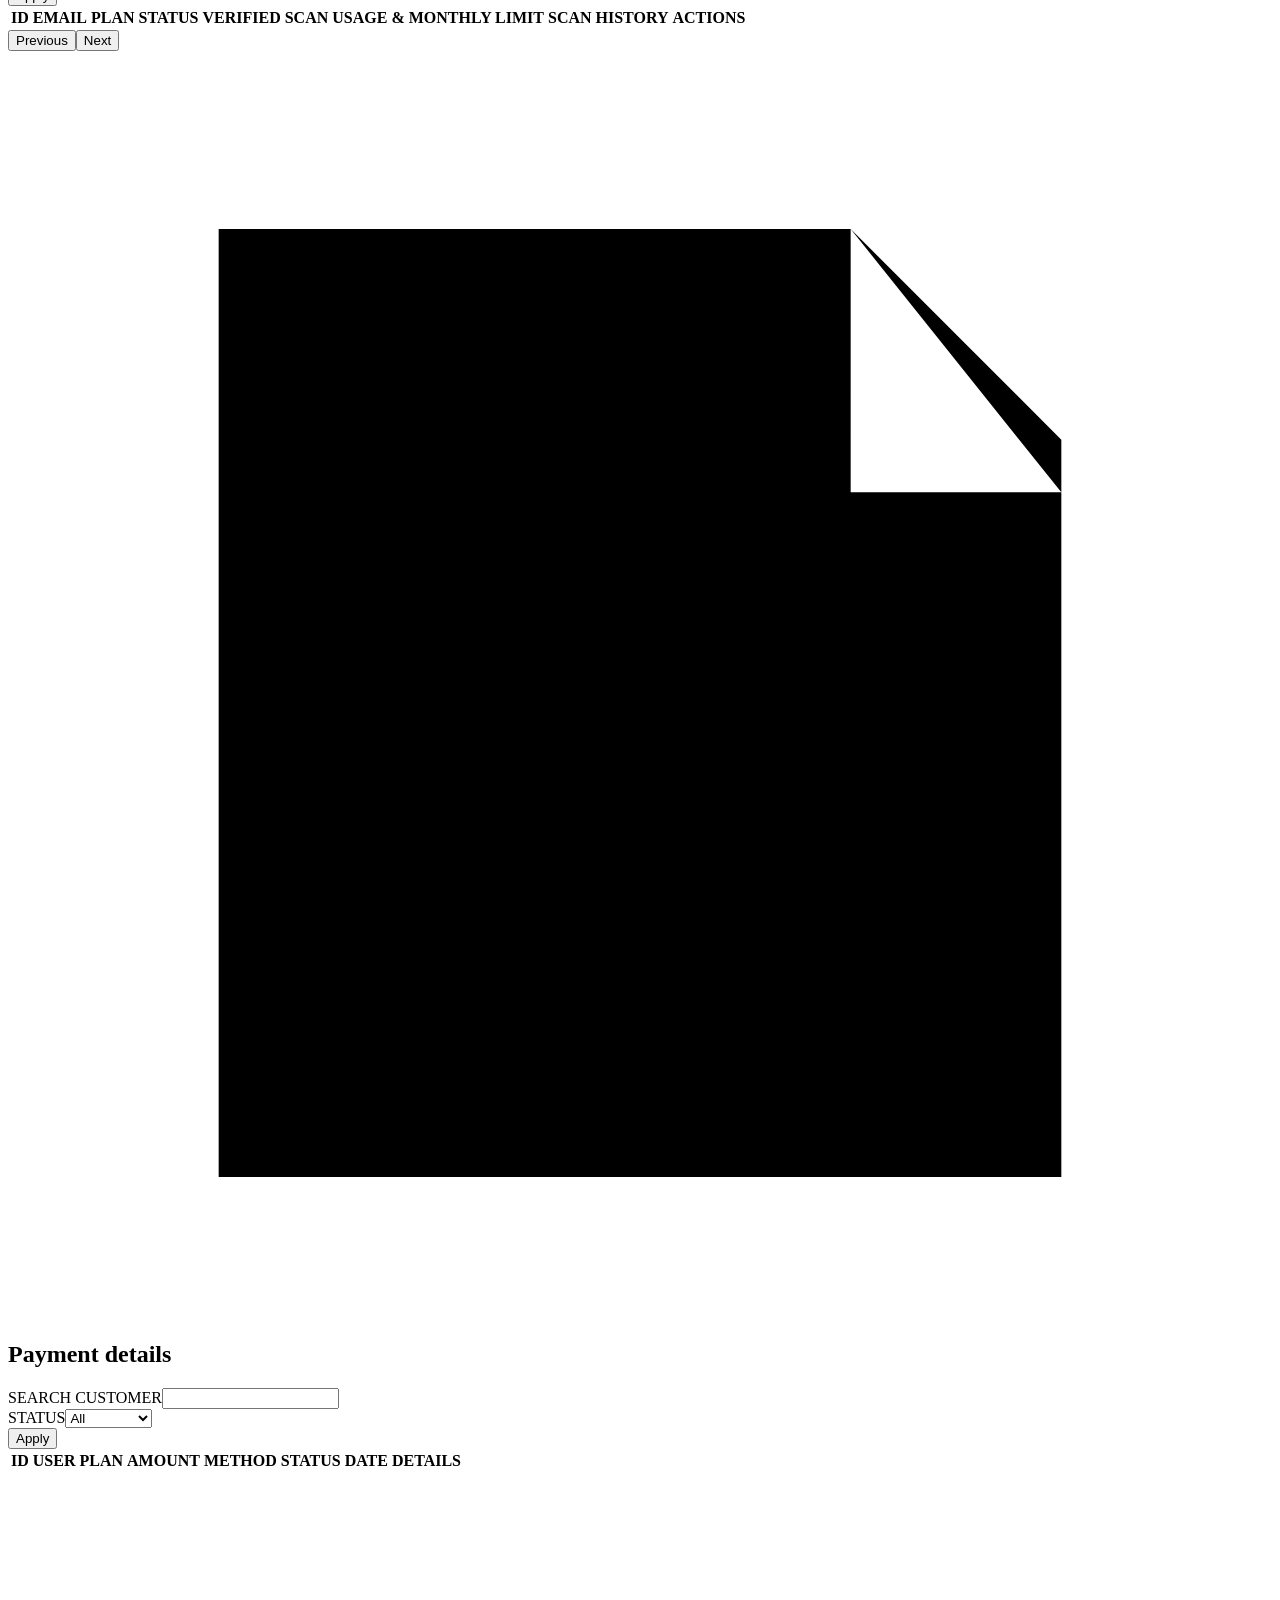
==== commit 4e58eed0: "Add scan history column to owner user management" ====
--- a/web/templates/admin_dashboard.html
+++ b/web/templates/admin_dashboard.html
@@ -64,7 +64,7 @@
 <section class="section" id="section-users"><div class="section-head"><div><h2 class="icon-heading"><svg class="inline-section-icon" viewBox="0 0 24 24" aria-hidden="true"><circle cx="9" cy="8" r="4"/><path d="M2 21v-2a7 7 0 0 1 14 0v2m3-13h4m-2-2v4"/></svg><span>User management</span></h2><p>Accounts, verification and subscription status</p></div><button class="btn" id="reloadUsers">Reload users</button></div><div class="panel table-wrap"><table><thead><tr><th>EMAIL</th><th>PLAN</th><th>ACCOUNT</th><th>EMAIL VERIFIED</th><th>JOINED</th></tr></thead><tbody id="usersTable"><tr><td colspan="5" class="empty">Loading users…</td></tr></tbody></table></div></section>
 <section class="section" id="section-payments"><div class="section-head"><div><h2 class="icon-heading"><svg class="inline-section-icon" viewBox="0 0 24 24" aria-hidden="true"><rect x="2" y="5" width="20" height="14" rx="2"/><path d="M2 10h20m-15 5h4"/></svg><span>Payment management</span></h2><p>Verified payment transactions recorded by PhishGuard</p></div><button class="btn" id="reloadPayments">Reload payments</button></div><div class="panel table-wrap"><table><thead><tr><th>USER</th><th>PLAN</th><th>AMOUNT</th><th>METHOD</th><th>STATUS</th><th>DATE</th></tr></thead><tbody id="paymentsTable"><tr><td colspan="6" class="empty">Loading payments…</td></tr></tbody></table></div></section>
 
-<section class="section" id="section-advanced-users"><div class="section-head"><h2 class="icon-heading"><svg class="inline-section-icon" viewBox="0 0 24 24" aria-hidden="true"><circle cx="9" cy="8" r="4"/><path d="M2 21v-2a7 7 0 0 1 14 0v2m3-13h4m-2-2v4"/></svg><span>Advanced user management</span></h2></div><div class="panel"><div class="form-grid"><div class="field"><label>SEARCH EMAIL</label><input id="advUserQ"></div><div class="field"><label>STATUS</label><select id="advUserStatus"><option value="">All</option><option value="active">Active</option><option value="suspended">Suspended</option><option value="verified">Verified</option><option value="unverified">Unverified</option></select></div><div class="field"><label>PLAN</label><select id="advUserPlan"><option value="">All</option><option value="free">Free</option><option value="pro">Pro</option><option value="business">Business</option></select></div><button class="btn primary" id="advUserFilter">Apply</button></div></div><div class="panel table-wrap"><table><thead><tr><th>ID</th><th>EMAIL</th><th>PLAN</th><th>STATUS</th><th>VERIFIED</th><th>SCAN USAGE &amp; MONTHLY LIMIT</th><th>ACTIONS</th></tr></thead><tbody id="advUsers"></tbody></table><button class="btn" id="advUserPrev">Previous</button><span id="advUserPage"></span><button class="btn" id="advUserNext">Next</button></div></section>
+<section class="section" id="section-advanced-users"><div class="section-head"><h2 class="icon-heading"><svg class="inline-section-icon" viewBox="0 0 24 24" aria-hidden="true"><circle cx="9" cy="8" r="4"/><path d="M2 21v-2a7 7 0 0 1 14 0v2m3-13h4m-2-2v4"/></svg><span>Advanced user management</span></h2></div><div class="panel"><div class="form-grid"><div class="field"><label>SEARCH EMAIL</label><input id="advUserQ"></div><div class="field"><label>STATUS</label><select id="advUserStatus"><option value="">All</option><option value="active">Active</option><option value="suspended">Suspended</option><option value="verified">Verified</option><option value="unverified">Unverified</option></select></div><div class="field"><label>PLAN</label><select id="advUserPlan"><option value="">All</option><option value="free">Free</option><option value="pro">Pro</option><option value="business">Business</option></select></div><button class="btn primary" id="advUserFilter">Apply</button></div></div><div class="panel table-wrap"><table><thead><tr><th>ID</th><th>EMAIL</th><th>PLAN</th><th>STATUS</th><th>VERIFIED</th><th>SCAN USAGE &amp; MONTHLY LIMIT</th><th>SCAN HISTORY</th><th>ACTIONS</th></tr></thead><tbody id="advUsers"></tbody></table><button class="btn" id="advUserPrev">Previous</button><span id="advUserPage"></span><button class="btn" id="advUserNext">Next</button></div></section>
 <section class="section" id="section-advanced-payments"><div class="section-head"><h2 class="icon-heading"><svg class="inline-section-icon" viewBox="0 0 24 24" aria-hidden="true"><path d="M4 3h12l4 4v14H4zM16 3v5h4M8 13h8m-8 4h8"/></svg><span>Payment details</span></h2></div><div class="panel"><div class="form-grid"><div class="field"><label>SEARCH CUSTOMER</label><input id="advPaymentQ"></div><div class="field"><label>STATUS</label><select id="advPaymentStatus"><option value="">All</option><option value="pending">Pending</option><option value="successful">Successful</option><option value="failed">Failed</option><option value="cancelled">Cancelled</option></select></div><button class="btn primary" id="advPaymentFilter">Apply</button></div></div><div class="panel table-wrap"><table><thead><tr><th>ID</th><th>USER</th><th>PLAN</th><th>AMOUNT</th><th>METHOD</th><th>STATUS</th><th>DATE</th><th>DETAILS</th></tr></thead><tbody id="advPayments"></tbody></table></div></section>
 <section class="section" id="section-analytics"><div class="section-head"><h2 class="icon-heading"><svg class="inline-section-icon" viewBox="0 0 24 24" aria-hidden="true"><path d="M3 3v18h18M8 16v-5m5 5V6m5 10v-8"/></svg><span>Business analytics</span></h2><button class="btn" id="advAnalyticsRefresh">Refresh</button></div><div class="metrics" id="advAnalytics"></div><div class="analytics-grid"><article class="panel chart-panel"><div class="chart-heading"><div><h3>Customer health</h3><p>Active customers compared with all registered customers</p></div><span class="chart-tag">CUSTOMERS</span></div><div id="customerHealthChart" class="bar-chart"><div class="empty">Loading chart…</div></div></article><article class="panel chart-panel"><div class="chart-heading"><div><h3>Payment status</h3><p>Recorded transactions by status</p></div><span class="chart-tag">PAYMENTS</span></div><div id="paymentStatusChart" class="bar-chart"><div class="empty">Loading chart…</div></div></article></div><p class="feedback" id="advAnalyticsNote"></p></section>
 <section class="section" id="section-subscription-requests"><div class="section-head"><div><h2 class="icon-heading"><span>Customer subscription requests</span></h2><p>Review requests, contact customers, verify payments and activate access manually.</p></div><button class="btn" id="subscriptionRequestsRefresh">Refresh requests</button></div><div class="metrics"><article class="metric"><span>PENDING REQUESTS</span><strong id="subscriptionPendingCount">—</strong><small>Awaiting owner review</small></article></div><div class="panel" style="margin-top:16px"><div class="form-grid"><div class="field"><label for="subscriptionRequestStatus">REQUEST STATUS</label><select id="subscriptionRequestStatus"><option value="pending">Pending</option><option value="">All requests</option><option value="approved">Approved</option><option value="rejected">Rejected</option></select></div><button class="btn primary" id="subscriptionRequestFilter">Apply filter</button></div></div><div class="panel table-wrap" style="margin-top:16px"><table><thead><tr><th>REQUEST</th><th>CUSTOMER / ACCOUNT</th><th>PLAN</th><th>CONTACT</th><th>PAYMENT METHOD</th><th>MESSAGE</th><th>STATUS</th><th>ACTIONS</th></tr></thead><tbody id="subscriptionRequestsTable"><tr><td colspan="8" class="empty">Loading requests…</td></tr></tbody></table></div><p class="feedback" id="subscriptionRequestsFeedback" role="status" aria-live="polite"></p></section>
